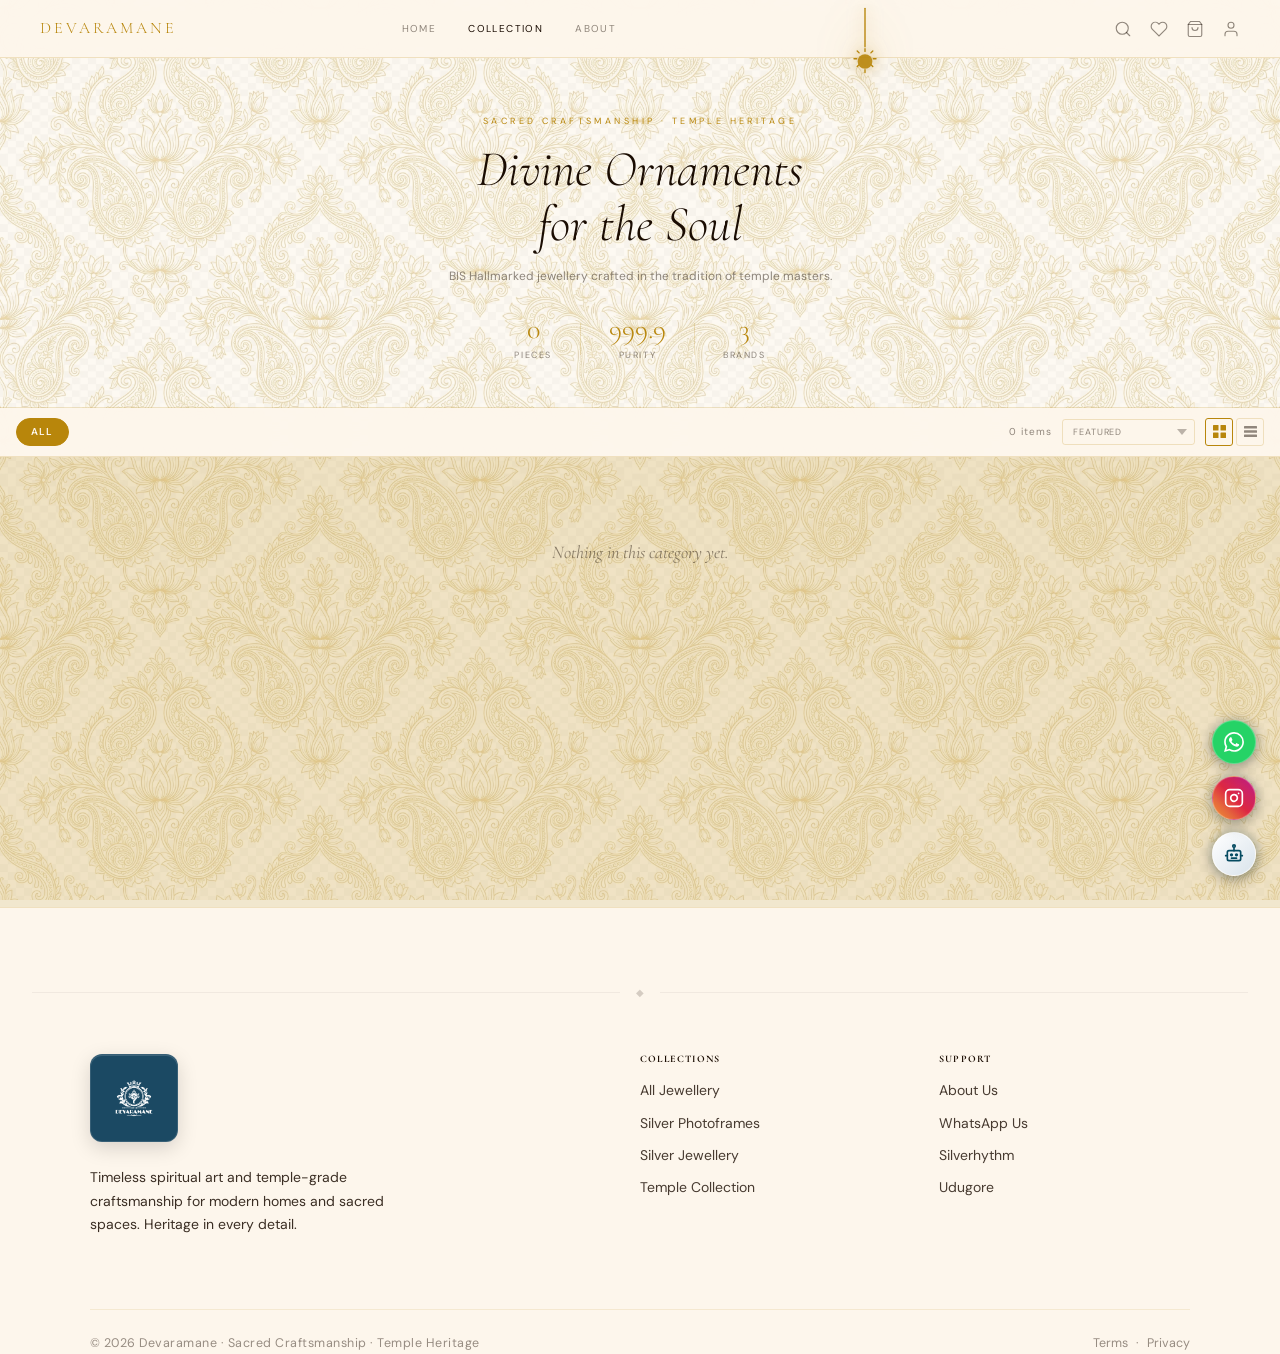
==== devaramane-collections.html @ 3b36b4da "feat: complete luxury redesign of product page, full-width story sections, and mobile UX" ====
<!DOCTYPE html>
<html lang="en">

<head>
  <meta charset="UTF-8">
  <link rel="canonical" href="https://silverhythm.com/devaramane-collections.html">
  <meta name="viewport" content="width=device-width, initial-scale=1.0">
  <title>Devaramane Collection | Sacred Temple Jewellery</title>
  <meta name="description" content="Explore Devaramane sacred temple jewellery, spiritual essentials, and heritage-inspired collections.">
  <meta property="og:title" content="Devaramane Collection | Sacred Temple Jewellery">
  <meta property="og:description" content="Explore Devaramane sacred temple jewellery, spiritual essentials, and heritage-inspired collections.">
  <meta property="og:type" content="website">
  <meta property="og:url" content="https://silverhythm.com/devaramane-collections.html">
  <meta property="og:image" content="https://silverhythm.com/assets/Logo.png">
  <meta name="twitter:card" content="summary_large_image">
  <meta name="twitter:title" content="Devaramane Collection | Sacred Temple Jewellery">
  <meta name="twitter:description" content="Explore Devaramane sacred temple jewellery, spiritual essentials, and heritage-inspired collections.">
  <meta name="twitter:image" content="https://silverhythm.com/assets/Logo.png">
  <link
    href="https://fonts.googleapis.com/css2?family=Cormorant+Garamond:ital,wght@0,300;0,400;0,600;1,300;1,400&family=DM+Sans:wght@200;300;400&display=swap"
    rel="stylesheet">
  <link rel="stylesheet" href="css/styles.css?v=2">
  <link rel="stylesheet" href="css/collections.css?v=3">
  <link rel="stylesheet" href="css/ui/fabs.css?v=2">
  <link rel="stylesheet" href="css/ui/nav.css?v=2">
  <link rel="stylesheet" href="css/ui/drawers.css?v=2">
  <link rel="stylesheet" href="css/ui/utilities.css?v=2">
  <link rel="stylesheet" href="css/ui/enquiry-bot.css?v=1">
  <link rel="icon" href="/assets/Logo.png" type="image/png">
</head>

<body data-brand="devaramane">

  <nav class="coll-nav" id="collNav">
    <a href="index.html?brand=devaramane" class="coll-nav-logo">DEVARAMANE</a>
    <div class="coll-nav-links">
      <a href="index.html?brand=devaramane" class="coll-nav-link">Home</a>
      <a href="#" class="coll-nav-link active">Collection</a>
      <a href="about.html" class="coll-nav-link">About</a>
    </div>

    <!-- ✅ Orb lives here, between links and action icons -->
    <div class="theme-orb-wrap" id="themeToggle" title="Toggle light / dark" aria-label="Toggle theme">
      <svg class="orb-svg" id="orbSvg" viewBox="0 0 48 80" fill="none" xmlns="http://www.w3.org/2000/svg">
        <line class="orb-wire" x1="24" y1="0" x2="24" y2="42" stroke="currentColor" stroke-width="1.5" stroke-linecap="round"/>
        <g class="orb-moon">
          <circle cx="24" cy="58" r="11" fill="currentColor" opacity="0.9"/>
          <circle cx="30" cy="53" r="9.5" fill="var(--nav-bg)"/>
          <circle cx="12" cy="44" r="1.2" fill="currentColor" opacity="0.6" class="star s1"/>
          <circle cx="38" cy="46" r="0.9" fill="currentColor" opacity="0.5" class="star s2"/>
          <circle cx="10" cy="64" r="0.7" fill="currentColor" opacity="0.4" class="star s3"/>
          <circle cx="40" cy="66" r="1"   fill="currentColor" opacity="0.5" class="star s4"/>
          <circle cx="36" cy="40" r="0.8" fill="currentColor" opacity="0.4" class="star s5"/>
        </g>
        <g class="orb-sun">
          <circle cx="24" cy="58" r="8" fill="currentColor" opacity="0.9"/>
          <line x1="24" y1="44" x2="24" y2="47" stroke="currentColor" stroke-width="1.5" stroke-linecap="round" class="ray r0"/>
          <line x1="32.5" y1="46.5" x2="30.4" y2="48.6" stroke="currentColor" stroke-width="1.5" stroke-linecap="round" class="ray r1"/>
          <line x1="36"   y1="55"   x2="33"   y2="55"   stroke="currentColor" stroke-width="1.5" stroke-linecap="round" class="ray r2"/>
          <line x1="32.5" y1="63.5" x2="30.4" y2="61.4" stroke="currentColor" stroke-width="1.5" stroke-linecap="round" class="ray r3"/>
          <line x1="15.5" y1="46.5" x2="17.6" y2="48.6" stroke="currentColor" stroke-width="1.5" stroke-linecap="round" class="ray r4"/>
          <line x1="12"   y1="55"   x2="15"   y2="55"   stroke="currentColor" stroke-width="1.5" stroke-linecap="round" class="ray r5"/>
          <line x1="15.5" y1="63.5" x2="17.6" y2="61.4" stroke="currentColor" stroke-width="1.5" stroke-linecap="round" class="ray r6"/>
          <line x1="24"   y1="70"   x2="24"   y2="67"   stroke="currentColor" stroke-width="1.5" stroke-linecap="round" class="ray r7"/>
        </g>
      </svg>
    </div>
    <div class="coll-nav-actions">
      <!-- Search -->
      <a href="index.html?search=true" class="coll-nav-icon" aria-label="Search">
        <svg width="18" height="18" viewBox="0 0 24 24" fill="none" stroke="currentColor" stroke-width="1.5" stroke-linecap="round"><circle cx="11" cy="11" r="8"/><line x1="21" y1="21" x2="16.65" y2="16.65"/></svg>
      </a>
      <!-- Wishlist -->
      <button class="coll-nav-icon" id="collNavWishBtn" aria-label="Wishlist">
        <svg width="18" height="18" viewBox="0 0 24 24" fill="none" stroke="currentColor" stroke-width="1.5" stroke-linecap="round"><path d="M20.84 4.61a5.5 5.5 0 0 0-7.78 0L12 5.67l-1.06-1.06a5.5 5.5 0 0 0-7.78 7.78l1.06 1.06L12 21.23l7.78-7.78 1.06-1.06a5.5 5.5 0 0 0 0-7.78z"/></svg>
      </button>
      <!-- Cart -->
      <button class="coll-nav-icon" id="collNavCartBtn" aria-label="Cart">
        <svg width="18" height="18" viewBox="0 0 24 24" fill="none" stroke="currentColor" stroke-width="1.5" stroke-linecap="round"><path d="M6 2L3 6v14a2 2 0 0 0 2 2h14a2 2 0 0 0 2-2V6l-3-4z"/><line x1="3" y1="6" x2="21" y2="6"/><path d="M16 10a4 4 0 0 1-8 0"/></svg>
        <span id="nav-bag-count"></span>
      </button>
      <!-- Account -->
      <button class="coll-nav-icon" id="collNavAccountBtn" aria-label="Account">
        <svg width="18" height="18" viewBox="0 0 24 24" fill="none" stroke="currentColor" stroke-width="1.5" stroke-linecap="round"><path d="M20 21v-2a4 4 0 0 0-4-4H8a4 4 0 0 0-4 4v2"/><circle cx="12" cy="7" r="4"/></svg>
      </button>
    </div>
  </nav>

  <header class="coll-header">
    <span class="eyebrow">Sacred Craftsmanship · Temple Heritage</span>
    <h1 class="coll-title">Divine Ornaments<br>for the Soul</h1>
    <p class="coll-sub">BIS Hallmarked jewellery crafted in the tradition of temple masters.</p>
    <div class="hero-stats">
      <div class="hero-stat">
        <span class="hero-stat-num" id="heroCount">—</span>
        <span class="hero-stat-label">Pieces</span>
      </div>
      <div class="hero-stat-divider"></div>
      <div class="hero-stat">
        <span class="hero-stat-num">999.9</span>
        <span class="hero-stat-label">Purity</span>
      </div>
      <div class="hero-stat-divider"></div>
      <div class="hero-stat">
        <span class="hero-stat-num">3</span>
        <span class="hero-stat-label">Brands</span>
      </div>
    </div>
  </header>

  <!-- Filters -->
  <div class="coll-toolbar" id="filtersBar">
    <div class="chips-row">
      <button class="chip active" data-cat="all">All</button>
    </div>
    <div class="toolbar-right">
      <span class="filter-count" id="filterCount"></span>
      <div class="sort-wrap">
        <select class="sort-select" id="sortSelect">
          <option value="default">Featured</option>
          <option value="price-asc">Price: Low → High</option>
          <option value="price-desc">Price: High → Low</option>
          <option value="newest">Newest</option>
        </select>
        <svg class="sort-chevron" width="10" height="6" viewBox="0 0 10 6"><path d="M0 0l5 6 5-6z" fill="currentColor"/></svg>
      </div>
      <div class="view-toggle">
        <button class="vt-btn active" data-view="grid" aria-label="Grid view">
          <svg width="13" height="13" viewBox="0 0 13 13"><rect x="0" y="0" width="5.5" height="5.5" rx="0.5" fill="currentColor"/><rect x="7.5" y="0" width="5.5" height="5.5" rx="0.5" fill="currentColor"/><rect x="0" y="7.5" width="5.5" height="5.5" rx="0.5" fill="currentColor"/><rect x="7.5" y="7.5" width="5.5" height="5.5" rx="0.5" fill="currentColor"/></svg>
        </button>
        <button class="vt-btn" data-view="list" aria-label="List view">
          <svg width="13" height="13" viewBox="0 0 13 13"><rect x="0" y="1" width="13" height="2.5" rx="0.5" fill="currentColor"/><rect x="0" y="5.25" width="13" height="2.5" rx="0.5" fill="currentColor"/><rect x="0" y="9.5" width="13" height="2.5" rx="0.5" fill="currentColor"/></svg>
        </button>
      </div>
    </div>
  </div>

  <!-- Grid -->
  <main>
    <div class="product-grid" id="grid"></div>
  </main>

  <!-- Toast container -->
  <div id="toast-wrap"></div>

  <footer class="site-footer">
    <div class="coll-footer-rule"><span class="cfr-line"></span><span class="cfr-diamond">◆</span><span class="cfr-line"></span></div>
    <div class="coll-footer-grid">
      <div class="coll-footer-brand">
        <a href="index.html?brand=devaramane" class="coll-footer-logo-link"><img src="assets/images/devaramane_logo.webp" alt="Devaramane" class="coll-footer-logo"></a>
        <p class="coll-footer-tagline">Timeless spiritual art and temple-grade craftsmanship for modern homes and sacred spaces. Heritage in every detail.</p>
      </div>
      <div class="coll-footer-col">
        <h4 class="coll-footer-col-title">Collections</h4>
        <a href="devaramane-collections.html" class="coll-footer-link">All Jewellery</a>
        <a href="devaramane-collections.html" class="coll-footer-link">Silver Photoframes</a>
        <a href="devaramane-collections.html" class="coll-footer-link">Silver Jewellery</a>
        <a href="devaramane-collections.html" class="coll-footer-link">Temple Collection</a>
      </div>
      <div class="coll-footer-col">
        <h4 class="coll-footer-col-title">Support</h4>
        <a href="about.html" class="coll-footer-link">About Us</a>
        <a href="https://wa.me/916364051237" target="_blank" class="coll-footer-link">WhatsApp Us</a>
        <a href="index.html?brand=silverythm" class="coll-footer-link">Silverhythm</a>
        <a href="index.html?brand=udugore" class="coll-footer-link">Udugore</a>
      </div>
    </div>
    <div class="coll-footer-bottom">
      <span class="coll-footer-copy">© 2026 Devaramane · Sacred Craftsmanship · Temple Heritage</span>
      <div class="coll-footer-legal"><a href="#" class="coll-footer-legal-link">Terms</a><span class="coll-footer-sep">·</span><a href="#" class="coll-footer-legal-link">Privacy</a></div>
    </div>
  </footer>


  <!-- Instagram FAB -->
    <a id="instagram-fab" href="https://www.instagram.com/silverhythm"
     target="_blank" rel="noopener" aria-label="Instagram">
    <svg width="22" height="22" viewBox="0 0 24 24" fill="none" stroke="currentColor" 
         stroke-width="2" stroke-linecap="round" stroke-linejoin="round">
      <rect x="2" y="2" width="20" height="20" rx="5" ry="5"/>
      <circle cx="12" cy="12" r="4"/>
      <circle cx="17.5" cy="6.5" r="1" fill="currentColor" stroke="none"/>
    </svg>
  </a>

  <!-- WhatsApp FAB -->
  <a id="wa-fab" href="https://wa.me/916364051237" target="_blank" rel="noopener" aria-label="WhatsApp">
    <svg width="22" height="22" viewBox="0 0 24 24" fill="currentColor">
      <path
        d="M17.472 14.382c-.297-.149-1.758-.867-2.03-.967-.273-.099-.471-.148-.67.15-.197.297-.767.966-.94 1.164-.173.199-.347.223-.644.075-.297-.15-1.255-.463-2.39-1.475-.883-.788-1.48-1.761-1.653-2.059-.173-.297-.018-.458.13-.606.134-.133.298-.347.446-.52.149-.174.198-.298.298-.497.099-.198.05-.371-.025-.52-.075-.149-.669-1.612-.916-2.207-.242-.579-.487-.5-.669-.51-.173-.008-.371-.01-.57-.01-.198 0-.52.074-.792.372-.272.297-1.04 1.016-1.04 2.479 0 1.462 1.065 2.875 1.213 3.074.149.198 2.096 3.2 5.077 4.487.709.306 1.262.489 1.694.625.712.227 1.36.195 1.871.118.571-.085 1.758-.719 2.006-1.413.248-.694.248-1.289.173-1.413-.074-.124-.272-.198-.57-.347m-5.421 7.403h-.004a9.87 9.87 0 01-5.031-1.378l-.361-.214-3.741.982.998-3.648-.235-.374a9.86 9.86 0 01-1.51-5.26c.001-5.45 4.436-9.884 9.888-9.884 2.64 0 5.122 1.03 6.988 2.898a9.825 9.825 0 012.893 6.994c-.003 5.45-4.437 9.884-9.885 9.884m8.413-18.297A11.815 11.815 0 0012.05 0C5.495 0 .16 5.335.157 11.892c0 2.096.547 4.142 1.588 5.945L.057 24l6.305-1.654a11.882 11.882 0 005.683 1.448h.005c6.554 0 11.89-5.335 11.893-11.893a11.821 11.821 0 00-3.48-8.413z" />
    </svg>
  </a>

  <!-- Bottom nav -->
  <nav id="bottom-nav">
    <a href="index.html" class="bottom-nav-item">
      <div class="bottom-nav-icon">
        <svg width="20" height="20" viewBox="0 0 24 24" fill="none" stroke="currentColor" stroke-width="2" stroke-linecap="round"><path d="M3 9l9-7 9 7v11a2 2 0 0 1-2 2H5a2 2 0 0 1-2-2z"/><polyline points="9 22 9 12 15 12 15 22"/></svg>
      </div>
      <span>Home</span>
    </a>
    <button class="bottom-nav-item" id="bnSearch">
      <div class="bottom-nav-icon">
        <svg width="20" height="20" viewBox="0 0 24 24" fill="none" stroke="currentColor" stroke-width="2" stroke-linecap="round"><circle cx="11" cy="11" r="8"/><line x1="21" y1="21" x2="16.65" y2="16.65"/></svg>
      </div>
      <span>Search</span>
    </button>
    <button class="bottom-nav-item" id="bnCart">
      <div class="bottom-nav-icon">
        <svg width="20" height="20" viewBox="0 0 24 24" fill="none" stroke="currentColor" stroke-width="2" stroke-linecap="round"><path d="M6 2L3 6v14a2 2 0 0 0 2 2h14a2 2 0 0 0 2-2V6l-3-4z"/><line x1="3" y1="6" x2="21" y2="6"/><path d="M16 10a4 4 0 0 1-8 0"/></svg>
        <span class="cart-badge-bottom" id="bag-count"></span>
      </div>
      <span>Bag</span>
    </button>
    <button class="bottom-nav-item" id="bnWishlist">
      <div class="bottom-nav-icon">
        <svg width="20" height="20" viewBox="0 0 24 24" fill="none" stroke="currentColor" stroke-width="2" stroke-linecap="round"><path d="M20.84 4.61a5.5 5.5 0 0 0-7.78 0L12 5.67l-1.06-1.06a5.5 5.5 0 0 0-7.78 7.78l1.06 1.06L12 21.23l7.78-7.78 1.06-1.06a5.5 5.5 0 0 0 0-7.78z"/></svg>
      </div>
      <span>Saved</span>
    </button>
  </nav>

  <!-- Full-Screen Search Modal -->
  <div id="search-modal" class="search-modal">
    <div class="search-header">
      <input type="text" id="searchInput" class="search-input" placeholder="Search for products...">
      <button id="closeSearchBtn" aria-label="Close search">
        <svg width="24" height="24" viewBox="0 0 24 24" fill="none" stroke="currentColor" stroke-width="2" stroke-linecap="round"><line x1="18" y1="6" x2="6" y2="18"/><line x1="6" y1="6" x2="18" y2="18"/></svg>
      </button>
    </div>
    <div id="searchResults" class="search-results"></div>
  </div>

  <div id="modal-root"></div>

  <script type="module" src="js/ui/collections.js?v=6"></script>
</body>

</html>
---- css/styles.css ----
/* =============================================
   MULTI-BRAND PORTAL — Mobile-First Design System v2
   ============================================= */

/* === CSS VARIABLES === */
@import "ui/themes.css";

:root {
  --primary: #1B4963;
  --primary-dark: #0F2D3F;
  --primary-light: #2A6A8F;
  --secondary: #C0C0C0;
  --accent: #4DA3FF;
  --bg-hero: linear-gradient(135deg, #0F2D3F 0%, #1B4963 100%);
  --bg-body: #F5F7FA;
  --bg-card: #FFFFFF;
  --bg-dark: #0C0A09;
  --bg-section-alt: #F0F4F8;
  --gradient-text: linear-gradient(135deg, #D9D9D9, #fff, #BFBFBF);
  --text-primary: #1A1A1A;
  --text-secondary: #6B7280;
  --text-on-dark: #E2E8F0;
  --text-on-primary: #FFFFFF;
  --border-color: #E5E7EB;
  --border-light: rgba(255, 255, 255, 0.1);
  --radius-sm: 6px;
  --radius-md: 10px;
  --radius-lg: 16px;
  --radius-xl: 24px;
  --radius-pill: 50px;
  --shadow-sm: 0 1px 3px rgba(0, 0, 0, 0.05);
  --shadow-md: 0 4px 12px rgba(0, 0, 0, 0.08);
  --shadow-lg: 0 12px 32px rgba(0, 0, 0, 0.12);
  --shadow-xl: 0 24px 48px rgba(0, 0, 0, 0.16);
  --shadow-card: 0 2px 8px rgba(0, 0, 0, 0.06);
  --font-sans: 'Inter', system-ui, -apple-system, sans-serif;
  --font-serif: 'Cormorant Garamond', Georgia, serif;
  --ease-out: cubic-bezier(0.16, 1, 0.3, 1);
  --ease-spring: cubic-bezier(0.34, 1.56, 0.64, 1);
  --transition: 0.3s var(--ease-out);
  --transition-fast: 0.2s ease;
  --transition-slow: 0.5s var(--ease-out);
  --header-height: 56px;
  --brand-bar-height: 48px;
  --bottom-nav-height: 56px;
  --top-offset: 104px;
  --safe-bottom: env(safe-area-inset-bottom, 0px);
}

/* === RESET === */
*,
*::before,
*::after {
  box-sizing: border-box;
  margin: 0;
  padding: 0;
}

html {
  scroll-behavior: smooth;
  -webkit-text-size-adjust: 100%;
  scroll-padding-top: var(--top-offset);
}

body {
  font-family: var(--font-sans);
  background: var(--bg-body);
  color: var(--text-primary);
  line-height: 1.6;
  -webkit-font-smoothing: antialiased;
  -moz-osx-font-smoothing: grayscale;
  overflow-x: hidden;
  padding-bottom: 0;
  opacity: 0;
  animation: pageReveal 0.4s ease-out 0.05s forwards;
}

@media (max-width: 768px) {
  body {
    padding-bottom: calc(var(--bottom-nav-height) + var(--safe-bottom));
  }
}

body.no-scroll {
  overflow: hidden;
}

img {
  max-width: 100%;
  display: block;
}

a {
  text-decoration: none;
  color: inherit;
  -webkit-tap-highlight-color: transparent;
}

button {
  cursor: pointer;
  border: none;
  background: none;
  font: inherit;
  color: inherit;
  -webkit-tap-highlight-color: transparent;
}

ul,
ol {
  list-style: none;
}

input,
textarea,
select {
  font: inherit;
  -webkit-appearance: none;
  appearance: none;
}

/* === TYPOGRAPHY === */
h1,
h2,
h3,
h4 {
  font-family: var(--font-serif);
  font-weight: 500;
  line-height: 1.15;
}

.line-clamp-1 {
  display: -webkit-box;
  -webkit-line-clamp: 1;
  line-clamp: 1;
  -webkit-box-orient: vertical;
  overflow: hidden;
}

.line-clamp-2 {
  display: -webkit-box;
  -webkit-line-clamp: 2;
  line-clamp: 2;
  -webkit-box-orient: vertical;
  overflow: hidden;
}

.gradient-text {
  background: var(--gradient-text);
  -webkit-background-clip: text;
  -webkit-text-fill-color: transparent;
  background-clip: text;
}

/* === SCROLLBAR === */
::-webkit-scrollbar {
  width: 4px;
}

::-webkit-scrollbar-track {
  background: transparent;
}

::-webkit-scrollbar-thumb {
  background: rgba(0, 0, 0, 0.15);
  border-radius: 2px;
}

::selection {
  background: rgba(27, 73, 99, 0.15);
}

:focus-visible {
  outline: 2px solid var(--accent);
  outline-offset: 2px;
  border-radius: 4px;
}

/* === LAYOUT === */
.container {
  width: 100%;
  max-width: 1400px;
  margin: 0 auto;
  padding: 0 24px;
}

.container-narrow {
  max-width: 800px;
}

.hidden {
  display: none !important;
}

.sr-only {
  position: absolute;
  width: 1px;
  height: 1px;
  padding: 0;
  margin: -1px;
  overflow: hidden;
  clip: rect(0, 0, 0, 0);
  border: 0;
}



.main-nav {
  position: fixed;
  top: 0;
  left: 0;
  right: 0;
  z-index: 60;
  background: var(--primary);
  box-shadow: none;
  border-bottom: none;
  display: block;
  /* stack rows */
  transition: background 0.3s ease, box-shadow 0.3s ease;
}

#nav-content-wrap {
  height: var(--header-height);
  position: relative;
  display: flex;
  align-items: center;
}

/* Unified Brand Pills System (Global) */
.nav-brand-pills {
  display: flex;
  align-items: center;
  gap: 2px;
  background: rgba(255, 255, 255, 0.07);
  border: 1px solid rgba(255, 255, 255, 0.1);
  border-radius: 24px;
  padding: 3px;
}

.brand-bar-inner {
  display: flex;
  align-items: center;
  width: 100%;
  background: transparent;
  border: none;
  border-radius: 0;
  padding: 0;
}

.nav-brand-pill {
  font-size: 9px;
  font-weight: 700;
  letter-spacing: 0.12em;
  color: rgba(255, 255, 255, 0.45);
  padding: 6px 16px;
  border-radius: 20px;
  border: none;
  background: transparent;
  cursor: pointer;
  transition: all 0.2s ease;
  white-space: nowrap;
}

.nav-brand-pill.active,
.nav-brand-pill:hover {
  background: rgba(255, 255, 255, 0.13);
  color: #fff;
  border: 1px solid rgba(255, 255, 255, 0.12);
}

.main-nav-inner {
  width: 100%;
  display: flex;
  align-items: center;
  justify-content: center;
  position: relative;
  max-width: 1400px;
  padding: 0 24px;
  margin: 0 auto;
}


.menu-btn {
  position: absolute;
  left: 8px;
  background: transparent;
  border: none;
  color: #fff;
  cursor: pointer;
  padding: 8px;
  display: flex;
  align-items: center;
  justify-content: center;
  top: 50%;
  transform: translateY(-50%);
  -webkit-tap-highlight-color: transparent;
}

.nav-logo {
  display: flex;
  justify-content: center;
  align-items: center;
  height: 100%;
  top: 50%;
  transform: translateY(-50%);
  position: absolute;
}

.nav-logo img {
  height: 32px;
  width: auto;
  object-fit: contain;
}

.brand-bar {
  height: var(--brand-bar-height);
  display: flex;
  align-items: center;
  justify-content: center;
  padding: 0;
  transition: background 0.3s ease;
  border-top: none;
  border-bottom: none;
}

@media (min-width: 768px) {
  .brand-bar {
    display: none;
    /* Hide separate bar on desktop since pills are inline */
  }
}

.brand-bar-inner {
  display: flex;
  align-items: center;
  justify-content: center;
  width: 100%;
}


.brand-tab.active {
  color: #fff;
  box-shadow: none;
}

.brand-tab::after {
  content: '';
  position: absolute;
  bottom: 0;
  left: 15%;
  right: 15%;
  height: 2px;
  background: #fff;
  transform: scaleX(0);
  transition: transform 0.3s ease;
  transform-origin: center;
}

.brand-tab.active::after {
  transform: scaleX(1);
}

/* =======================================
   BOTTOM NAVIGATION
   ======================================= */
#bottom-nav {
  position: fixed;
  bottom: 0;
  left: 0;
  right: 0;
  z-index: 60;
  height: calc(var(--bottom-nav-height) + env(safe-area-inset-bottom));
  background: #fff;
  border-top: 1px solid #E5E7EB;
  display: flex;
  align-items: stretch;
  padding: 0;
  padding-bottom: env(safe-area-inset-bottom);
}

.bottom-nav-item {
  flex: 1;
  display: flex;
  flex-direction: column;
  align-items: center;
  justify-content: center;
  height: var(--bottom-nav-height);
  color: #6B7280;
  background: none;
  border: none;
  border-right: 1px solid #E5E7EB;
  font-size: 9px;
  font-weight: 600;
  text-transform: uppercase;
  letter-spacing: 0.08em;
  gap: 5px;
  cursor: pointer;
  -webkit-tap-highlight-color: transparent;
  position: relative;
  border-radius: 0;
  transition: color 0.2s ease, background 0.2s ease;
}

.bottom-nav-item:last-child {
  border-right: none;
}

.bottom-nav-item.active {
  color: var(--primary);
  background: rgba(var(--accent-rgb, 27, 73, 99), 0.04);
}

.bottom-nav-icon {
  position: relative;
  display: flex;
  align-items: center;
  justify-content: center;
}

.bottom-nav-item svg {
  width: 20px;
  height: 20px;
  transition: transform 0.2s cubic-bezier(0.175, 0.885, 0.32, 1.275);
}

.bottom-nav-item:active svg {
  transform: scale(0.9);
}

.cart-badge-bottom {
  position: absolute;
  top: -6px;
  right: -8px;
  background: var(--accent);
  color: #fff;
  font-size: 9px;
  font-weight: 700;
  height: 16px;
  min-width: 16px;
  border-radius: 8px;
  display: flex;
  align-items: center;
  justify-content: center;
  padding: 0 4px;
  padding-top: 1px;
  border: 2px solid #fff;
}

.cart-badge-bottom.hidden {
  display: none;
}

@keyframes bounce-scale {
  0% {
    transform: scale(1);
  }

  50% {
    transform: scale(1.3);
  }

  100% {
    transform: scale(1);
  }
}

.cart-bounce .cart-badge-bottom {
  animation: bounce-scale 0.4s ease forwards;
}

/* =======================================
   SEARCH MODAL
   ======================================= */
.search-modal {
  position: fixed;
  top: 60px;
  /* matches --header-height for desktop nav */
  left: 0;
  right: 0;
  z-index: 100;
  background: #fff;
  display: flex;
  flex-direction: column;
  transform: translateY(-110%);
  transition: transform 0.35s cubic-bezier(0.4, 0, 0.2, 1),
    opacity 0.35s ease;
  opacity: 0;
  pointer-events: none;
  box-shadow: 0 8px 32px rgba(0, 0, 0, 0.12);
  border-bottom: 1px solid #E5E7EB;
  max-height: 480px;
}

.search-modal.open {
  transform: translateY(0);
  opacity: 1;
  pointer-events: all;
}

.search-header {
  display: flex;
  align-items: center;
  gap: 12px;
  padding: 16px;
  border-bottom: 1px solid #E5E7EB;
  padding-top: calc(16px + env(safe-area-inset-top));
}

.search-input {
  flex: 1;
  border: none;
  background: #F3F4F6;
  border-radius: 8px;
  padding: 12px 16px;
  font-size: 16px;
  outline: none;
  appearance: none;
}

#closeSearchBtn {
  background: none;
  border: none;
  color: #374151;
  padding: 4px;
  display: flex;
  justify-content: center;
  align-items: center;
  cursor: pointer;
}

/* =======================================
   MOBILE MENU (Slide Panel)
   ======================================= */
.mobile-overlay {
  position: fixed;
  inset: 0;
  z-index: 100;
  pointer-events: none;
  visibility: hidden;
  transition: visibility 0s 0.35s;
}

.mobile-overlay.open {
  pointer-events: auto;
  visibility: visible;
  transition-delay: 0s;
}

.mobile-backdrop {
  position: absolute;
  inset: 0;
  background: rgba(0, 0, 0, 0);
  backdrop-filter: blur(0);
  transition: all 0.35s ease;
}

.mobile-overlay.open .mobile-backdrop {
  background: rgba(0, 0, 0, 0.5);
  backdrop-filter: blur(4px);
}

.mobile-panel {
  position: absolute;
  top: 0;
  left: 0;
  height: 100%;
  width: 82%;
  max-width: 340px;
  background: #fff;
  box-shadow: 10px 0 40px rgba(0, 0, 0, 0.2);
  transform: translateX(-100%);
  transition: transform 0.35s var(--ease-out);
  display: flex;
  flex-direction: column;
  overflow-y: auto;
  -webkit-overflow-scrolling: touch;
}

.mobile-overlay.open .mobile-panel {
  transform: translateX(0);
}

.mobile-panel-header {
  height: 56px;
  padding: 0 16px;
  display: flex;
  align-items: center;
  justify-content: space-between;
  background: var(--primary) !important;
  flex-shrink: 0;
}

.mobile-panel-header img {
  height: 28px;
}

.mobile-panel-header button {
  color: #fff;
  padding: 8px;
  min-width: 44px;
  min-height: 44px;
  display: flex;
  align-items: center;
  justify-content: center;
}

.mobile-nav-links {
  padding: 16px;
  display: flex;
  flex-direction: column;
  gap: 2px;
}

.mobile-nav-link {
  display: flex;
  align-items: center;
  gap: 12px;
  padding: 14px 12px;
  font-size: 15px;
  font-weight: 500;
  color: var(--text-primary);
  border-radius: var(--radius-md);
  transition: background var(--transition-fast);
  min-height: 48px;
}

.mobile-nav-link:active {
  background: var(--bg-section-alt);
}

.mobile-nav-link svg {
  width: 20px;
  height: 20px;
  color: var(--primary);
  flex-shrink: 0;
}

.mobile-brands {
  padding: 0 16px;
  margin-top: 8px;
}

.mobile-brands-title {
  font-size: 10px;
  font-weight: 700;
  letter-spacing: 0.15em;
  text-transform: uppercase;
  color: var(--text-secondary);
  padding: 0 12px;
  margin-bottom: 8px;
}

.mobile-brand-btn {
  display: flex;
  align-items: center;
  gap: 12px;
  width: 100%;
  padding: 12px;
  font-size: 14px;
  font-weight: 500;
  color: var(--text-primary);
  border-radius: var(--radius-md);
  transition: all var(--transition-fast);
  min-height: 48px;
}

.mobile-brand-btn:active {
  background: var(--bg-section-alt);
}

.mobile-brand-btn.active {
  background: var(--primary);
  color: #fff;
  border-radius: var(--radius-md);
}

.mobile-brand-dot {
  width: 10px;
  height: 10px;
  border-radius: 50%;
  border: 2px solid var(--text-secondary);
  flex-shrink: 0;
}

.mobile-brand-btn.active .mobile-brand-dot {
  background: #fff;
  border-color: #fff;
}

.mobile-wa-btn {
  margin: 24px 16px 16px;
  padding: 14px;
  background: #25D366;
  color: #fff;
  border-radius: var(--radius-lg);
  font-size: 14px;
  font-weight: 600;
  display: flex;
  align-items: center;
  justify-content: center;
  gap: 8px;
  min-height: 48px;
  transition: transform var(--transition-fast);
}

.mobile-wa-btn:active {
  transform: scale(0.97);
}

/* =======================================
   BUTTONS
   ======================================= */
.btn {
  display: inline-flex;
  align-items: center;
  justify-content: center;
  gap: 8px;
  padding: 14px 24px;
  font-size: 12px;
  font-weight: 700;
  letter-spacing: 0.08em;
  text-transform: uppercase;
  border-radius: var(--radius-md);
  transition: all var(--transition);
  cursor: pointer;
  white-space: nowrap;
  min-height: 48px;
  position: relative;
  overflow: hidden;
}

.btn:active {
  transform: scale(0.97);
}

.btn-primary {
  background: var(--secondary);
  color: var(--primary-dark);
}

.btn-primary:hover {
  background: #fff;
  box-shadow: var(--shadow-md);
}

.btn-outline {
  background: transparent;
  border: 1px solid rgba(255, 255, 255, 0.25);
  color: #fff;
}

.btn-outline:hover {
  background: rgba(255, 255, 255, 0.08);
}

.btn-accent {
  background: var(--primary);
  color: #fff;
}

.btn-accent:hover {
  background: var(--primary-light);
}

.btn-whatsapp {
  background: #25D366;
  color: #fff;
  border-radius: var(--radius-lg);
}

.btn-whatsapp:hover {
  background: #1ebe5d;
}

.btn-cart {
  background: var(--accent);
  color: #fff;
  border-radius: var(--radius-lg);
  font-weight: 800;
}

.btn-full {
  width: 100%;
}

/* =======================================
   SKELETON LOADING
   ======================================= */
.skeleton {
  background: linear-gradient(90deg, #e8e8e8 25%, #f5f5f5 50%, #e8e8e8 75%);
  background-size: 600px 100%;
  animation: skeleton-shimmer 1.4s ease infinite;
  border-radius: var(--radius-md);
}

.skeleton-card {
  background: var(--bg-card);
  border-radius: var(--radius-lg);
  border: 1px solid var(--border-color);
  overflow: hidden;
}

.skeleton-img {
  width: 100%;
  aspect-ratio: 3/4;
}

.skeleton-body {
  padding: 14px 16px 18px;
  display: flex;
  flex-direction: column;
  gap: 8px;
}

.skeleton-line {
  height: 12px;
  border-radius: 4px;
}

.skeleton-line-short {
  width: 55%;
}

.skeleton-line-med {
  width: 75%;
}

.skeleton-line-price {
  width: 40%;
  height: 16px;
  margin-top: 4px;
}

/* =======================================
   PRODUCT MODAL — Bottom Sheet (Mobile)
   ======================================= */
.modal-overlay {
  position: fixed;
  inset: 0;
  z-index: 999;
  background: rgba(0, 0, 0, 0);
  display: flex;
  align-items: flex-end;
  justify-content: center;
  pointer-events: none;
  transition: background 0.3s ease;
}

.modal-overlay.open {
  background: rgba(0, 0, 0, 0.55);
  pointer-events: auto;
}

/* Bottom sheet handle */
.sheet-handle {
  width: 36px;
  height: 4px;
  background: rgba(255, 255, 255, 0.3);
  border-radius: 2px;
  margin: 0 auto 12px;
  flex-shrink: 0;
}

.modal-content {
  width: 100%;
  max-width: 100%;
  max-height: 92vh;
  background: var(--bg-dark);
  border-radius: var(--radius-xl) var(--radius-xl) 0 0;
  border: 1px solid rgba(255, 255, 255, 0.06);
  border-bottom: none;
  box-shadow: 0 -10px 40px rgba(0, 0, 0, 0.3);
  overflow-y: auto;
  -webkit-overflow-scrolling: touch;
  transform: translateY(100%);
  transition: transform 0.4s var(--ease-out);
  display: flex;
  flex-direction: column;
  padding: 16px 16px calc(16px + var(--safe-bottom));
}

.modal-overlay.open .modal-content {
  transform: translateY(0);
}

.modal-close {
  position: absolute;
  top: 12px;
  right: 12px;
  z-index: 10;
  width: 36px;
  height: 36px;
  border-radius: 50%;
  background: rgba(255, 255, 255, 0.08);
  color: rgba(255, 255, 255, 0.7);
  display: flex;
  align-items: center;
  justify-content: center;
  min-width: 44px;
  min-height: 44px;
  transition: all var(--transition-fast);
}

.modal-close:active {
  background: rgba(255, 255, 255, 0.15);
  transform: scale(0.9);
}

/* Modal product image */
.modal-img-wrap {
  width: 100%;
  aspect-ratio: 1;
  max-height: 280px;
  background: radial-gradient(circle at center, rgba(255, 255, 255, 0.04), transparent 70%);
  border-radius: var(--radius-lg);
  overflow: hidden;
  display: flex;
  justify-content: center;
  align-items: center;
  flex-shrink: 0;
  position: relative;
}

.modal-img-wrap img {
  width: 100%;
  height: 100%;
  object-fit: contain;
}

/* Modal info */
.modal-info {
  color: #fff;
  padding: 16px 0;
  flex: 1;
}

.modal-info h2 {
  font-family: var(--font-serif);
  font-size: 20px;
  font-weight: 500;
}

.modal-info .modal-subtitle {
  font-size: 12px;
  opacity: 0.5;
  margin-top: 4px;
  text-transform: uppercase;
  letter-spacing: 0.06em;
}

.modal-info .modal-price {
  font-size: 22px;
  font-weight: 700;
  margin-top: 12px;
  color: var(--accent);
}

.modal-info .modal-desc {
  font-size: 13px;
  line-height: 1.6;
  opacity: 0.7;
  margin-top: 12px;
}

/* Sticky CTA at bottom */
.modal-actions {
  padding: 16px 0 0;
  margin-top: auto;
  flex-shrink: 0;
  border-top: 1px solid rgba(255, 255, 255, 0.06);
}

.modal-actions .btn {
  min-height: 52px;
  font-size: 14px;
  border-radius: var(--radius-lg);
}

/* =======================================
   AUTH MODAL — Full Screen (Mobile)
   ======================================= */
.auth-modal {
  background: #fff !important;
  color: var(--text-primary) !important;
  border-radius: var(--radius-xl) var(--radius-xl) 0 0 !important;
  padding: 32px 20px calc(32px + var(--safe-bottom)) !important;
  max-height: 95vh !important;
}

.auth-modal h3 {
  font-size: 1.75rem;
  color: var(--primary);
  margin-bottom: 4px;
}

.auth-modal p {
  font-size: 13px;
  color: var(--text-secondary);
  margin-bottom: 28px;
}

.auth-form {
  display: flex;
  flex-direction: column;
  gap: 12px;
}

.auth-input {
  width: 100%;
  padding: 14px 16px;
  background: #F9FAFB;
  border: 1.5px solid var(--border-color);
  border-radius: var(--radius-lg);
  font-size: 15px;
  min-height: 50px;
  transition: border-color var(--transition-fast), box-shadow var(--transition-fast);
}

.auth-input:focus {
  outline: none;
  border-color: var(--primary);
  box-shadow: 0 0 0 3px rgba(27, 73, 99, 0.1);
}

.auth-submit {
  width: 100%;
  padding: 16px;
  background: var(--primary);
  color: #fff;
  border-radius: var(--radius-lg);
  font-weight: 700;
  font-size: 14px;
  letter-spacing: 0.1em;
  text-transform: uppercase;
  min-height: 52px;
  transition: all var(--transition-fast);
  margin-top: 4px;
}

.auth-submit:active {
  transform: scale(0.98);
  opacity: 0.9;
}

.auth-switch {
  text-align: center;
  margin-top: 24px;
  font-size: 14px;
  color: var(--text-secondary);
}

.auth-switch button {
  color: var(--primary);
  font-weight: 700;
  min-height: 44px;
  padding: 8px;
}

/* =======================================
   CART DRAWER — Bottom Sheet (Mobile)
   ======================================= */
.cart-overlay {
  position: fixed;
  inset: 0;
  z-index: 20000 !important;
  /* Force to top of all elements */
  opacity: 0;
  pointer-events: none;
  transition: opacity 0.3s ease;
}

.cart-overlay.open {
  opacity: 1;
  pointer-events: auto;
}

.cart-backdrop {
  position: absolute;
  inset: 0;
  background: rgba(0, 0, 0, 0.5);
  backdrop-filter: blur(4px);
}

.cart-panel {
  position: absolute;
  bottom: 0;
  left: 0;
  right: 0;
  max-height: 85vh;
  height: auto;
  background: #fff;
  border-radius: var(--radius-xl) var(--radius-xl) 0 0;
  box-shadow: 0 -10px 40px rgba(0, 0, 0, 0.2);
  display: flex;
  flex-direction: column;
  transform: translateY(100%);
  transition: transform 0.4s var(--ease-out);
}

.cart-overlay.open .cart-panel {
  transform: translateY(0);
}

.cart-handle {
  width: 36px;
  height: 4px;
  background: #D1D5DB;
  border-radius: 2px;
  margin: 10px auto 0;
  flex-shrink: 0;
}

.cart-header {
  padding: 16px 20px 12px;
  display: flex;
  align-items: center;
  justify-content: space-between;
  flex-shrink: 0;
}

.cart-header h3 {
  font-family: var(--font-serif);
  font-size: 1.5rem;
  color: var(--text-primary);
}

.cart-header button {
  padding: 8px;
  color: var(--text-secondary);
  min-width: 44px;
  min-height: 44px;
  display: flex;
  align-items: center;
  justify-content: center;
}

.cart-items {
  flex: 1;
  overflow-y: auto;
  -webkit-overflow-scrolling: touch;
  padding: 0 20px;
  display: flex;
  flex-direction: column;
  gap: 16px;
  min-height: 80px;
  max-height: 45vh;
}

.cart-item {
  display: flex;
  gap: 12px;
  padding-bottom: 16px;
  border-bottom: 1px solid var(--border-color);
}

.cart-item-img {
  width: 72px;
  height: 72px;
  border-radius: var(--radius-md);
  overflow: hidden;
  flex-shrink: 0;
  background: var(--bg-section-alt);
}

.cart-item-img img {
  width: 100%;
  height: 100%;
  object-fit: cover;
}

.cart-item-info {
  flex: 1;
  min-width: 0;
}

.cart-item-name {
  font-weight: 600;
  font-size: 14px;
  color: var(--text-primary);
}

.cart-item-brand {
  font-size: 10px;
  color: var(--text-secondary);
  text-transform: uppercase;
  letter-spacing: 0.04em;
  margin-top: 2px;
}

.cart-item-row {
  display: flex;
  justify-content: space-between;
  align-items: center;
  margin-top: 8px;
}

.cart-item-price {
  font-family: var(--font-sans);
  font-weight: 700;
  font-size: 14px;
}

.cart-item-remove {
  color: #EF4444;
  font-size: 11px;
  font-weight: 700;
  text-transform: uppercase;
  letter-spacing: 0.06em;
  padding: 8px;
  min-height: 36px;
  min-width: 36px;
  display: flex;
  align-items: center;
  justify-content: center;
  border-radius: var(--radius-sm);
}

.cart-item-remove:active {
  background: rgba(239, 68, 68, 0.08);
}

.cart-footer {
  padding: 16px 20px calc(16px + var(--safe-bottom));
  border-top: 1px solid var(--border-color);
  background: #F9FAFB;
  flex-shrink: 0;
}

.cart-total-row {
  display: flex;
  justify-content: space-between;
  align-items: center;
  margin-bottom: 16px;
}

.cart-total-label {
  font-size: 11px;
  font-weight: 700;
  letter-spacing: 0.12em;
  text-transform: uppercase;
  color: var(--text-secondary);
}

.cart-total-value {
  font-family: var(--font-sans);
  letter-spacing: -0.02em;
  font-size: 1.5rem;
  font-weight: 700;
  color: var(--accent);
}

.cart-checkout-btn {
  width: 100%;
  padding: 16px;
  background: var(--accent);
  color: var(--bg);
  border: none;
  border-radius: 2px;
  font-weight: 700;
  font-size: 13px;
  letter-spacing: 0.15em;
  text-transform: uppercase;
  min-height: 52px;
  transition: all 0.25s ease;
  cursor: pointer;
}

.cart-checkout-btn:hover {
  filter: brightness(1.05);
}

.cart-checkout-btn:active {
  transform: scale(0.98);
  filter: brightness(0.9);
}

.cart-empty {
  text-align: center;
  padding: 48px 0;
  color: var(--text-secondary);
  display: flex;
  flex-direction: column;
  align-items: center;
  gap: 8px;
}

.cart-empty svg {
  opacity: 0.15;
}

.cart-empty-text {
  font-size: 14px;
}

.cart-empty-sub {
  font-size: 12px;
  opacity: 0.6;
}

/* =======================================
   TOAST
   ======================================= */
.toast-container {
  position: fixed;
  top: calc(var(--top-offset) + 8px);
  left: 16px;
  right: 16px;
  z-index: 9999;
  display: flex;
  flex-direction: column;
  gap: 8px;
  pointer-events: none;
}

.toast {
  padding: 12px 16px;
  border-radius: var(--radius-md);
  color: #fff;
  font-size: 13px;
  font-weight: 600;
  box-shadow: var(--shadow-lg);
  transform: translateY(-20px);
  opacity: 0;
  transition: all 0.35s var(--ease-out);
  pointer-events: auto;
  max-width: 100%;
}

.toast.show {
  transform: translateY(0);
  opacity: 1;
}

.toast-success {
  background: #059669;
}

.toast-error {
  background: #DC2626;
}

.toast-info {
  background: var(--primary);
}

/* =======================================
   ANIMATIONS
   ======================================= */
@keyframes pageReveal {
  to {
    opacity: 1;
  }
}

@keyframes shimmer {
  0% {
    background-position: -200% 0;
  }

  100% {
    background-position: 200% 0;
  }
}

@keyframes skeleton-shimmer {
  0% {
    background-position: -600px 0;
  }

  100% {
    background-position: 600px 0;
  }
}

@keyframes marquee {
  0% {
    transform: translateX(0);
  }

  100% {
    transform: translateX(-50%);
  }
}

@keyframes scrollCarousel {
  0% {
    transform: translateX(0);
  }

  100% {
    transform: translateX(calc(-50% - 8px));
  }
}

@keyframes pulse {

  0%,
  100% {
    opacity: 0.5;
    transform: translate(-50%, -50%) scale(1);
  }

  50% {
    opacity: 1;
    transform: translate(-50%, -50%) scale(1.08);
  }
}

@keyframes waPulse {
  0% {
    box-shadow: 0 0 0 0 rgba(37, 211, 102, 0.4);
  }

  70% {
    box-shadow: 0 0 0 12px rgba(37, 211, 102, 0);
  }

  100% {
    box-shadow: 0 0 0 0 rgba(37, 211, 102, 0);
  }
}

@keyframes badgePop {
  0% {
    transform: scale(0);
  }

  50% {
    transform: scale(1.3);
  }

  100% {
    transform: scale(1);
  }
}

@keyframes fadeInUp {
  from {
    opacity: 0;
    transform: translateY(16px);
  }

  to {
    opacity: 1;
    transform: translateY(0);
  }
}

@keyframes slideUp {
  from {
    transform: translateY(100%);
  }

  to {
    transform: translateY(0);
  }
}

/* =======================================
   RESPONSIVE — TABLET (768px+)
   ======================================= */
@media (min-width: 768px) {
  :root {
    --header-height: 64px;
  }

  .container {
    padding: 0 24px;
  }

  body {
    padding-bottom: 0;
  }

  /* Hide bottom nav on tablet+ */
  #bottom-nav {
    display: none !important;
  }

  /* Nav: transparent, overlaid on hero */
  .main-nav {
    background: transparent !important;
    box-shadow: none !important;
    border-bottom: none !important;
  }

  /* Brand bar: also transparent, seamlessly part of hero */
  .brand-bar {
    background: transparent !important;
    border-bottom: none !important;
  }

  /* Logo larger and left-aligned */
  .nav-logo {
    position: static;
    transform: none;
    margin-right: auto;
  }

  .nav-logo img {
    height: 40px;
  }

  .main-nav-inner {
    max-width: 1400px;
    width: 100%;
    padding: 0 24px;
    justify-content: flex-start;
    gap: 40px;
  }

  /* Hero */
  .hero {
    padding-top: calc(var(--header-height) + var(--brand-bar-height) + 48px);
    padding-bottom: 80px;
    min-height: 100vh;
    display: flex;
    align-items: center;
  }

  .hero-grid {
    flex-direction: row;
    align-items: center;
    gap: 40px;
    width: 100%;
  }

  .hero-content {
    flex: 1;
  }

  .hero-img-wrap {
    height: auto;
    flex: 0 0 40%;
    max-width: 420px;
    aspect-ratio: 3/4;
    margin-top: 0;
    position: relative;
  }

  .hero-desc {
    font-size: 15px;
  }

  /* Products */
  .products-section {
    padding: 64px 0;
  }

  .product-grid {
    grid-template-columns: repeat(3, 1fr);
    gap: 20px;
  }

  .product-card-name {
    font-size: 17px;
  }

  .product-card-desc {
    display: block;
  }

  .product-card-body {
    padding: 14px 16px 18px;
  }

  .product-card:hover {
    transform: translateY(-4px);
    box-shadow: var(--shadow-lg);
    border-color: var(--primary);
  }

  .product-card:hover .product-card-img img {
    transform: scale(1.04);
  }

  .product-card-overlay {
    display: block;
    position: absolute;
    inset: 0;
    z-index: 2;
    opacity: 0;
    background: linear-gradient(180deg, transparent 50%, rgba(0, 0, 0, 0.3) 100%);
    transition: opacity 0.4s ease;
  }

  .product-card:hover .product-card-overlay {
    opacity: 1;
  }

  .product-card-img {
    height: 260px;
  }
  /* Cart panel - right drawer on tablet+ */
  .cart-panel {
    position: absolute;
    right: 0;
    top: 0;
    bottom: 0;
    left: auto;
    width: 420px;
    max-height: none;
    border-radius: 0;
    transform: translateX(100%);
  }

  .cart-overlay.open .cart-panel {
    transform: translateX(0);
  }

  .cart-handle {
    display: none;
  }

  .cart-items {
    max-height: none;
  }

  /* Modal - centered on tablet */
  .modal-overlay {
    align-items: center;
  }

  .modal-content {
    max-width: 440px;
    border-radius: var(--radius-xl);
    border-bottom: 1px solid rgba(255, 255, 255, 0.06);
    max-height: 85vh;
  }

  /* Auth modal */
  .auth-modal {
    border-radius: var(--radius-xl) !important;
    padding: 40px !important;
  }

  .modal-content {
    opacity: 0;
    transform: translateY(20px) scale(0.97);
    transition: transform 0.3s ease, opacity 0.3s ease;
  }

  .modal-overlay.open .modal-content {
    opacity: 1;
    transform: translateY(0) scale(1);
  }

  .modal-overlay:not(.open) {
    visibility: hidden;
    transition: background 0.3s ease, visibility 0s linear 0.3s;
  }

  .modal-overlay.open {
    visibility: visible;
    transition: background 0.3s ease;
  }

  /* Story: Full viewport split */
  .story-section {
    padding: 0;
    overflow: hidden;
  }

  .story-grid {
    display: flex;
    flex-direction: row;
    align-items: stretch;
    min-height: 100vh;
    width: 100%;
    gap: 0;
    padding: 0;
  }

  .story-grid.story-grid--reverse {
    flex-direction: row-reverse;
  }

  .story-img {
    flex: 0 0 45%;
    position: relative;
    overflow: hidden;
    min-height: 100vh;
    aspect-ratio: unset;
  }

  .story-img img {
    position: absolute;
    inset: 0;
    width: 100%;
    height: 100%;
    object-fit: cover;
    object-position: center;
    display: block;
  }

  .story-content {
    flex: 1;
    min-width: 0;
    display: flex;
    flex-direction: column;
    justify-content: center;
    padding: 80px 64px;
    background: var(--bg-dark);
    align-self: stretch;
  }

  .story-section {
    background: transparent !important;
  }

  /* Features */
  .features-section {
    padding: 48px 0;
  }

  .features-grid {
    grid-template-columns: repeat(3, 1fr);
  }

  .feature-item {
    flex-direction: column;
    text-align: center;
    padding: 32px 24px;
  }

  /* Testimonials: compact scrolling strip */
  .testimonials-section {
    padding: 56px 0;
  }

  .testimonials-track {
    display: flex;
    gap: 16px;
    overflow-x: auto;
    scroll-snap-type: x mandatory;
    -webkit-overflow-scrolling: touch;
    scrollbar-width: none;
    padding-bottom: 4px;
  }

  .testimonials-track::-webkit-scrollbar {
    display: none;
  }

  .testimonial-card {
    flex: 0 0 320px;
    scroll-snap-align: start;
  }

  /* Testimonials Staggered Grid (Desktop Only Fix) */
  .testimonials-section {
    overflow: visible;
  }

  .testimonial-track {
    display: grid;
    grid-template-columns: repeat(3, 1fr);
    gap: 24px;
    width: 100%;
    animation: none;
    padding: 0;
  }

  /* Only show first 3 cards on desktop */
  .testimonial-card:nth-child(n+4) {
    display: none;
  }

  .testimonial-card {
    width: 100%;
    flex-shrink: unset;
  }

  /* Only show first 3 cards on desktop */
  .testimonial-card:nth-child(n+4) {
    display: none;
  }

  .testimonial-card:nth-child(2) {
    box-shadow: var(--shadow-lg);
  }

  /* Nav scrolled state — solid background restored after hero */
  .main-nav.nav-scrolled {
    background: var(--primary) !important;
    box-shadow: 0 1px 12px rgba(0, 0, 0, 0.15) !important;
  }

  .brand-bar.nav-scrolled {
    background: var(--primary) !important;
    border-bottom: 1px solid rgba(0, 0, 0, 0.08) !important;
  }







  /* Footer */
  .site-footer {
    padding: 48px 0 56px;
  }

  .footer-grid {
    flex-direction: row;
    gap: 48px;
  }

  .footer-grid>div:first-child {
    flex: 2;
  }

  .footer-grid>div:not(:first-child) {
    flex: 1;
  }

  .footer-bottom {
    flex-direction: row;
    justify-content: space-between;
  }

  /* WAB fab */
  .wa-fab {
    bottom: 20px;
    right: 20px;
    width: 56px;
    height: 56px;
  }

  .wa-fab svg {
    width: 28px;
    height: 28px;
  }

  /* Toast */
  .toast-container {
    left: auto;
    right: 24px;
    max-width: 380px;
  }
}

@media (min-width: 1024px) {
  .hero .container {
    max-width: 1400px;
    padding-left: 24px;
    padding-right: 24px;
    margin: 0 auto;
  }

  .hero-content {
    padding-left: 0;
    max-width: 580px;
  }
}
---- css/collections.css ----
@import "ui/themes.css";
/* css/collections.css — Shared styles for all brand collection pages */

*,
*::before,
*::after {
  box-sizing: border-box;
  margin: 0;
  padding: 0;
}

html {
  scroll-behavior: smooth;
  overflow-x: hidden;
}

body {
  background: var(--bg);
  color: var(--text);
  font-family: var(--sans);
  overflow-x: hidden;
  padding-bottom: 0;
  transition: background 0.45s ease, color 0.45s ease;
}

@media (max-width: 767px) {
  body {
    padding-bottom: 0; /* Removed to fix bottom gap */
  }
}

/* —— LIGHT SWITCH —— */
.bulb-wrap {
  position: fixed;
  top: 0;
  right: 24px;
  z-index: 200;
  display: flex;
  flex-direction: column;
  align-items: center;
  cursor: pointer;
  user-select: none;
  -webkit-tap-highlight-color: transparent;
}
.bulb-wire {
  width: 2px;
  height: 52px;
  background: linear-gradient(to bottom,
    rgba(180,150,100,0.0) 0%,
    rgba(180,150,100,0.5) 40%,
    rgba(200,168,124,0.85) 100%);
  transform-origin: top center;
  animation: swing 4s ease-in-out infinite;
  border-radius: 1px;
  box-shadow: 1px 0 2px rgba(0,0,0,0.2);
}
body.light .bulb-wire {
  background: linear-gradient(to bottom,
    rgba(120,90,40,0.0) 0%,
    rgba(120,90,40,0.4) 40%,
    rgba(120,90,40,0.75) 100%);
}
.bulb-icon {
  width: 34px;
  height: 34px;
  display: flex;
  align-items: center;
  justify-content: center;
  animation: swing 4s ease-in-out infinite;
  animation-delay: 0.07s;
  transition: filter 0.5s ease;
  filter: drop-shadow(0 0 0px transparent);
  position: relative;
  color: rgba(200,168,124,0.5);
}
body.light .bulb-icon {
  color: #E8A800;
  filter:
    drop-shadow(0 0 6px rgba(255,210,80,0.9))
    drop-shadow(0 0 14px rgba(255,180,0,0.5))
    drop-shadow(0 0 28px rgba(255,160,0,0.25));
}
@keyframes swing {
  0%,100% { transform: rotate(-6deg); }
  50%      { transform: rotate(6deg); }
}
@keyframes flicker-on {
  0%   { opacity: 0; }
  20%  { opacity: 1; }
  35%  { opacity: 0.15; }
  50%  { opacity: 1; }
  65%  { opacity: 0.5; }
  80%  { opacity: 1; }
  90%  { opacity: 0.8; }
  100% { opacity: 1; }
}
@keyframes flicker-off {
  0%   { opacity: 1; }
  20%  { opacity: 0.4; }
  40%  { opacity: 0.9; }
  60%  { opacity: 0.2; }
  80%  { opacity: 0.6; }
  100% { opacity: 0; }
}

/* —— FILTERS BAR (acts as sticky top) —— */
.filters-bar {
  position: sticky;
  top: 0;
  z-index: 40;
  padding: 10px 16px;
  display: flex;
  align-items: center;
  gap: 8px;
  overflow-x: auto;
  scrollbar-width: none;
  background: var(--nav-bg);
  border-bottom: 1px solid var(--border);
  backdrop-filter: blur(18px);
  -webkit-backdrop-filter: blur(18px);
  transition: background 0.45s ease, border-color 0.45s ease;
}

.filters-bar::-webkit-scrollbar {
  display: none;
}

.chip {
  flex-shrink: 0;
  padding: 5px 14px;
  border-radius: 100px;
  border: 1px solid var(--border);
  color: var(--muted);
  font-size: 10px;
  letter-spacing: 0.12em;
  text-transform: uppercase;
  background: transparent;
  cursor: pointer;
  font-family: var(--sans);
  white-space: nowrap;
  transition: all 0.2s;
}

.chip:hover {
  border-color: var(--accent);
  color: var(--accent);
}

.chip.active {
  background: var(--accent);
  border-color: var(--accent);
  color: var(--bg);
  font-weight: 600;
}

.filter-count {
  margin-left: auto;
  flex-shrink: 0;
  font-size: 10px;
  color: var(--muted);
  letter-spacing: 0.1em;
}

/* —— COLLECTION HEADER —— */
.coll-header {
  padding: 40px 20px 32px;
  border-bottom: 1px solid var(--border);
  transition: border-color 0.45s ease;
}

.eyebrow {
  display: block;
  font-size: 9px;
  letter-spacing: 0.38em;
  text-transform: uppercase;
  color: var(--accent);
  margin-bottom: 10px;
  transition: color 0.45s ease;
}

.coll-title {
  font-family: var(--serif);
  font-size: clamp(26px, 5vw, 50px);
  font-weight: 300;
  font-style: italic;
  color: var(--text);
  line-height: 1.1;
  margin-bottom: 10px;
  transition: color 0.45s ease;
}

.coll-sub {
  font-size: 12px;
  color: var(--muted);
  line-height: 1.75;
  max-width: 420px;
  transition: color 0.45s ease;
}

.coll-highlight-span {
  display: inline-block;
  font-weight: 700;
  color: #F8FAFC;
  background: linear-gradient(135deg, rgba(255, 255, 255, 0.22) 0%, rgba(203, 213, 225, 0.15) 50%, rgba(148, 163, 184, 0.22) 100%);
  border: 1px solid rgba(226, 232, 240, 0.7);
  border-radius: 4px;
  padding: 2px 8px;
  margin: 0 2px;
  box-shadow: 0 0 12px rgba(226, 232, 240, 0.35);
  letter-spacing: 0.02em;
  white-space: nowrap;
}

/* —— PRODUCT GRID —— */
.product-grid {
  display: grid;
  grid-template-columns: repeat(2, 1fr);
  gap: 1px;
  background: var(--border);
  padding: 1px;
  min-height: 50vh;
  transition: background 0.45s ease;
  max-width: 100%;
}

@media(min-width: 640px) {
  .product-grid {
    grid-template-columns: repeat(3, 1fr);
  }
}

@media(min-width: 1100px) {
  .product-grid {
    grid-template-columns: repeat(4, 1fr);
  }
}

/* —— PRODUCT CARD —— */
.product-card {
  background: var(--bg);
  display: flex;
  flex-direction: column;
  opacity: 0;
  animation: card-in 0.4s ease forwards;
  transition: background 0.45s ease;
  overflow: hidden;
}

body.light .product-card {
  background: var(--surface);
}

@keyframes card-in {
  from {
    opacity: 0;
    transform: translateY(8px);
  }

  to {
    opacity: 1;
    transform: translateY(0);
  }
}

/* image */
.card-img {
  height: 300px;
  position: relative;
  overflow: hidden;
  background: var(--bg-section-alt);
  display: flex;
  align-items: center;
  justify-content: center;
  cursor: pointer;
  transition: background 0.45s ease;
}

.card-img img {
  width: 100%;
  height: 100%;
  object-fit: contain;
  display: block;
  transition: transform 0.5s ease;
}

.product-card:hover .card-img img {
  transform: scale(1.05);
}

/* wishlist */
.wish-btn {
  position: absolute;
  top: 8px;
  right: 8px;
  width: 28px;
  height: 28px;
  border-radius: 50%;
  background: rgba(0, 0, 0, 0.32);
  backdrop-filter: blur(4px);
  border: none;
  cursor: pointer;
  display: flex;
  align-items: center;
  justify-content: center;
  color: rgba(255, 255, 255, 0.65);
  z-index: 2;
  transition: transform 0.2s, color 0.2s;
}

body.light .wish-btn {
  background: rgba(255, 255, 255, 0.82);
  color: #aaa;
}

body .wish-btn.wishlisted {
  color: #ef4444;
}

body .wish-btn.wishlisted svg {
  fill: currentColor;
}

.wish-btn:hover {
  transform: scale(1.12);
}

/* card body */
.card-body {
  padding: 10px 11px 12px;
  display: flex;
  flex-direction: column;
  gap: 3px;
}

.card-name {
  font-family: var(--serif);
  font-size: 13px;
  font-weight: 300;
  color: var(--text);
  line-height: 1.3;
  cursor: pointer;
  display: -webkit-box;
  -webkit-line-clamp: 2;
  line-clamp: 2;
  -webkit-box-orient: vertical;
  overflow: hidden;
  transition: color 0.25s;
}

.card-name:hover {
  color: var(--accent);
}

.card-price {
  font-family: var(--serif);
  font-size: 13px;
  color: var(--muted);
  transition: color 0.45s ease;
}

/* card action buttons */
.card-actions {
  display: flex;
  gap: 6px;
  margin-top: 7px;
}

.btn-add {
  flex: 1;
  padding: 7px 6px;
  font-size: 9px;
  letter-spacing: 0.1em;
  text-transform: uppercase;
  font-family: var(--sans);
  font-weight: 600;
  background: var(--accent);
  color: var(--bg);
  border: none;
  cursor: pointer;
  border-radius: 2px;
  display: flex;
  align-items: center;
  justify-content: center;
  gap: 5px;
  transition: opacity 0.2s;
  white-space: nowrap;
}

.btn-add:hover {
  opacity: 0.82;
}

.btn-view {
  padding: 7px 10px;
  font-size: 9px;
  letter-spacing: 0.1em;
  text-transform: uppercase;
  font-family: var(--sans);
  background: transparent;
  border: 1px solid var(--border);
  color: var(--muted);
  cursor: pointer;
  border-radius: 2px;
  transition: all 0.2s;
  white-space: nowrap;
}

.btn-view:hover {
  border-color: var(--accent);
  color: var(--accent);
}

/* empty state */
.grid-empty {
  grid-column: 1/-1;
  padding: 80px 20px;
  text-align: center;
}

.grid-empty p {
  font-family: var(--serif);
  font-size: 18px;
  font-style: italic;
  color: var(--muted);
}

/* —— FOOTER —— */
/* —— MODERN FOOTER —— */
.site-footer {
  padding: 80px 24px 40px;
  background: transparent; /* Reverted to be theme-aware */
  border-top: 1px solid var(--border);
  color: var(--text);
  transition: all 0.45s ease;
}

.footer-content {
  max-width: 1200px;
  margin: 0 auto;
  display: grid;
  grid-template-columns: 1fr;
  gap: 40px;
}

@media (min-width: 768px) {
  .footer-content {
    grid-template-columns: 2fr 1fr 1fr;
  }
}

.footer-brand {
  display: flex;
  flex-direction: column;
  gap: 24px;
}

.footer-logo {
  font-family: var(--serif);
  font-size: 26px;
  font-weight: 400;
  letter-spacing: 0.18em;
  color: var(--accent);
  text-decoration: none;
  text-transform: uppercase;
}

.footer-tagline {
  font-size: 13px;
  line-height: 1.8;
  color: var(--text);
  opacity: 0.6; /* More subtle */
  max-width: 360px;
}

.footer-links-col h4 {
  font-family: var(--serif);
  font-size: 17px;
  font-weight: 500;
  margin-bottom: 24px;
  color: var(--accent);
  letter-spacing: 0.05em;
}

.footer-links {
  list-style: none;
  display: flex;
  flex-direction: column;
  gap: 12px;
}

.footer-link {
  font-size: 12px;
  color: var(--text);
  opacity: 0.6;
  text-decoration: none;
  transition: all 0.3s ease;
  letter-spacing: 0.03em;
}

.footer-link:hover {
  color: var(--accent);
  opacity: 1;
  transform: translateX(4px);
}

.footer-social {
  display: flex;
  gap: 16px;
  margin-top: 8px;
}

.social-icon {
  width: 36px;
  height: 36px;
  border-radius: 50%;
  border: 1px solid var(--border);
  display: flex;
  align-items: center;
  justify-content: center;
  color: var(--muted);
  transition: all 0.3s ease;
}

.social-icon:hover {
  border-color: var(--accent);
  color: var(--accent);
  background: rgba(var(--accent-rgb), 0.05);
  transform: translateY(-3px);
}

.footer-bottom {
  max-width: 1200px;
  margin: 40px auto 0;
  padding-top: 24px;
  border-top: 1px solid var(--border);
  display: flex;
  flex-direction: column;
  align-items: center;
  gap: 16px;
  text-align: center;
}

@media (min-width: 768px) {
  .footer-bottom {
    flex-direction: row;
    justify-content: space-between;
    text-align: left;
  }
}

.copyright {
  font-size: 11px;
  letter-spacing: 0.08em;
  color: var(--text);
  opacity: 0.6;
  text-transform: uppercase;
}

.legal-links {
  display: flex;
  gap: 20px;
}

/* —— FLOATING ACTION BUTTONS —— */


/* —— BOTTOM NAV —— */
#bottom-nav {
  position: fixed;
  bottom: 0;
  left: 0;
  right: 0;
  height: calc(56px + env(safe-area-inset-bottom));
  background: var(--nav-bg);
  border-top: 1px solid var(--border);
  display: flex;
  align-items: stretch;
  padding: 0;
  padding-bottom: env(safe-area-inset-bottom);
  z-index: 100;
  transition: background 0.45s ease, border-color 0.45s ease;
}

@media(min-width: 768px) {
  #bottom-nav {
    display: none;
  }
}

.bottom-nav-item {
  flex: 1;
  display: flex;
  flex-direction: column;
  align-items: center;
  justify-content: center;
  gap: 4px;
  font-size: 9px;
  font-weight: 600;
  letter-spacing: 0.08em;
  text-transform: uppercase;
  color: var(--muted);
  text-decoration: none;
  background: transparent;
  border: none;
  border-right: 1px solid var(--border);
  cursor: pointer;
  padding: 0;
  position: relative;
  font-family: var(--sans);
  transition: color 0.2s, background 0.2s;
  border-radius: 0;
  height: 56px;
}

.bottom-nav-item:last-child {
  border-right: none;
}

.bottom-nav-item:hover {
  color: var(--accent);
  background: rgba(var(--accent-rgb), 0.04);
}

.bottom-nav-item svg {
  width: 20px;
  height: 20px;
  opacity: 1;
  display: block;
  transition: transform 0.2s;
}

.bottom-nav-item:active svg {
  transform: scale(0.9);
}

.bottom-nav-item span {
  line-height: 1;
}

#bag-count {
  position: absolute;
  top: 0;
  right: 4px;
  background: var(--accent);
  color: var(--bg);
  font-size: 9px;
  font-weight: 900;
  width: 14px;
  height: 14px;
  border-radius: 50%;
  display: none;
  align-items: center;
  justify-content: center;
}

/* —— TOAST —— */
#toast-wrap {
  position: fixed;
  bottom: 68px;
  left: 50%;
  transform: translateX(-50%);
  z-index: 500;
  display: flex;
  flex-direction: column;
  gap: 8px;
  pointer-events: none;
}

.toast {
  background: var(--surface);
  color: var(--text);
  padding: 9px 18px;
  font-size: 11px;
  letter-spacing: 0.1em;
  text-transform: uppercase;
  border: 1px solid var(--border);
  border-radius: 3px;
  white-space: nowrap;
  box-shadow: 0 4px 14px rgba(0, 0, 0, 0.14);
}

/* ============================================================
   REDESIGN ADDITIONS — navbar, centered hero, toolbar, orb
   ============================================================ */

/* —— DESKTOP NAVBAR —— */
.coll-nav {
  display: flex; /* always display flex, handle mobile overlay inside media query */
  height: 58px;
  padding: 0 40px;
  align-items: center;
  justify-content: space-between;
  background: var(--nav-bg);
  border-bottom: 1px solid var(--border);
  position: sticky;
  top: 0;
  z-index: 50;
  backdrop-filter: blur(20px);
  -webkit-backdrop-filter: blur(20px);
  transition: background 0.45s ease, border-color 0.45s ease;
}

@media (max-width: 767px) {
  .coll-nav {
    position: absolute;
    background: transparent;
    border-bottom: none;
    pointer-events: none;
    width: 100%;
    padding: 0 16px;
    backdrop-filter: none;
    -webkit-backdrop-filter: none;
  }
  .coll-nav-logo,
  .coll-nav-links,
  .coll-nav-actions {
    display: none !important;
  }
  .theme-orb-wrap {
    position: absolute !important;
    top: 12px !important;
    right: 16px !important;
    z-index: 5 !important;
    pointer-events: auto !important;
    display: flex !important;
    width: 48px !important;
    height: 58px !important;
  }
}

.coll-nav-logo {
  font-family: var(--serif);
  font-size: 16px;
  font-weight: 300;
  letter-spacing: 0.18em;
  color: var(--accent);
  text-decoration: none;
  transition: opacity 0.2s;
}
.coll-nav-logo:hover { opacity: 0.72; }

.coll-nav-links {
  display: flex;
  gap: 32px;
  align-items: center;
}

.coll-nav-link {
  font-size: 10px;
  letter-spacing: 0.14em;
  text-transform: uppercase;
  color: var(--muted);
  text-decoration: none;
  transition: color 0.2s;
}
.coll-nav-link:hover,
.coll-nav-link.active { color: var(--text); }

.coll-nav-actions {
  display: flex;
  gap: 18px;
  align-items: center;
}

.coll-nav-icon {
  color: var(--muted);
  display: flex;
  align-items: center;
  text-decoration: none;
  transition: color 0.2s;
}
.coll-nav-icon:hover { color: var(--accent); }

/* Cart count badge */
.coll-nav-icon[aria-label="Cart"],
.bn[href*="index.html"] {
  position: relative;
}

#nav-bag-count, #bag-count {
  display: none;
  position: absolute;
  top: -4px;
  right: -4px;
  background: var(--accent);
  color: var(--bg);
  font-size: 8px;
  font-weight: 700;
  width: 14px;
  height: 14px;
  border-radius: 50%;
  align-items: center;
  justify-content: center;
  line-height: 1;
}

/* Mobile bottom nav specifically */
#bag-count {
  top: -2px;
  right: -2px;
}
/* —— CENTERED HERO —— */
.coll-header {
  padding: 56px 24px 44px;
  border-bottom: 1px solid var(--border);
  text-align: center;
  transition: border-color 0.45s ease;
}

.coll-header .eyebrow {
  display: block;
  margin-bottom: 14px;
}

.coll-header .coll-title {
  margin: 0 auto 14px;
}

.coll-header .coll-sub {
  margin: 0 auto 28px;
  max-width: 400px;
}

.hero-stats {
  display: flex;
  align-items: center;
  justify-content: center;
  gap: 0;
  margin-top: 4px;
}

.hero-stat {
  display: flex;
  flex-direction: column;
  align-items: center;
  padding: 0 28px;
}

.hero-stat-num {
  font-family: var(--serif);
  font-size: 28px;
  font-weight: 300;
  color: var(--accent);
  line-height: 1;
  transition: color 0.45s ease;
}

.hero-stat-label {
  font-size: 9px;
  letter-spacing: 0.18em;
  text-transform: uppercase;
  color: var(--muted);
  margin-top: 5px;
  transition: color 0.45s ease;
}

.hero-stat-divider {
  width: 1px;
  height: 32px;
  background: var(--border);
  flex-shrink: 0;
  transition: background 0.45s ease;
}

/* —— TOOLBAR (replaces filters-bar) —— */
.coll-toolbar {
  position: sticky;
  top: 0;
  z-index: 40;
  padding: 10px 16px;
  display: flex;
  align-items: center;
  justify-content: space-between;
  gap: 12px;
  background: var(--nav-bg);
  border-bottom: 1px solid var(--border);
  backdrop-filter: blur(18px);
  -webkit-backdrop-filter: blur(18px);
  transition: background 0.45s ease, border-color 0.45s ease;
  flex-wrap: wrap;
}

/* on desktop with nav visible, push toolbar top to 58px */
@media (min-width: 768px) {
  .coll-toolbar { top: 58px; }
}

.chips-row {
  display: flex;
  gap: 6px;
  flex-shrink: 0;
  overflow-x: auto;
  scrollbar-width: none;
}
.chips-row::-webkit-scrollbar { display: none; }

.toolbar-right {
  display: flex;
  align-items: center;
  gap: 10px;
  flex-shrink: 0;
}

.sort-wrap {
  position: relative;
  display: flex;
  align-items: center;
}

.sort-select {
  appearance: none;
  -webkit-appearance: none;
  background: transparent;
  border: 1px solid var(--border);
  color: var(--muted);
  padding: 5px 26px 5px 10px;
  font-size: 9px;
  letter-spacing: 0.1em;
  text-transform: uppercase;
  font-family: var(--sans);
  border-radius: 3px;
  cursor: pointer;
  outline: none;
  transition: border-color 0.2s, color 0.2s, background 0.45s ease;
}
.sort-select:hover,
.sort-select:focus {
  border-color: var(--accent);
  color: var(--text);
}
/* Fix dark select option background */
.sort-select option {
  background: var(--bg);
  color: var(--text);
}

.sort-chevron {
  position: absolute;
  right: 8px;
  pointer-events: none;
  color: var(--muted);
  opacity: 0.6;
  transition: color 0.45s ease;
}

.view-toggle {
  display: flex;
  gap: 3px;
}

.vt-btn {
  width: 28px;
  height: 28px;
  display: flex;
  align-items: center;
  justify-content: center;
  border: 1px solid var(--border);
  border-radius: 3px;
  cursor: pointer;
  color: var(--muted);
  background: transparent;
  transition: border-color 0.2s, color 0.2s;
}
.vt-btn:hover { border-color: var(--accent); color: var(--accent); }
.vt-btn.active { border-color: var(--accent); color: var(--accent); }

/* list view layout */
.product-grid.list-view {
  grid-template-columns: 1fr !important;
  gap: 16px !important;
  background: transparent !important;
  padding: 16px !important;
}

.product-grid.list-view .product-card {
  flex-direction: row !important;
  height: 130px !important;
  align-items: stretch !important;
  border-radius: 8px !important;
  border: 1px solid var(--border) !important;
  background: var(--bg) !important;
  box-shadow: 0 3px 10px rgba(0, 0, 0, 0.05) !important;
  position: relative !important;
  overflow: hidden !important;
}

body.light .product-grid.list-view .product-card {
  background: var(--surface) !important;
}

.product-grid.list-view .card-img {
  width: 130px !important;
  height: 130px !important;
  flex-shrink: 0 !important;
  background: #ffffff !important;
  border-right: 1px solid var(--border) !important;
}

.product-grid.list-view .card-img img {
  width: 100% !important;
  height: 100% !important;
  object-fit: contain !important;
  padding: 10px !important;
}

.product-grid.list-view .card-body {
  flex: 1 !important;
  display: flex !important;
  flex-direction: column !important;
  justify-content: space-between !important;
  padding: 12px 14px !important;
  min-width: 0 !important;
}

.product-grid.list-view .card-name {
  font-size: 13px !important;
  font-weight: 500 !important;
  margin-bottom: 2px !important;
  display: -webkit-box !important;
  -webkit-line-clamp: 2 !important;
  line-clamp: 2 !important;
  -webkit-box-orient: vertical !important;
  overflow: hidden !important;
}

.product-grid.list-view .card-price {
  font-size: 13px !important;
  font-weight: 600 !important;
  margin-bottom: 4px !important;
}

.product-grid.list-view .card-actions {
  display: flex !important;
  gap: 8px !important;
  margin-top: auto !important;
  width: 100% !important;
}

.product-grid.list-view .btn-add,
.product-grid.list-view .btn-view {
  height: 30px !important;
  font-size: 8.5px !important;
  padding: 0 8px !important;
  display: inline-flex !important;
  align-items: center !important;
  justify-content: center !important;
  flex: 1 !important;
}

@media (max-width: 480px) {
  .product-grid.list-view {
    padding: 12px !important;
    gap: 12px !important;
  }
  .product-grid.list-view .product-card {
    height: 115px !important;
  }
  .product-grid.list-view .card-img {
    width: 115px !important;
    height: 115px !important;
  }
  .product-grid.list-view .card-body {
    padding: 8px 10px !important;
  }
  .product-grid.list-view .card-name {
    font-size: 12px !important;
  }
  .product-grid.list-view .card-price {
    font-size: 12px !important;
  }
  .product-grid.list-view .btn-add,
  .product-grid.list-view .btn-view {
    height: 28px !important;
    font-size: 8px !important;
  }
}


/* —— ANIMATED THEME ORB —— */
/* Remove old bulb-wrap if it exists anywhere */
.bulb-wrap { display: none !important; }

.theme-orb-wrap {
  /* No longer fixed — lives inside the nav flow */
  position: relative;
  display: flex;
  align-items: flex-end;    /* orb hangs down from nav bottom */
  justify-content: center;
  cursor: pointer;
  user-select: none;
  -webkit-tap-highlight-color: transparent;
  width: 48px;
  height: 58px;             /* matches nav height exactly */
  overflow: visible;        /* let the orb hang below nav visually */
}

.orb-svg {
  width: 44px;
  height: 90px;        /* taller so ball hangs well below nav */
  color: var(--accent);
  transition: color 0.45s ease;
  animation: orb-swing 5s ease-in-out infinite;
  transform-origin: 22px 0px;   /* swing from wire top */
  overflow: visible;
  position: absolute;
  top: 0;                       /* wire starts at nav top edge */
  filter: drop-shadow(0 2px 8px rgba(0,0,0,0.15));
}

body.light .orb-svg {
  filter: drop-shadow(0 0 8px rgba(var(--accent-rgb), 0.5))
          drop-shadow(0 0 20px rgba(var(--accent-rgb), 0.25));
}

@keyframes orb-swing {
  0%, 100% { transform: rotate(-7deg); }
  50%       { transform: rotate(7deg); }
}

/* Moon default = visible, Sun hidden */
.orb-moon { opacity: 1; transition: opacity 0.3s ease; }
.orb-sun  { opacity: 0; transition: opacity 0.3s ease; }

body.light .orb-moon { opacity: 0; }
body.light .orb-sun  { opacity: 1; }

/* Twinkling stars in dark mode */
.star { animation: twinkle 3s ease-in-out infinite; }
.s1 { animation-delay: 0s; }
.s2 { animation-delay: 0.7s; }
.s3 { animation-delay: 1.4s; }
.s4 { animation-delay: 0.4s; }
.s5 { animation-delay: 1.9s; }

@keyframes twinkle {
  0%, 100% { opacity: 0.4; transform: scale(1); }
  50%       { opacity: 1;   transform: scale(1.4); }
}

/* Spinning rays on sun in light mode */
body.light .orb-sun .ray {
  animation: ray-spin 8s linear infinite;
  transform-origin: 24px 58px;  /* updated to new sun center */
}
body.light .orb-svg {
  filter: drop-shadow(0 0 8px rgba(var(--accent-rgb), 0.6))
          drop-shadow(0 0 20px rgba(var(--accent-rgb), 0.3));
}

@keyframes ray-spin {
  from { transform: rotate(0deg); }
  to   { transform: rotate(360deg); }
}

/* Transition animations when clicking toggle */
.orb-to-light,
.orb-to-dark {
  animation: orb-swing 5s ease-in-out infinite, orb-pulse 0.35s ease;
}

@keyframes orb-pulse {
  0%   { transform: scale(1); }
  40%  { transform: scale(1.2); }
  70%  { transform: scale(0.93); }
  100% { transform: scale(1); }
}

/*  SITE FOOTER (CSP COMPLIANT)  */
.site-footer,
.coll-footer {
    padding: 5rem 2rem 0;
    background: var(--bg);
    border-top: 1px solid var(--border);
    position: relative;
    z-index: 2; /* Ensure it stays above the texture layers */
}

/* ── PREMIUM FOOTER LAYOUT ── */
.coll-footer-rule {
    display: flex;
    align-items: center;
    gap: 16px;
    margin-bottom: 3.5rem;
    opacity: 0.35;
}
.cfr-line {
    flex: 1;
    height: 1px;
    background: var(--accent);
}
.cfr-diamond {
    font-size: 10px;
    color: var(--accent);
    line-height: 1;
}
.coll-footer-grid {
    max-width: 1100px;
    margin: 0 auto;
    display: grid;
    grid-template-columns: 2fr 1fr 1fr;
    gap: 3rem;
    padding-bottom: 3rem;
}
.coll-footer-logo {
    height: 40px;
    width: auto;
    margin-bottom: 1rem;
    display: block;
}
.coll-footer-tagline {
    font-size: 0.875rem;
    line-height: 1.7;
    color: var(--muted);
    max-width: 340px;
    margin-bottom: 1.5rem;
}
.coll-footer-socials {
    display: flex;
    gap: 10px;
}
.coll-social-btn {
    width: 36px;
    height: 36px;
    border-radius: 3px;
    border: 1px solid var(--border);
    display: flex;
    align-items: center;
    justify-content: center;
    color: var(--muted);
    transition: border-color 0.2s, color 0.2s;
    text-decoration: none;
}
.coll-social-btn:hover {
    border-color: var(--accent);
    color: var(--accent);
}
.coll-footer-col {
    display: flex;
    flex-direction: column;
    gap: 10px;
}
.coll-footer-col-title {
    font-size: 10px;
    font-weight: 700;
    letter-spacing: 0.12em;
    text-transform: uppercase;
    color: var(--accent);
    margin-bottom: 4px;
}
.coll-footer-link {
    font-size: 0.875rem;
    color: var(--muted);
    text-decoration: none;
    transition: color 0.2s;
}
.coll-footer-link:hover {
    color: var(--text);
}
.coll-footer-bottom {
    max-width: 1100px;
    margin: 0 auto;
    padding: 1.5rem 0 0;
    border-top: 1px solid var(--border);
    display: flex;
    align-items: center;
    justify-content: space-between;
    gap: 16px;
    flex-wrap: wrap;
    opacity: 0.6;
}
.coll-footer-copy {
    font-size: 0.78rem;
    color: var(--muted);
    letter-spacing: 0.04em;
}
.coll-footer-legal {
    display: flex;
    align-items: center;
    gap: 8px;
}
.coll-footer-legal-link {
    font-size: 0.78rem;
    color: var(--muted);
    text-decoration: none;
}
.coll-footer-legal-link:hover {
    color: var(--text);
}
.coll-footer-sep {
    font-size: 0.78rem;
    color: var(--muted);
}
@media (max-width: 768px) {
    .coll-footer, .site-footer {
        padding: 4rem 1.5rem calc(68px + env(safe-area-inset-bottom));
    }
    .coll-footer-grid {
        grid-template-columns: 1fr;
        gap: 2rem;
        padding-bottom: 2rem;
    }
    .coll-footer-tagline {
        max-width: 100%;
    }
    .coll-footer-bottom {
        flex-direction: column;
        align-items: flex-start;
        gap: 8px;
    }
}


.footer-divider {
    display: flex;
    align-items: center;
    justify-content: center;
    gap: 2rem;
    margin-bottom: 4rem;
    opacity: 0.15;
}

.divider-line {
    height: 1px;
    flex: 1;
    background: var(--accent);
}

.divider-dot {
    width: 6px;
    height: 6px;
    transform: rotate(45deg);
    border: 1px solid var(--accent);
}

.footer-content {
    max-width: 1200px;
    margin: 0 auto;
    display: grid;
    grid-template-columns: 2fr 1fr 1fr;
    gap: 4rem;
}

.footer-logo-wrap {
    display: inline-block;
    margin-bottom: 1rem;
}

.footer-logo-img {
    height: 44px;
    width: auto;
}

.footer-logo {
    font-size: 1.5rem;
    font-weight: 700;
    color: var(--accent);
    letter-spacing: 0.2em;
}

.footer-tagline {
    font-size: 0.95rem;
    color: var(--text-dim);
    line-height: 1.6;
    max-width: 400px;
    margin-bottom: 2rem;
}

@media (max-width: 768px) {
    .site-footer {
        padding: 4rem 1.5rem 5rem;
    }
    .footer-content {
        grid-template-columns: 1fr;
        gap: 3rem;
        text-align: center;
    }
    .footer-tagline {
        margin: 0 auto 2rem;
    }
    .footer-divider {
        gap: 1rem;
        margin-bottom: 3rem;
    }
}

.footer-bottom-rule {
  height: 1px;
  background: var(--border);
  margin: 3rem 0;
  opacity: 0.5;
}


/* --- MOBILE FOOTER OPTIMIZATION --- */
@media (max-width: 768px) {
    .site-footer {
        padding: 2.5rem 1.5rem 5rem !important;
    }
    .footer-links-col {
        display: none !important;
    }
    .footer-content {
        gap: 1rem !important;
    }
    .footer-tagline {
        margin-bottom: 1.5rem !important;
    }
    .footer-bottom-rule {
        margin: 1.5rem 0 !important;
    }
}

/* --- LIGHT MODE FOOTER HARMONY --- */
body.light .site-footer {
    background: var(--bg) !important;
    border-top: 1px solid var(--border) !important;
}

/* Specific fix for Silverhythm Light Footer - "Oceanix Blue Lighter" */
body[data-brand="silverythm"].light:not(.exclusives-page) .site-footer {
    background: #c0d7e4 !important; /* Oceanix Blue Lighter (darkened slightly for premium contrast) */
}

/* Make logos visible in light mode footers */
body.light .coll-footer-logo,
body.light .footer-logo-img,
body.light .footer-logo img,
body.light .site-footer img {
    filter: brightness(0) opacity(0.9) !important;
}

body.light .footer-logo,
body.light .footer-link,
body.light .copyright,
body.light .footer-tagline,
body.light .footer-bottom,
body.light .footer-links-col h4 {
    color: var(--text) !important;
}
body.light .footer-bottom-rule {
    background: var(--border) !important;
    opacity: 0.3;
}
body.light .social-icon {
    color: var(--text) !important;
    border-color: var(--border) !important;
}

/* Specific overrides for collections footers to use premium high-contrast dark tones in light mode */
body.light:not(.exclusives-page) .site-footer .coll-footer-tagline {
    color: var(--text) !important;
    opacity: 0.85 !important;
}
body.light:not(.exclusives-page) .site-footer .coll-footer-col-title {
    color: var(--text) !important;
    font-weight: 700 !important;
    opacity: 1 !important;
}
body.light:not(.exclusives-page) .site-footer .coll-footer-link {
    color: var(--text) !important;
    opacity: 0.8 !important;
}
body.light:not(.exclusives-page) .site-footer .coll-footer-link:hover {
    color: var(--accent) !important;
    opacity: 1 !important;
}
body.light:not(.exclusives-page) .site-footer .coll-footer-copy,
body.light:not(.exclusives-page) .site-footer .coll-footer-legal-link,
body.light:not(.exclusives-page) .site-footer .coll-footer-sep {
    color: var(--text) !important;
    opacity: 0.75 !important;
}
body.light:not(.exclusives-page) .site-footer .coll-footer-legal-link:hover {
    color: var(--accent) !important;
    opacity: 1 !important;
}
body.light:not(.exclusives-page) .site-footer .coll-social-btn {
    color: var(--text) !important;
    border-color: rgba(var(--accent-rgb), 0.25) !important;
    opacity: 0.8 !important;
}
body.light:not(.exclusives-page) .site-footer .coll-social-btn:hover {
    color: var(--accent) !important;
    border-color: var(--accent) !important;
    opacity: 1 !important;
}
body.light:not(.exclusives-page) .site-footer .cfr-line {
    background: var(--text) !important;
    opacity: 0.15 !important;
}
body.light:not(.exclusives-page) .site-footer .cfr-diamond {
    color: var(--text) !important;
    opacity: 0.5 !important;
}

/* Premium Cubic Contrasting Highlight behind logo in footer */
.coll-footer-brand .coll-footer-logo-link {
    position: relative;
    display: inline-flex;
    align-items: center;
    justify-content: center;
    width: 88px;
    height: 88px;
    background: var(--primary, #1B4963) !important;
    border: 1.5px solid rgba(255, 255, 255, 0.12);
    border-radius: 12px; /* Cubic rounded square */
    box-shadow: 0 6px 20px rgba(0, 0, 0, 0.15), inset 0 1px 0 rgba(255, 255, 255, 0.15);
    padding: 10px;
    margin-bottom: 1.5rem;
    z-index: 1;
    transition: all 0.3s cubic-bezier(0.165, 0.84, 0.44, 1);
}

.coll-footer-brand .coll-footer-logo-link:hover {
    transform: translateY(-4px) scale(1.04);
    box-shadow: 0 10px 28px rgba(0, 0, 0, 0.22);
    border-color: var(--accent);
}

.coll-footer-brand .coll-footer-logo-link .coll-footer-logo {
    margin-bottom: 0 !important;
    max-height: 56px;
    max-width: 100%;
    width: auto;
    display: block;
    filter: brightness(0) invert(1) !important; /* Make the logo white to contrast with theme color bg */
    transition: transform 0.3s ease;
}

.coll-footer-brand .coll-footer-logo-link:hover .coll-footer-logo {
    transform: scale(1.05);
}

/* --- THEME DEFAULT FLIP FIX (LIGHT FIRST) --- */
.bulb-icon {
  color: #E8A800 !important;
  filter:
    drop-shadow(0 0 6px rgba(255,210,80,0.9))
    drop-shadow(0 0 14px rgba(255,180,0,0.5))
    drop-shadow(0 0 28px rgba(255,160,0,0.25)) !important;
}
body:not(.light) .bulb-icon {
  color: rgba(200,168,124,0.5) !important;
  filter: drop-shadow(0 0 0px transparent) !important;
}

/* Silverhythm enquire button  WhatsApp style */
.btn-add.btn-enquire {
    display: inline-flex;
    align-items: center;
    justify-content: center;
    gap: 5px;
    text-decoration: none;
    /* Do NOT override color/background/border/padding/font — 
       let btn-add's values apply cleanly */
    cursor: pointer;
}
.btn-add.btn-enquire:hover {
    opacity: 0.85;
}


/* —— VIEW TRANSITION SWEEP —— */
::view-transition-old(root),
::view-transition-new(root) {
  animation: none;
  mix-blend-mode: normal;
}

::view-transition-old(root) {
  z-index: 1;
}

::view-transition-new(root) {
  z-index: 999;
  animation: sweep 0.5s ease-in forwards;
  clip-path: circle(0% at var(--x) var(--y));
}


@keyframes sweep {
  from { clip-path: circle(0% at var(--x) var(--y)); }
  to   { clip-path: circle(150% at var(--x) var(--y)); }
}

/* ── Collection Page Background & Texture Layering ── */
body[data-brand] {
  background: transparent !important;
}

body::before,
body::after {
  content: '';
  position: fixed;
  inset: 0;
  pointer-events: none;
  opacity: 0;
  transition: opacity 0.6s ease, background-color 0.45s ease;
}

/* Layer -2: Solid brand background color */
body::after {
  z-index: -2;
  background-color: var(--bg);
}

/* Layer -1: Subtle brand texture */
body::before {
  z-index: -1;
  background-repeat: repeat;
  background-size: 320px 320px;
}

/* Show layers when brand is active */
body[data-brand]::after {
  opacity: 1;
}

body[data-brand="silverythm"]::before {
  background-image: url('../assets/images/texture-silverythm.webp');
  opacity: 0.32;
}

body[data-brand="devaramane"]::before {
  background-image: url('../assets/images/texture-devaramane.webp');
  opacity: 0.30;
}

body[data-brand="udugore"]::before {
  background-image: url('../assets/images/texture-udugore.webp');
  opacity: 0.30;
}
---- css/ui/fabs.css ----
/* =======================================
   FLOATING ACTION BUTTONS (Brand Unified)
   ======================================= */
@import "themes.css";

#wa-fab, #instagram-fab, #enq-bubble {
  position: fixed !important;
  right: 20px !important;
  width: 44px !important;
  height: 44px !important;
  border-radius: 50% !important;
  display: flex !important;
  align-items: center !important;
  justify-content: center !important;
  text-decoration: none !important;
  transition: transform 0.25s cubic-bezier(0.175, 0.885, 0.32, 1.275), box-shadow 0.25s ease !important;
  box-shadow: 
    0 4px 16px rgba(0, 0, 0, 0.3),
    0 0 12px rgba(27, 73, 99, 0.2) !important;
}

#wa-fab {
  z-index: 9002 !important;
  display: flex !important;
}
#instagram-fab {
  z-index: 9001 !important;
  display: flex !important;
}
#enq-bubble {
  z-index: 9000 !important;
}

#wa-fab {
  background: #25D366 !important;
  border: 1.5px solid rgba(255, 255, 255, 0.25) !important;
  color: #ffffff !important;
}

#instagram-fab {
  background: linear-gradient(45deg, #f09433 0%, #e6683c 25%, #dc2743 50%, #cc2366 75%, #bc1888 100%) !important;
  border: 1.5px solid rgba(255, 255, 255, 0.25) !important;
  color: #ffffff !important;
}

#wa-fab svg, #instagram-fab svg, #enq-bubble svg {
  width: 20px !important;
  height: 20px !important;
}

#wa-fab svg {
  fill: #ffffff !important;
  stroke: none !important;
}

#instagram-fab svg {
  stroke: #ffffff !important;
  fill: none !important;
}

#enq-bubble svg {
  stroke: currentColor !important;
  fill: none !important;
}

/* Mobile Positions */
#enq-bubble {
  bottom: calc(var(--bottom-nav-height, 56px) + var(--safe-bottom, 0px) + 20px) !important;
}
#instagram-fab {
  bottom: calc(var(--bottom-nav-height, 56px) + var(--safe-bottom, 0px) + 74px) !important;
}
#wa-fab {
  bottom: calc(var(--bottom-nav-height, 56px) + var(--safe-bottom, 0px) + 128px) !important;
}

/* Desktop Positions */
@media (min-width: 768px) {
  #wa-fab, #instagram-fab, #enq-bubble {
    right: 24px !important;
  }
  #enq-bubble {
    bottom: 24px !important;
  }
  #instagram-fab {
    bottom: 80px !important;
  }
  #wa-fab {
    bottom: 136px !important;
  }
}

#wa-fab:hover {
  transform: scale(1.15) translateY(-3px) !important;
  box-shadow: 
    0 8px 24px rgba(0, 0, 0, 0.4),
    0 0 20px rgba(37, 211, 102, 0.55) !important;
}

#instagram-fab:hover {
  transform: scale(1.15) translateY(-3px) !important;
  box-shadow: 
    0 8px 24px rgba(0, 0, 0, 0.4),
    0 0 20px rgba(220, 39, 67, 0.55) !important;
}

#enq-bubble:hover {
  transform: scale(1.15) translateY(-3px) !important;
  box-shadow: 
    0 8px 24px rgba(0, 0, 0, 0.4),
    0 0 20px rgba(6, 75, 97, 0.45) !important;
}

/* ── FAB OVERLAP FIX ──
   The collection animation section (#brand-specific-section)
   gets a higher z-index so it paints above the FABs.
   FABs (z-index: 50) sit below it (z-index: 51) when in that section.
   On all other sections, FABs are visible normally since those
   sections don't have a z-index set.
── */
#brand-specific-section {
  position: relative;
  z-index: 51;
}
---- css/ui/nav.css ----
/* Unified Floating Action Button styles removed from nav.css; managed in fabs.css instead. */
@media (min-width: 768px) {
    .desktop-nav-link {
        font-size: 10px;
        font-weight: 700;
        letter-spacing: 0.15em;
        text-transform: uppercase;
        color: rgba(255, 255, 255, 0.7);
        margin-bottom: 20px;
      }
}

@media (min-width: 768px) {
    /* Hide old brand bar completely on desktop */
      .brand-bar {
        display: none !important;
      }
    /* New single nav bar */
      .main-nav {
        background: transparent;
        box-shadow: none;
        border-bottom: none;
        height: 60px;
        transition: background 0.4s ease, box-shadow 0.4s ease;
        position: fixed;
        top: 0;
        left: 0;
        right: 0;
        z-index: 1000;
      }
    .main-nav.nav-scrolled {
        background: var(--primary) !important;
        box-shadow: 0 2px 20px rgba(0, 0, 0, 0.2) !important;
      }
    /* Nav inner: flex row, space-between */
      .main-nav-inner {
        display: flex;
        align-items: center;
        height: 60px;
        padding: 0 40px;
        position: relative;
      }
    /* LEFT: brand pills */
      .nav-brand-pills {
        display: flex;
        align-items: center;
        gap: 4px;
        background: rgba(10, 18, 28, 0.72);
        backdrop-filter: blur(14px);
        -webkit-backdrop-filter: blur(14px);
        border: 1px solid rgba(255, 255, 255, 0.25);
        border-radius: 999px;
        padding: 4px;
        box-shadow: 0 4px 20px rgba(0, 0, 0, 0.4), inset 0 1px 1px rgba(255, 255, 255, 0.15);
      }
    .nav-brand-pill {
        font-size: 10.5px;
        font-weight: 600;
        letter-spacing: 0.10em;
        color: rgba(255, 255, 255, 0.80);
        padding: 7px 18px;
        border-radius: 999px;
        border: 1px solid transparent;
        background: transparent;
        cursor: pointer;
        transition: all 0.25s cubic-bezier(0.16, 1, 0.3, 1);
        white-space: nowrap;
      }
    .nav-brand-pill:hover {
        background: rgba(255, 255, 255, 0.14);
        color: #FFFFFF;
        border-color: rgba(255, 255, 255, 0.25);
      }
    .nav-brand-pill.active {
        background: rgba(255, 255, 255, 0.22);
        color: #FFFFFF;
        font-weight: 700;
        border: 1px solid rgba(255, 255, 255, 0.55);
        box-shadow: 0 2px 10px rgba(0, 0, 0, 0.3), 0 0 14px rgba(255, 255, 255, 0.25);
      }
    /* CENTER: logo */
      .nav-logo-center {
        position: absolute;
        left: 50%;
        transform: translateX(-50%);
        display: flex;
        align-items: center;
      }
    .nav-logo-center img {
        height: 38px;
        width: auto;
        filter: brightness(0) invert(1);
        opacity: 0.9;
      }
    /* RIGHT: page links + icons */
      .nav-right-group {
        display: flex;
        align-items: center;
        gap: 4px;
        margin-left: auto;
      }
    .nav-page-link {
        font-size: 9px;
        font-weight: 700;
        letter-spacing: 0.12em;
        color: rgba(255, 255, 255, 0.65);
        padding: 6px 12px;
        border-radius: 8px;
        transition: color 0.2s, background 0.2s;
        text-decoration: none;
      }
    .nav-page-link:hover {
        color: #fff;
        background: rgba(255, 255, 255, 0.08);
      }
    .nav-icon-btns {
        display: flex;
        gap: 4px;
        margin-left: 12px;
        padding-left: 12px;
        border-left: 1px solid rgba(255, 255, 255, 0.12);
      }
    .nav-icon-btn {
        width: 34px;
        height: 34px;
        border-radius: 8px;
        background: rgba(255, 255, 255, 0.07);
        border: 1px solid rgba(255, 255, 255, 0.1);
        color: rgba(255, 255, 255, 0.75);
        display: flex;
        align-items: center;
        justify-content: center;
        cursor: pointer;
        transition: background 0.2s, color 0.2s;
      }
    .nav-icon-btn:hover {
        background: rgba(255, 255, 255, 0.14);
        color: #fff;
      }
    /* Hide old mobile logo in desktop nav */
      .nav-logo {
        display: none;
      }
}

@media (min-width: 1024px) {
    .brand-bar {
        display: flex;
        align-items: center;
        justify-content: flex-start;
      }
    .brand-bar-inner {
        max-width: 1400px !important;
        width: 100% !important;
        padding: 0 24px !important;
        margin: 0 auto !important;
        justify-content: flex-start !important;
      }
    .main-nav-inner {
        max-width: 1400px !important;
        width: 100% !important;
        padding: 0 24px !important;
        margin: 0 auto !important;
      }
}

@media (max-width: 767px) {
    /* ── BRAND TAB BAR ── */
      .brand-bar {
        height: 44px;
        -webkit-overflow-scrolling: touch;
      }
    /* ── NAVIGATION ── */
      .main-nav {
        height: 52px;
      }
    .nav-logo img {
        height: 28px !important;
      }
    /* ── BOTTOM NAV ── */
      #bottom-nav {
        padding-bottom: env(safe-area-inset-bottom);
      }
    .bottom-nav-item {
        min-height: 44px;
        font-size: 10px;
      }
}

@media (max-width: 767px) {
    /* Right side action buttons */
      .mobile-nav-actions {
        display: flex;
        align-items: center;
        gap: 2px;
      }
    .mobile-nav-icon-btn {
        position: relative;
        width: 40px;
        height: 40px;
        display: flex;
        align-items: center;
        justify-content: center;
        background: transparent;
        border: none;
        color: rgba(255, 255, 255, 0.85);
        cursor: pointer;
        -webkit-tap-highlight-color: transparent;
        border-radius: 8px;
      }
    .mobile-nav-icon-btn:active {
        background: rgba(255, 255, 255, 0.1);
      }
    /* Hide the old separate brand-bar on mobile completely —
         brand switching lives in the hamburger menu */
      #brand-bar {
        display: none !important;
      }
}

@media (max-width: 767px) {
    .nav-logo-mobile {
        grid-column: 2;
        justify-self: center;
        position: static !important;
        transform: none !important;
      }
    .nav-logo-mobile img {
        height: 28px;
        width: auto;
      }
    .mobile-nav-icon-btn {
        grid-column: 3;
        justify-self: end;
        width: 40px;
        height: 40px;
        display: flex;
        align-items: center;
        justify-content: center;
        background: transparent;
        border: none;
        color: rgba(255, 255, 255, 0.85);
        -webkit-tap-highlight-color: transparent;
        border-radius: 8px;
      }
    /* ── BRAND BAR: restore as slim visible row below nav ── */
      #brand-bar {
        display: flex !important;
        height: 38px;
        padding: 0;
      }
    .brand-bar-inner {
        display: flex;
        width: 100%;
        padding: 0;
      }
}

@media (max-width: 767px) {
    /* ── NAV ── */
      .nav-logo-mobile img,
      #nav-logo-img {
        height: 40px !important;
      }
}

@media (max-width: 767px) {
    /* ── NAV ── */
      .nav-logo-mobile img,
      #nav-logo-img {
        height: 40px !important;
      }
    /* ── BRAND BAR ── */
      #brand-bar {
        display: flex !important;
        height: 38px;
        padding: 0;
        margin-top: 0 !important;
        box-shadow: none !important;
        border-top: none !important;
        border-bottom: none !important;
        background: rgba(0, 0, 0, 0.18) !important;
        backdrop-filter: blur(8px) !important;
        -webkit-backdrop-filter: blur(8px) !important;
      }
    .brand-bar-inner {
        justify-content: center !important;
        gap: 8px !important;
        padding: 0 16px !important;
      }
}

@media (max-width: 767px) {
    #brand-bar {
        background: rgba(0, 0, 0, 0.12) !important;
        backdrop-filter: blur(6px) !important;
        -webkit-backdrop-filter: blur(6px) !important;
      }
}

@media (max-width: 767px) {
    /* ── BRAND BAR ── */
      #brand-bar,
      .brand-bar {
        background: var(--primary) !important;
        backdrop-filter: none !important;
        -webkit-backdrop-filter: none !important;
        border-bottom: none !important;
      }
}

@media (max-width: 767px) {
    /* ── SILVERHYTHM ── */
      [data-brand="silverythm"] .main-nav.nav-scrolled,
      [data-brand="silverythm"] #main-nav.nav-scrolled {
        background: #064b61 !important;
      }
    [data-brand="silverythm"] #brand-bar.bar-scrolled,
      [data-brand="silverythm"] .brand-bar.bar-scrolled {
        background: #064b61 !important;
      }
    /* ── DEVARAMANE ── */
      [data-brand="devaramane"] .main-nav.nav-scrolled,
      [data-brand="devaramane"] #main-nav.nav-scrolled {
        background: #B8860B !important;
      }
    [data-brand="devaramane"] #brand-bar.bar-scrolled,
      [data-brand="devaramane"] .brand-bar.bar-scrolled {
        background: #B8860B !important;
      }
    /* ── UDUGORE ── */
      [data-brand="udugore"] .main-nav.nav-scrolled,
      [data-brand="udugore"] #main-nav.nav-scrolled {
        background: #0D1B4B !important;
      }
    [data-brand="udugore"] #brand-bar.bar-scrolled,
      [data-brand="udugore"] .brand-bar.bar-scrolled {
        background: #0D1B4B !important;
      }
}

@media (max-width: 767px) {
    /* ── NAV: transparent over hero ── */
      #main-nav:not(.nav-scrolled) {
        background: transparent !important;
        box-shadow: none !important;
        border-bottom: none !important;
      }
    /* brand-bar inherits from #main-nav — no separate rule needed */
      #main-nav:not(.nav-scrolled) #brand-bar {
        background: transparent !important;
        border: none !important;
        box-shadow: none !important;
      }
    #main-nav:not(.nav-scrolled) .menu-btn,
      #main-nav:not(.nav-scrolled) .mobile-nav-icon-btn {
        color: #fff !important;
      }
    #main-nav:not(.nav-scrolled) .nav-logo-mobile img {
        filter: brightness(0) invert(1) !important;
      }
    #main-nav:not(.nav-scrolled) .brand-seg-btn {
        color: rgba(255, 255, 255, 0.60) !important;
      }
    #main-nav:not(.nav-scrolled) .brand-seg-btn.active {
        color: #fff !important;
      }
    /* ── NAV SCROLLED: full brand color ── */
      #main-nav.nav-scrolled {
        background: var(--primary) !important;
        transition: background 0.3s ease, box-shadow 0.3s ease !important;
        box-shadow: 0 2px 12px rgba(0, 0, 0, 0.18) !important;
      }
    [data-brand="silverythm"] #main-nav.nav-scrolled {
        background: #064b61 !important;
      }
    [data-brand="devaramane"] #main-nav.nav-scrolled {
        background: #B8860B !important;
      }
    [data-brand="udugore"] #main-nav.nav-scrolled {
        background: #0D1B4B !important;
      }
    #main-nav #brand-bar {
        transition: background 0.3s ease !important;
      }
}

@media (max-width: 767px) {
    /* ── BOTTOM NAV ── */
      [data-brand="silverythm"] #bottom-nav {
        background: #064b61 !important;
        border-top: 1px solid rgba(255, 255, 255, 0.08) !important;
      }
    [data-brand="silverythm"] .bottom-nav-item {
        color: rgba(255, 255, 255, 0.45) !important;
        border-right-color: rgba(255, 255, 255, 0.1) !important;
      }
    [data-brand="silverythm"] .bottom-nav-item.active {
        color: #fff !important;
        background: rgba(255, 255, 255, 0.06) !important;
      }
    [data-brand="devaramane"] #bottom-nav {
        background: #B8860B !important;
        border-top: 1px solid rgba(254, 193, 1, 0.25) !important;
      }
    [data-brand="devaramane"] .bottom-nav-item {
        color: rgba(255, 255, 255, 0.55) !important;
        border-right-color: rgba(255, 255, 255, 0.15) !important;
      }
    [data-brand="devaramane"] .bottom-nav-item.active {
        color: #FEC101 !important;
        background: rgba(254, 193, 1, 0.12) !important;
      }
    [data-brand="udugore"] #bottom-nav {
        background: #0D1B4B !important;
        border-top: 1px solid rgba(201, 168, 76, 0.15) !important;
      }
    [data-brand="udugore"] .bottom-nav-item {
        color: rgba(255, 255, 255, 0.45) !important;
        border-right-color: rgba(255, 255, 255, 0.08) !important;
      }
    [data-brand="udugore"] .bottom-nav-item.active {
        color: #C9A84C !important;
        background: rgba(201, 168, 76, 0.08) !important;
      }


@media (max-width: 767px) {
    #instagram-fab {
        bottom: 128px;
      }
}

[data-brand="udugore"] .bottom-nav-item.active {
  color: #fff !important;
}



/* Navigation Restoration */
.nav-icon-wrap {
  position: relative;
}

.nav-badge {
  position: absolute;
  background: var(--accent);
  color: #fff;
  font-size: 9px;
  font-weight: 700;
  border-radius: 50%;
  display: flex;
  align-items: center;
  justify-content: center;
  pointer-events: none;
}

.nav-badge--wish {
  top: -6px;
  right: -6px;
  background: #ef4444;
  width: 14px;
  height: 14px;
}

.nav-badge--cart {
  top: -4px;
  right: -4px;
  width: 16px;
  height: 16px;
}



/* --- SEARCH MODAL (Collections) --- */
/* --- SEARCH MODAL (Collections & Universal Premium Upgrade) --- */
.search-modal {
  position: fixed;
  inset: 0;
  background: color-mix(in srgb, var(--bg) 94%, transparent) !important;
  backdrop-filter: blur(24px) !important;
  -webkit-backdrop-filter: blur(24px) !important;
  z-index: 2000;
  display: flex;
  flex-direction: column;
  opacity: 0;
  pointer-events: none;
  transition: opacity 0.35s cubic-bezier(0.16, 1, 0.3, 1), transform 0.35s cubic-bezier(0.16, 1, 0.3, 1) !important;
  transform: translateY(-8px);
}

.search-modal.open {
  opacity: 1;
  pointer-events: auto;
  transform: translateY(0);
}

.search-header {
  display: flex;
  align-items: center;
  gap: 16px;
  padding: 16px 20px;
  border-bottom: 1px solid var(--border) !important;
  background: transparent !important;
  padding-top: calc(20px + env(safe-area-inset-top)) !important;
  width: 100%;
}

.search-input {
  flex: 1;
  border: 1px solid var(--border) !important;
  background: var(--surface) !important;
  border-radius: 30px !important;
  padding: 14px 20px 14px 46px !important;
  font-size: 15px !important;
  color: var(--text) !important;
  outline: none !important;
  appearance: none !important;
  transition: all 0.3s cubic-bezier(0.16, 1, 0.3, 1) !important;
  font-family: var(--sans) !important;
  background-image: url("data:image/svg+xml,%3Csvg xmlns='http://www.w3.org/2000/svg' width='18' height='18' viewBox='0 0 24 24' fill='none' stroke='%23B8860B' stroke-width='2' stroke-linecap='round' stroke-linejoin='round'%3E%3Ccircle cx='11' cy='11' r='8'/%3E%3Cline x1='21' y1='21' x2='16.65' y2='16.65'/%3E%3C/svg%3E") !important;
  background-repeat: no-repeat !important;
  background-position: 16px center !important;
}

.search-input:focus {
  border-color: var(--accent) !important;
  box-shadow: 0 0 0 3px color-mix(in srgb, var(--accent) 20%, transparent) !important;
  background-color: var(--surface) !important;
}

#closeSearchBtn {
  background: var(--surface) !important;
  border: 1px solid var(--border) !important;
  color: var(--text) !important;
  width: 42px !important;
  height: 42px !important;
  border-radius: 50% !important;
  display: flex !important;
  align-items: center !important;
  justify-content: center !important;
  cursor: pointer !important;
  transition: all 0.25s ease !important;
  flex-shrink: 0;
  padding: 0 !important;
}

#closeSearchBtn:hover, #closeSearchBtn:active {
  background: var(--accent) !important;
  color: var(--bg) !important;
  border-color: var(--accent) !important;
  transform: rotate(90deg);
}

.search-results {
  flex: 1 !important;
  overflow-y: auto !important;
  padding: 24px 20px !important;
  width: 100%;
  -webkit-overflow-scrolling: touch;
}

/* Suggestions Container */
.search-suggestions-container {
  display: flex;
  flex-direction: column;
  gap: 28px;
  padding-bottom: 40px;
}

.search-suggest-section {
  display: flex;
  flex-direction: column;
  gap: 12px;
}

.search-suggest-title {
  font-family: var(--sans);
  font-size: 11px !important;
  font-weight: 700 !important;
  letter-spacing: 0.12em !important;
  text-transform: uppercase !important;
  color: var(--accent) !important;
  opacity: 0.8;
  margin: 0 !important;
}

.search-suggest-tags {
  display: flex;
  flex-wrap: wrap;
  gap: 10px;
}

.search-suggest-tag {
  display: inline-block;
  padding: 10px 18px;
  border-radius: 20px;
  background: var(--surface);
  border: 1px solid var(--border);
  color: var(--text);
  font-size: 13px;
  font-family: var(--sans);
  cursor: pointer;
  transition: all 0.25s cubic-bezier(0.16, 1, 0.3, 1);
}

.search-suggest-tag:hover, .search-suggest-tag:active {
  background: var(--accent) !important;
  color: var(--bg) !important;
  border-color: var(--accent) !important;
  transform: translateY(-2px);
  box-shadow: 0 4px 12px color-mix(in srgb, var(--accent) 20%, transparent);
}

.search-suggest-brands {
  display: flex;
  flex-direction: column;
  gap: 12px;
}

.search-brand-card {
  display: flex;
  justify-content: space-between;
  align-items: center;
  padding: 16px 20px;
  border-radius: 14px;
  background: var(--surface);
  border: 1px solid var(--border);
  color: var(--text);
  text-decoration: none;
  transition: all 0.25s cubic-bezier(0.16, 1, 0.3, 1);
}

.search-brand-card:hover, .search-brand-card:active {
  transform: translateY(-2px);
  box-shadow: 0 6px 16px color-mix(in srgb, var(--accent) 15%, transparent);
  border-color: var(--accent);
  background: color-mix(in srgb, var(--surface) 97%, var(--accent));
}

.brand-card-content {
  display: flex;
  flex-direction: column;
  gap: 4px;
}

.brand-card-title {
  font-family: var(--serif);
  font-size: 18px;
  font-weight: 600;
  letter-spacing: 0.02em;
}

.brand-card-desc {
  font-size: 11px;
  color: var(--muted);
  font-family: var(--sans);
}

.brand-card-arrow {
  font-size: 20px;
  color: var(--accent);
  transition: transform 0.25s ease;
}

.search-brand-card:hover .brand-card-arrow {
  transform: translateX(6px);
}

/* Unifying Search Result Items to look extremely premium */
.search-result-item-wrap, .search-item {
  display: flex !important;
  align-items: center !important;
  gap: 16px !important;
  padding: 14px 18px !important;
  background: var(--surface) !important;
  border: 1px solid var(--border) !important;
  border-radius: 14px !important;
  margin-bottom: 12px !important;
  cursor: pointer !important;
  text-decoration: none !important;
  color: var(--text) !important;
  transition: all 0.25s cubic-bezier(0.16, 1, 0.3, 1) !important;
}

.search-result-item-wrap:hover, .search-item:hover,
.search-result-item-wrap:active, .search-item:active {
  border-color: var(--accent) !important;
  transform: translateY(-3px) !important;
  box-shadow: 0 6px 16px color-mix(in srgb, var(--accent) 12%, transparent) !important;
}

.search-result-img, .search-item img {
  width: 52px !important;
  height: 52px !important;
  object-fit: cover !important;
  border-radius: 8px !important;
  border: 1px solid var(--border) !important;
  background: var(--bg) !important;
  flex-shrink: 0;
}

.search-result-info-box, .search-item-info {
  flex: 1 !important;
  min-width: 0 !important;
  display: flex !important;
  flex-direction: column !important;
  gap: 4px !important;
}

.search-result-name-text, .search-item-name {
  font-size: 14px !important;
  font-weight: 600 !important;
  color: var(--text) !important;
  white-space: nowrap !important;
  overflow: hidden !important;
  text-overflow: ellipsis !important;
  font-family: var(--sans) !important;
}

.search-result-meta-text, .search-item-price {
  font-size: 12px !important;
  color: var(--accent) !important;
  font-weight: 500 !important;
  font-family: var(--sans) !important;
}

.search-empty-container, .search-empty {
  padding: 60px 24px !important;
  text-align: center !important;
  color: var(--muted) !important;
  font-family: var(--sans) !important;
}

.search-empty-title {
  font-size: 16px !important;
  font-weight: 500 !important;
  color: var(--text) !important;
  margin-bottom: 8px !important;
}

.search-empty-sub {
  font-size: 13px !important;
}

/* Responsiveness and Centering on Desktop */
@media (min-width: 768px) {
  .search-header {
    max-width: 720px !important;
    width: 100% !important;
    margin: 0 auto !important;
    padding: 60px 0 24px 0 !important;
    border-bottom: none !important;
  }
  .search-results {
    max-width: 720px !important;
    width: 100% !important;
    margin: 0 auto !important;
    padding: 24px 0 !important;
  }
}

.brand-bg-nav.nav-scrolled,
.brand-bg-nav.bar-scrolled {
  background: var(--nav-bg-color, var(--primary)) !important;
  box-shadow: 0 2px 10px rgba(0, 0, 0, 0.1) !important;
}

/* #brand-bar is always inside #main-nav — never has its own background */
#brand-bar.brand-bg-nav,
#brand-bar.brand-bg-nav.bar-scrolled {
  background: transparent !important;
  box-shadow: none !important;
}



/* --- FOOLPROOF LAYER & VISIBILITY FIX --- */
body.no-scroll .wa-fab,
body.no-scroll #wa-fab,
body.no-scroll #instagram-fab {
  display: none !important;
}

/* Brand bar container — part of unified #main-nav block, no separate fixed */
.brand-bar {
  display: flex;
  align-items: center;
  justify-content: center;
  height: 40px;
  background: transparent;
  border: none;
  /* Position is handled by #main-nav — do NOT set position:fixed here */
}
@media (max-width: 767px) {
    /* brand-bar stays inside #main-nav flow — main-nav is the fixed element */
      #main-nav #brand-bar {
        position: relative !important;
        top: auto !important;
        left: auto !important;
        right: auto !important;
        height: 40px;
        background: transparent;
        box-shadow: none;
        border: none;
      }
}

/* ═══════════════════════════════════════════════════════
   ROYAL MOBILE MENU (RECTANGULAR)
   Brand-aware drawer with sharp edges, metallic accents,
   and refined typography.
═══════════════════════════════════════════════════════ */

/* ── Panel & Structure ── */
.mobile-panel {
  width: 85%;
  max-width: 320px;
  background: #fff;
  border-radius: 0;
  /* Pure rectangular */
}

.mobile-panel-header {
  height: 64px;
  /* Slightly taller for premium feel */
  border-bottom: 2px solid transparent;
}

/* ── Nav Links ── */
.mobile-nav-link {
  border-radius: 2px;
  margin: 2px 0;
  font-weight: 600;
  letter-spacing: 0.02em;
  transition: all 0.25s ease;
  border-left: 3px solid transparent;
}

.mobile-nav-link svg {
  transition: transform 0.25s ease;
}

.mobile-nav-link:hover,
.mobile-nav-link:active {
  background: rgba(var(--accent-rgb), 0.05);
  transform: translateX(4px);
}

/* ════════════════════════════════════════
   BRAND-SPECIFIC ROYAL THEMES
════════════════════════════════════════ */

/* SILVERHYTHM THEME */
.mobile-overlay[data-brand="silverythm"] .mobile-panel-header {
  background: #064b61 !important;
  border-bottom-color: #C0C0C0;
}

.mobile-overlay[data-brand="silverythm"] .mobile-brand-btn.active {
  background: #064b61 !important;
  color: #fff !important;
}

.mobile-overlay[data-brand="silverythm"] .mobile-nav-link:hover svg {
  color: #064b61;
}

.mobile-overlay[data-brand="silverythm"] .mobile-nav-link:hover {
  border-left-color: #064b61;
}

/* DEVARAMANE THEME */
.mobile-overlay[data-brand="devaramane"] .mobile-panel-header {
  background: #2A1604 !important;
  border-bottom-color: #B8860B;
}

.mobile-overlay[data-brand="devaramane"] .mobile-brand-btn.active {
  background: #B8860B !important;
  color: #fff !important;
}

.mobile-overlay[data-brand="devaramane"] .mobile-nav-link:hover svg {
  color: #B8860B;
}

.mobile-overlay[data-brand="devaramane"] .mobile-nav-link:hover {
  border-left-color: #B8860B;
}

/* UDUGORE THEME */
.mobile-overlay[data-brand="udugore"] .mobile-panel-header {
  background: #080F28 !important;
  border-bottom-color: #C9A84C;
}

.mobile-overlay[data-brand="udugore"] .mobile-brand-btn.active {
  background: #080F28 !important;
  color: #fff !important;
}

.mobile-overlay[data-brand="udugore"] .mobile-nav-link:hover svg {
  color: #C9A84C;
}

.mobile-overlay[data-brand="udugore"] .mobile-nav-link:hover {
  border-left-color: #C9A84C;
}

/* ═══════════════════════════════════════════════════════
   PREMIUM ROYAL MOBILE MENU (ENHANCED)
   Glassmorphism + Metallic Details + Refined Footer
═══════════════════════════════════════════════════════ */

/* ── Panel (Glassmorphism) ── */
.mobile-panel {
  background: rgba(255, 255, 255, 0.94) !important;
  backdrop-filter: blur(12px) !important;
  -webkit-backdrop-filter: blur(12px) !important;
  border-right: 1px solid rgba(255, 255, 255, 0.3);
}

/* Fix for possible layout overlap */
.mobile-nav-links {
  padding-top: 24px !important;
}
---- css/ui/drawers.css ----
/* --- WISHLIST DRAWER --- */
.wishlist-drawer {
  position: fixed;
  inset: 0;
  z-index: 20000 !important;
  pointer-events: none;
  visibility: hidden;
  transition: visibility 0.35s ease;
}

.wishlist-drawer.open {
  pointer-events: auto;
  visibility: visible;
}

.wishlist-backdrop {
  position: absolute;
  inset: 0;
  background: rgba(0, 0, 0, 0.4);
  opacity: 0;
  transition: opacity 0.35s ease;
  backdrop-filter: blur(4px);
}

.wishlist-drawer.open .wishlist-backdrop {
  opacity: 1;
}

.wishlist-panel {
  position: absolute;
  top: 0;
  right: 0;
  width: 100%;
  max-width: 380px;
  height: 100%;
  background: var(--bg-card);
  transform: translateX(100%);
  transition: transform 0.35s var(--ease-out);
  display: flex;
  flex-direction: column;
  box-shadow: var(--shadow-xl);
}

.wishlist-drawer.open .wishlist-panel {
  transform: translateX(0);
}
@media (max-width: 767px) {
  .wishlist-panel {
    top: auto;
    bottom: 0;
    left: 0;
    right: 0;
    width: 100%;
    max-width: 100%;
    height: auto;
    max-height: 85vh;
    border-radius: 20px 20px 0 0;
    transform: translateY(100%);
  }
  .wishlist-drawer.open .wishlist-panel {
    transform: translateY(0);
  }
}

.support-modal-body {
  padding: 24px 20px;
  overflow-y: auto;
  font-size: 13px;
  line-height: 1.8;
  color: #444;
  -webkit-overflow-scrolling: touch;
}

.legal-modal-overlay {
  display: none;
  position: fixed;
  inset: 0;
  z-index: 500;
  background: rgba(7, 24, 32, 0.92);
  backdrop-filter: blur(8px);
  align-items: center;
  justify-content: center;
  padding: 20px;
}

.legal-modal-panel {
  background: #0D2B3E;
  border: 1px solid rgba(200, 168, 124, 0.15);
  border-radius: 16px;
  width: 100%;
  max-width: 640px;
  max-height: 85vh;
  overflow-y: auto;
  position: relative;
  padding: 40px;
}

/* --- SUPPORT MODAL & LEGAL UTILITIES --- */
.support-modal-overlay {
  position: fixed;
  inset: 0;
  z-index: 2000;
  display: flex;
  align-items: flex-end;
  justify-content: center;
  background: rgba(0, 0, 0, 0.55);
  backdrop-filter: blur(2px);
  opacity: 0;
  visibility: hidden;
  pointer-events: none;
  transition: opacity 0.3s ease, visibility 0.3s ease;
}

.support-modal-overlay[data-brand="silverythm"] {
  --brand-primary: #1B4963;
  --brand-accent: #C0C0C0;
  --brand-bg: #F5F7FA;
}

.support-modal-overlay[data-brand="devaramane"] {
  --brand-primary: #C67C0D;
  --brand-accent: #F5C842;
  --brand-bg: #FFFDF5;
}

.support-modal-overlay[data-brand="udugore"] {
  --brand-primary: #0D1B4B;
  --brand-accent: #C9A84C;
  --brand-bg: #F4F6FB;
}

.support-modal-overlay.open {
  opacity: 1;
  visibility: visible;
  pointer-events: auto;
}

.support-modal-panel {
  width: 100% !important;
  max-width: 560px !important;
  max-height: 80vh !important;
  border-radius: 20px 20px 0 0 !important;
  overflow: hidden !important;
  display: flex !important;
  flex-direction: column !important;
  background: var(--brand-bg) !important;
}

.support-modal-header {
  padding: 16px 20px 12px !important;
  display: flex !important;
  align-items: center !important;
  justify-content: space-between !important;
  border-bottom: 1px solid rgba(0, 0, 0, 0.08) !important;
  background: var(--brand-primary) !important;
}

.support-modal-header-left {
  display: flex !important;
  align-items: center !important;
  gap: 10px !important;
}

.support-modal-accent-bar {
  width: 4px !important;
  height: 20px !important;
  background: var(--brand-accent) !important;
  border-radius: 2px !important;
  display: inline-block !important;
}

.support-modal-title {
  font-family: var(--serif) !important;
  font-size: 18px !important;
  color: #fff !important;
  font-weight: 500 !important;
}

.support-modal-body h3 {
  font-family: var(--serif) !important;
  font-size: 15px !important;
  font-weight: 500 !important;
  color: var(--brand-primary) !important;
  margin: 16px 0 6px !important;
}

.support-modal-body p {
  margin: 0 0 12px !important;
}

.cart-overlay,
.wishlist-drawer,
.auth-modal-overlay,
.product-modal-overlay,
.legal-modal-overlay,
.support-modal-overlay {
  z-index: 20000 !important;
}

#authModalOverlay {
  z-index: 30000 !important;
}

/* ═══════════════════════════════════════════════════════
   ROYAL ACCOUNT DRAWER (RECTANGULAR)
   Premium card-based layout with sharp edges and 
   brand-aware metallic accents.
═══════════════════════════════════════════════════════ */

/* ── Modal Structure ── */
.auth-modal {
  border-radius: 2px !important;
  border-top: 4px solid var(--brand-primary);
  box-shadow: 0 20px 60px rgba(0, 0, 0, 0.3) !important;
  }

.wish-btn {
  position: absolute;
  top: 12px;
  right: 12px;
  width: 34px;
  height: 34px;
  border-radius: 50%;
  background: rgba(255, 255, 255, 0.88);
  backdrop-filter: blur(8px);
  -webkit-backdrop-filter: blur(8px);
  border: none;
  display: flex;
  align-items: center;
  justify-content: center;
  cursor: pointer;
  z-index: 10;
  transition: all 0.3s var(--ease-out);
  color: #666;
  box-shadow: 0 4px 12px rgba(0,0,0,0.1);
}

.wish-btn:hover {
  transform: scale(1.1) rotate(5deg);
  background: #fff;
  color: #333;
}

body .wish-btn.wishlisted {
  color: #ef4444;
}

body .wish-btn.wishlisted svg {
  fill: currentColor;
}

.product-badge {
  display: inline-block;
  padding: 2px 8px;
  font-size: 9px;
  font-weight: 800;
  letter-spacing: 0.06em;
  text-transform: uppercase;
  background: var(--primary);
  color: #fff;
  border-radius: 3px;
  margin-bottom: 6px;
}

.modal-close-btn {
  position: absolute;
  top: 16px;
  right: 16px;
  background: var(--bg-section-alt);
  color: var(--text-primary);
  width: 32px;
  height: 32px;
  border-radius: 50%;
  display: flex;
  align-items: center;
  justify-content: center;
  transition: background 0.2s;
}

.modal-close-btn:hover {
  background: var(--border-color);
}

/* Profile Actions Restoration */
.profile-actions {
  display: grid;
  grid-template-columns: 1fr 1fr;
  gap: 12px;
  margin-bottom: 24px;
}

.profile-action-btn {
  display: flex;
  flex-direction: column;
  align-items: flex-start;
  padding: 14px;
  border-radius: 10px;
  border: 1.5px solid var(--border-color);
  background: var(--bg-section-alt);
  cursor: pointer;
  transition: all 0.2s ease;
}

.profile-action-btn:hover {
  border-color: var(--primary) !important;
  background: #fff;
  box-shadow: 0 4px 12px rgba(0, 0, 0, 0.05);
}

.profile-action-btn strong,
.profile-action-btn .btn-title {
  font-size: 14px;
  color: var(--text-primary);
  margin-bottom: 4px;
  font-weight: 600;
}

.profile-action-btn span,
.profile-action-btn .btn-sub {
  font-size: 12px;
  color: var(--text-secondary);
}

.wishlist-header {
  padding: 16px 20px;
  border-bottom: 1px solid var(--border-color);
  display: flex;
  align-items: center;
  justify-content: space-between;
}

.wishlist-header h3 {
  font-family: var(--font-serif);
  font-size: 20px;
  font-weight: 500;
}

.wishlist-close-btn {
  color: #888;
  padding: 4px;
}

.wishlist-items {
  flex: 1;
  overflow-y: auto;
  padding: 16px 20px;
}

/* Wishlist Item */
.wishlist-item {
  display: flex;
  gap: 12px;
  margin-bottom: 20px;
  padding-bottom: 20px;
  border-bottom: 1px solid var(--border-color);
}

.wishlist-item-img {
  width: 70px;
  height: 90px;
  background: var(--bg-section-alt);
  border-radius: var(--radius-sm);
  overflow: hidden;
  flex-shrink: 0;
}

.wishlist-item-img img {
  width: 100%;
  height: 100%;
  object-fit: cover;
}

.wishlist-item-info {
  flex: 1;
}

.wishlist-item-name {
  font-size: 14px;
  font-weight: 500;
  margin-bottom: 4px;
}

.wishlist-item-price {
  font-size: 13px;
  color: var(--text-secondary);
  margin-bottom: 8px;
}

.wishlist-item-actions {
  display: flex;
  gap: 8px;
  align-items: center;
}

.wish-whatsapp-btn {
  background: #25D366;
  color: #fff;
  padding: 6px 10px;
  border-radius: 4px;
  font-size: 11px;
  font-weight: 600;
  display: inline-flex;
  align-items: center;
  gap: 4px;
}

.wish-add-cart {
  background: #111;
  color: #fff;
  padding: 6px 10px;
  border-radius: 4px;
  font-size: 11px;
  font-weight: 600;
}

.wish-remove-btn {
  font-size: 11px;
  color: #ef4444;
  font-weight: 500;
}

/* Empty State */
.wishlist-empty {
  text-align: center;
  padding: 60px 20px;
}

.wishlist-empty-icon {
  margin-bottom: 16px;
  color: var(--border-color);
}

.wishlist-empty-title {
  font-size: 15px;
  font-weight: 500;
  margin-bottom: 4px;
}

.wishlist-empty-sub {
  font-size: 12px;
  color: var(--text-secondary);
}

.wish-btn.wishlisted svg,
.wish-btn svg.active {
  fill: #ef4444;
  stroke: #ef4444;
}

@media (max-width: 767px) {

  .wishlist-header {
        padding-top: 12px;
      }
  .wishlist-header::before {
        content: '';
        position: absolute;
        top: 8px;
        left: 50%;
        transform: translateX(-50%);
        width: 36px;
        height: 4px;
        background: var(--border-color);
        border-radius: 2px;
      }
  .wishlist-header {
        position: relative;
      }
}

/* --- CART DRAWER UPDATES --- */
.cart-item-qty-controls {
  display: flex;
  align-items: center;
  gap: 6px;
}

.cart-item-qty-controls .qty-btn {
  width: 24px;
  height: 24px;
  border-radius: 50%;
  border: 0.5px solid var(--border-color);
  background: transparent;
  cursor: pointer;
  font-size: 14px;
  display: flex;
  align-items: center;
  justify-content: center;
  color: var(--text-primary);
}

.cart-item-qty-controls .qty-val {
  font-size: 13px;
  font-weight: 500;
  min-width: 16px;
  text-align: center;
}

.wa-btn-premium {
  background: linear-gradient(135deg, #1e3a5f, #4da3ff) !important;
  color: #fff !important;
  font-size: 14px !important;
  box-shadow: 0 8px 24px rgba(77, 163, 255, 0.2) !important;
  border-radius: var(--radius-lg) !important;
  min-height: 52px !important;
}

.cart-btn-premium {
  font-size: 14px !important;
  border-radius: var(--radius-lg) !important;
  min-height: 52px !important;
}

.cart-label-sec {
  font-size: 11px !important;
  letter-spacing: 0.1em !important;
  text-transform: uppercase !important;
  font-weight: 600 !important;
  margin-bottom: 10px !important;
  color: var(--text-primary) !important;
}

.cart-summary-row {
  display: flex !important;
  justify-content: space-between !important;
  font-size: 13px !important;
  margin-bottom: 6px !important;
  color: var(--text-secondary) !important;
}

.cart-total-row-summary {
  display: flex !important;
  justify-content: space-between !important;
  font-size: 15px !important;
  font-weight: 700 !important;
  margin-top: 10px !important;
  padding-top: 10px !important;
  border-top: 1px solid var(--border-color) !important;
}

.cart-confirm-body {
  padding: 32px 24px !important;
  text-align: center !important;
  flex: 1 !important;
  overflow-y: auto !important;
}

.confirm-title {
  font-family: var(--serif) !important;
  font-size: 28px !important;
  margin-bottom: 4px !important;
  color: var(--text-primary) !important;
}

.confirm-card {
  background: var(--bg-section-alt) !important;
  border-radius: 12px !important;
  padding: 16px !important;
  margin-bottom: 24px !important;
  text-align: left !important;
}

.confirm-summary-label {
  font-size: 11px !important;
  letter-spacing: 0.1em !important;
  text-transform: uppercase !important;
  font-weight: 600 !important;
  margin-bottom: 12px !important;
  color: var(--text-secondary) !important;
  opacity: 0.8 !important;
}

.confirm-item-row {
  display: flex !important;
  justify-content: space-between !important;
  font-size: 13px !important;
  margin-bottom: 8px !important;
  color: var(--text-primary) !important;
}

.confirm-total-row {
  display: flex !important;
  justify-content: space-between !important;
  font-size: 16px !important;
  font-weight: 700 !important;
  margin-top: 12px !important;
  padding-top: 12px !important;
  border-top: 1px solid var(--border-color) !important;
  color: var(--text-primary) !important;
}

.confirm-thanks-msg {
  font-size: 13px !important;
  line-height: 1.6 !important;
  color: var(--text-secondary) !important;
  margin-bottom: 8px !important;
}

.auth-close-btn {
  position: absolute !important;
  top: 16px !important;
  right: 16px !important;
  background: var(--bg-section-alt) !important;
  color: var(--text-primary) !important;
}

.brand-top-bar {
  height: 4px !important;
  border-radius: 4px 4px 0 0 !important;
  margin: -1px -1px 0 !important;
  background: var(--brand-primary) !important;
}

.profile-header-pad {
  padding: 24px 20px 16px !important;
  border-bottom: 1px solid rgba(0, 0, 0, 0.06) !important;
  background: var(--brand-light) !important;
}

.profile-avatar {
  width: 56px !important;
  height: 56px !important;
  border-radius: 50% !important;
  background: var(--brand-primary) !important;
  color: #fff !important;
  display: flex !important;
  align-items: center !important;
  justify-content: center !important;
  font-family: var(--serif) !important;
  font-size: 24px !important;
  font-weight: 500 !important;
  flex-shrink: 0 !important;
  border: 3px solid var(--brand-accent-alpha) !important;
}

.profile-meta-wrap {
  flex: 1 !important;
  min-width: 0 !important;
}

.profile-name-text {
  font-family: var(--serif) !important;
  font-size: 20px !important;
  font-weight: 500 !important;
  color: var(--text-primary) !important;
  overflow: hidden !important;
  text-overflow: ellipsis !important;
  white-space: nowrap !important;
}

.profile-email-text {
  font-size: 12px !important;
  color: var(--text-secondary) !important;
  margin-top: 3px !important;
  overflow: hidden !important;
  text-overflow: ellipsis !important;
  white-space: nowrap !important;
}

.profile-phone-text {
  font-size: 11px !important;
  color: var(--brand-primary) !important;
  margin-top: 4px !important;
  font-weight: 500 !important;
}

.profile-close-round {
  width: 34px !important;
  height: 34px !important;
  border-radius: 50% !important;
  border: 1px solid var(--border-color) !important;
  background: rgba(255, 255, 255, 0.8) !important;
  display: flex !important;
  align-items: center !important;
  justify-content: center !important;
  cursor: pointer !important;
  flex-shrink: 0 !important;
  color: var(--text-secondary) !important;
}

.profile-body-pad {
  padding: 16px 20px !important;
}

.profile-section-min {
  min-height: 80px !important;
  margin-bottom: 12px !important;
}

.logout-btn-premium {
  width: 100% !important;
  padding: 12px !important;
  border-radius: 8px !important;
  border: 1px solid #FCA5A5 !important;
  background: #FFF5F5 !important;
  color: #DC2626 !important;
  font-size: 12px !important;
  font-weight: 600 !important;
  letter-spacing: 0.08em !important;
  text-transform: uppercase !important;
  cursor: pointer !important;
  display: flex !important;
  align-items: center !important;
  justify-content: center !important;
  gap: 8px !important;
}

.order-card-compact {
  border: 1px solid var(--border-color) !important;
  border-radius: 10px !important;
  padding: 14px !important;
  margin-bottom: 8px !important;
}

.order-header-row {
  display: flex !important;
  justify-content: space-between !important;
  align-items: flex-start !important;
}

.order-id-text {
  font-size: 13px !important;
  font-weight: 600 !important;
}

.order-meta-sub {
  font-size: 11px !important;
  color: var(--text-secondary) !important;
}

.order-footer-row {
  margin-top: 10px !important;
  padding-top: 10px !important;
  border-top: 1px solid var(--border-color) !important;
  display: flex !important;
  justify-content: space-between !important;
}

.order-total-text {
  font-size: 15px !important;
  font-weight: 600 !important;
  font-family: var(--serif) !important;
}

/* Typography */
.profile-name-text {
  font-family: var(--font-serif) !important;
  font-size: 1.5rem !important;
  font-weight: 700 !important;
  color: var(--text-primary) !important;
}

.profile-avatar {
  border-radius: 2px !important;
  font-family: var(--font-serif) !important;
  background: var(--brand-primary) !important;
  color: #fff !important;
  width: 52px !important;
  height: 52px !important;
  font-size: 20px !important;
}

/* Action Cards */
.profile-action-btn {
  border-radius: 2px !important;
  border: 1px solid var(--border-color) !important;
  background: #fff !important;
  transition: all 0.3s cubic-bezier(0.4, 0, 0.2, 1) !important;
  padding: 20px 16px !important;
}

.profile-action-btn:hover {
  transform: translateY(-4px) !important;
  box-shadow: 0 10px 25px rgba(0, 0, 0, 0.08) !important;
  border-color: var(--brand-primary) !important;
}

.profile-action-btn .btn-title {
  font-family: var(--font-serif) !important;
  font-size: 16px !important;
  letter-spacing: 0.01em !important;
}

.auth-submit,
.logout-btn-premium {
  border-radius: 2px !important;
}

.logout-btn-premium {
  background: #fff !important;
  border: 1px solid #ff4d4d !important;
  color: #ff4d4d !important;
  transition: all 0.3s ease !important;
}

.logout-btn-premium:hover {
  background: #fff5f5 !important;
  transform: scale(0.99) !important;
}

/* Order Cards */
.order-card-compact {
  border-radius: 2px !important;
  background: #fff !important;
  border-left: 3px solid var(--brand-primary) !important;
  transition: transform 0.2s ease !important;
}

.order-card-compact:hover {
  transform: translateX(4px) !important;
}

/* --- PROMOTION AD MODAL --- */
.promo-modal-overlay {
  position: fixed;
  inset: 0;
  z-index: 22000 !important; /* Above other drawers/modals */
  display: flex;
  align-items: center;
  justify-content: center;
  background: rgba(7, 24, 32, 0.6);
  opacity: 0;
  visibility: hidden;
  pointer-events: none;
  transition: opacity 0.4s cubic-bezier(0.25, 0.46, 0.45, 0.94),
              visibility 0.4s cubic-bezier(0.25, 0.46, 0.45, 0.94);
}

.promo-modal-overlay.open {
  opacity: 1;
  visibility: visible;
  pointer-events: auto;
}

.promo-modal-panel {
  background: #fff;
  box-shadow: 0 30px 70px rgba(0, 0, 0, 0.5), 0 0 0 1px rgba(0, 0, 0, 0.05);
  width: 90%;
  max-width: 540px; /* Perfect width for vertical poster */
  max-height: 90vh;
  border-radius: 8px; /* Slightly rounded edges for poster frame */
  overflow-y: auto;
  position: relative;
  transform: scale(0.92);
  opacity: 0;
  transition: transform 0.45s cubic-bezier(0.34, 1.56, 0.64, 1),
              opacity 0.4s ease;
  -webkit-overflow-scrolling: touch;
}

.promo-modal-overlay.open .promo-modal-panel {
  transform: scale(1);
  opacity: 1;
}

.promo-close-btn {
  position: absolute;
  top: 14px;
  right: 14px;
  background: rgba(7, 24, 32, 0.7);
  border: 1px solid rgba(255, 255, 255, 0.15);
  color: #fff;
  width: 32px;
  height: 32px;
  border-radius: 50%;
  display: flex;
  align-items: center;
  justify-content: center;
  cursor: pointer;
  z-index: 10;
  transition: all 0.2s ease;
}

.promo-close-btn:hover {
  background: rgba(7, 24, 32, 0.95);
  color: #fff;
  border-color: rgba(255, 255, 255, 0.35);
  transform: scale(1.05);
}

.promo-poster-container {
  width: 100%;
  display: block;
  line-height: 0;
}

.promo-poster-img {
  width: 100%;
  height: auto;
  display: block;
}

@media (max-width: 576px) {
  .promo-modal-panel {
    max-width: 92%;
    max-height: 85vh;
  }
}

/* --- HOMEPAGE WALL PREVIEW SECTION (MOBILE ONLY) --- */
#wall-preview-section {
  display: none;
  background-color: var(--bg);
  background-image: 
    radial-gradient(circle at top center, rgba(255, 255, 255, 0.03) 0%, var(--bg) 95%),
    url("data:image/svg+xml,%3Csvg xmlns='http://www.w3.org/2000/svg' width='80' height='80' viewBox='0 0 80 80' fill='none'%3E%3Ccircle cx='40' cy='40' r='6' stroke='rgba%28255,255,255,0.012%29' stroke-width='0.8'/%3E%3Ccircle cx='40' cy='40' r='12' stroke='rgba%28255,255,255,0.008%29' stroke-width='0.8'/%3E%3Ccircle cx='40' cy='40' r='20' stroke='rgba%28255,255,255,0.005%29' stroke-width='0.5' stroke-dasharray='2,2'/%3E%3Cpath d='M40 10 L40 70 M10 40 L70 40 M19 19 L61 61 M19 61 L61 19' stroke='rgba%28255,255,255,0.006%29' stroke-width='0.5'/%3E%3C/svg%3E");
  background-blend-mode: normal;
  color: #fff;
  border-top: 1px solid rgba(255, 255, 255, 0.08);
  border-bottom: 1px solid rgba(255, 255, 255, 0.08);
  padding: 36px 16px;
  position: relative;
  overflow: hidden;
}

@media (max-width: 767px) {
  #wall-preview-section {
    display: block !important;
  }
}

.wall-preview-intro-container {
  display: flex;
  flex-direction: row; /* Content on left, mobile on right */
  align-items: center;
  gap: 16px;
}

.wp-intro-left {
  flex: 1.35;
  min-width: 0;
  display: flex;
  flex-direction: column;
}

.wp-intro-badge {
  font-family: var(--sans);
  font-size: 8px;
  font-weight: 700;
  letter-spacing: 0.12em;
  color: #C9A84C; /* Gold badge */
  text-transform: uppercase;
  margin-bottom: 6px;
}

.wp-intro-title {
  font-family: var(--serif);
  font-size: 21px; /* Slightly smaller for mobile row layout */
  font-weight: 500;
  color: #fff;
  line-height: 1.25;
  margin-bottom: 10px;
  letter-spacing: -0.01em;
}

.wp-intro-text {
  font-family: var(--sans);
  font-size: 11.5px;
  line-height: 1.5;
  color: rgba(255, 255, 255, 0.7);
  margin: 0 0 16px;
}

.wp-intro-steps {
  display: flex;
  flex-direction: column;
  gap: 12px;
}

.wp-intro-step {
  display: flex;
  align-items: flex-start;
  gap: 10px;
}

.wp-intro-step-num {
  width: 20px;
  height: 20px;
  background: rgba(201, 168, 76, 0.1);
  border: 1px solid #C9A84C;
  color: #C9A84C;
  border-radius: 50%;
  display: flex;
  align-items: center;
  justify-content: center;
  font-family: var(--sans);
  font-size: 9px;
  font-weight: 700;
  flex-shrink: 0;
}

.wp-intro-step-content {
  display: flex;
  flex-direction: column;
  gap: 1px;
}

.wp-intro-step-content strong {
  font-family: var(--sans);
  font-size: 11.5px;
  font-weight: 600;
  color: #fff;
}

.wp-intro-step-content span {
  font-family: var(--sans);
  font-size: 10.5px;
  color: rgba(255, 255, 255, 0.55);
  line-height: 1.35;
}

.wp-intro-right {
  flex: 0.65;
  display: flex;
  justify-content: flex-end;
  align-items: center;
}

/* Luxury Phone Mockup - Reduced Size */
.wp-phone-mockup {
  position: relative;
  width: 124px;
  height: 202px;
  background: #111;
  border: 4px solid #222;
  border-radius: 18px;
  box-shadow: 0 12px 30px rgba(0, 0, 0, 0.6), inset 0 0 0 1px rgba(255, 255, 255, 0.1);
  overflow: hidden;
  flex-shrink: 0;
}

.wp-phone-notch {
  position: absolute;
  top: 0;
  left: 50%;
  transform: translateX(-50%);
  width: 52px;
  height: 8px;
  background: #222;
  border-bottom-left-radius: 5px;
  border-bottom-right-radius: 5px;
  z-index: 10;
}

.wp-phone-screen {
  width: 100%;
  height: 100%;
  background: #fff;
  overflow: hidden;
  position: relative;
}

/* Crop the first product screenshot from the poster to sit inside the phone frame */
.wp-phone-poster-crop {
  position: absolute;
  width: 242%;
  height: auto;
  max-width: none;
  left: -20%; /* focus on the first screen */
  top: -51.5%; /* shift up to hide text and show status bar / product details */
}

@media (max-width: 350px) {
  .wall-preview-intro-container {
    flex-direction: column;
    gap: 20px;
  }
  .wp-intro-right {
    justify-content: center;
  }
}

/* --- CHECKOUT PAYMENT OPTIONS --- */
.payment-option {
  flex: 1 !important;
  border: 1px solid var(--border-color) !important;
  border-radius: 8px !important;
  padding: 12px !important;
  display: flex !important;
  align-items: center !important;
  gap: 8px !important;
  cursor: pointer !important;
  font-size: 13px !important;
}

.payment-option.disabled {
  opacity: 0.45 !important;
  pointer-events: none !important;
  cursor: not-allowed !important;
}

.accent-radio {
  -webkit-appearance: auto !important;
  appearance: auto !important;
  accent-color: var(--primary) !important;
  width: 16px !important;
  height: 16px !important;
  margin: 0 !important;
  cursor: pointer !important;
}

/* Active / Selected Payment Option — :has() for modern browsers */
.payment-option:has(input:checked) {
  border-color: var(--primary) !important;
  background: color-mix(in srgb, var(--primary) 8%, transparent) !important;
  color: var(--primary) !important;
  font-weight: 600 !important;
  box-shadow: 0 0 0 1px var(--primary) !important;
}

/* JS-driven fallback for browsers that don't support :has() */
.payment-option.selected {
  border-color: var(--primary) !important;
  background: color-mix(in srgb, var(--primary) 8%, transparent) !important;
  color: var(--primary) !important;
  font-weight: 600 !important;
  box-shadow: 0 0 0 1px var(--primary) !important;
}
---- css/ui/utilities.css ----
/* Only animate when element is visible */
.anim-hidden {
  opacity: 0 !important;
  transform: translateY(20px);
  transition: opacity 0.7s var(--ease-out),
    transform 0.7s var(--ease-out);
}

.anim-hidden.in-view {
  opacity: 1 !important;
  transform: translateY(0);
}

/* Product card stagger entrance */
.product-card.anim-hidden {
  transform: translateY(16px) scale(0.98);
}

.product-card.anim-hidden.in-view {
  transform: translateY(0) scale(1);
}
@media (prefers-reduced-motion: reduce) {
    .anim-hidden,
      .anim-fadeup,
      .anim-fadein-left,
      .anim-fadein-right,
      .anim-scalein,
      .hero-badge,
      .hero-title,
      .hero-desc,
      .hero-actions,
      .hero-img-wrap {
        animation: none !important;
        opacity: 1 !important;
        transform: none !important;
      }
}

@media (max-width: 767px) {
    .cart-badge-mobile.hidden {
        display: none;
      }
}

@media (max-width: 767px) {
    .cart-badge-mobile.hidden {
        display: none;
      }
}

/* === UTILITIES === */
.sr-only {
  position: absolute;
  width: 1px;
  height: 1px;
  padding: 0;
  margin: -1px;
  overflow: hidden;
  clip: rect(0, 0, 0, 0);
  white-space: nowrap;
  border-width: 0;
}

.hidden {
  display: none !important;
}

/* --- BRAND CLOSING TEXTURES --- */
.peacock-texture {
  background-image: url('../../assets/images/peacock-texture.webp');
  background-size: cover;
  background-position: right center;
  background-repeat: no-repeat;
  position: relative;
}

.no-bg {
  background-image: none !important;
  background: transparent !important;
}

.brand-bg-nav {
  background: transparent !important;
  box-shadow: none !important;
}

/* --- TOAST & ACCESSIBILITY UTILITIES --- */
.sr-only {
  position: absolute !important;
  width: 1px !important;
  height: 1px !important;
  padding: 0 !important;
  margin: -1px !important;
  overflow: hidden !important;
  clip: rect(0, 0, 0, 0) !important;
  white-space: nowrap !important;
  border: 0 !important;
}

.badge-blur-9 {
  background: rgba(0, 0, 0, 0.5) !important;
  backdrop-filter: blur(8px) !important;
  font-size: 9px !important;
  padding: 4px 10px !important;
}

.badge-amber {
  font-size: 10px !important;
  background: #FEF3C7 !important;
  color: #92400E !important;
  padding: 2px 6px !important;
  border-radius: 4px !important;
  margin-left: 4px !important;
}

.status-pill {
  font-size: 10px !important;
  font-weight: 600 !important;
  padding: 3px 9px !important;
  border-radius: 20px !important;
  text-transform: uppercase !important;
}

/* --- STATUS PILLS --- */
.status-pill {
  padding: 4px 10px !important;
  border-radius: 20px !important;
  font-size: 11px !important;
  font-weight: 600 !important;
  display: inline-block !important;
  text-transform: capitalize !important;
}

.status-pill[data-status="delivered"] {
  background: #f0fdf4 !important;
  color: #16a34a !important;
}

.status-pill[data-status="pending"] {
  background: #fffbeb !important;
  color: #d97706 !important;
}

.status-pill[data-status="processing"] {
  background: #eff6ff !important;
  color: #2563eb !important;
}

.status-pill[data-status="cancelled"] {
  background: #fef2f2 !important;
  color: #dc2626 !important;
}

.status-pill[data-status="confirmed"] {
  background: #f0f9ff !important;
  color: #0369a1 !important;
}

.status-pill[data-status="shipped"] {
  background: #f5f3ff !important;
  color: #7c3aed !important;
}

.hidden {
  display: none !important;
}

/* --- VISIBILITY UTILITIES (At the end for maximum precedence) --- */
.hidden-section {
  display: none !important;
}

.visible-section {
  display: block !important;
}

.flex-section {
  display: flex !important;
}
---- css/ui/enquiry-bot.css ----
#enq-bubble {
  position: fixed !important;
  bottom: calc(var(--bottom-nav-height, 56px) + var(--safe-bottom, 0px) + 20px) !important;
  right: 20px !important;
  z-index: 9000 !important;
  width: 44px !important;
  height: 44px !important;
  border-radius: 50% !important;
  border: 1.5px solid rgba(255, 255, 255, 0.55) !important;
  background: linear-gradient(135deg, #ffffff, #d9e3eb) !important;
  color: #064b61 !important;
  display: flex !important;
  align-items: center !important;
  justify-content: center !important;
  cursor: pointer !important;
  box-shadow: 
    0 4px 16px rgba(0, 0, 0, 0.3),
    0 0 12px rgba(6, 75, 97, 0.25) !important;
  transition: transform 0.25s cubic-bezier(0.175, 0.885, 0.32, 1.275), box-shadow 0.25s ease !important;
}

#enq-bubble svg {
  width: 20px !important;
  height: 20px !important;
}

#enq-bubble:active {
  transform: scale(0.93) translateY(0) !important;
}

#enq-panel {
  position: fixed;
  bottom: calc(var(--bottom-nav-height, 56px) + var(--safe-bottom, 0px) + 80px); /* Aligned with raised bubble position */
  right: 20px;
  width: 300px;
  max-width: calc(100vw - 36px);
  height: 440px;
  max-height: calc(100vh - 140px);
  z-index: 20000 !important;
  background: var(--surface); /* Reverted to elegant brand surface background */
  border: 1px solid var(--border);
  border-radius: 12px;
  display: flex;
  flex-direction: column;
  overflow: hidden;
  box-shadow: 0 12px 48px rgba(0,0,0,0.35);
  opacity: 0;
  pointer-events: none;
  transform: translateY(12px) scale(0.97);
  transition: opacity 0.25s ease, transform 0.25s cubic-bezier(0.22,1,0.36,1);
}

#enq-panel.open {
  opacity: 1;
  pointer-events: all;
  transform: translateY(0) scale(1);
}

#enq-header {
  position: relative;
  display: flex;
  align-items: center;
  justify-content: center;
  padding: 12px 40px;
  background: var(--accent);
  color: var(--bg);
  flex-shrink: 0;
}

#enq-header-info {
  display: flex;
  align-items: center;
  justify-content: center;
  width: 100%;
  text-align: center;
}

#enq-title {
  font-family: var(--serif);
  font-size: 14.5px;
  font-weight: 600;
  color: var(--bg);
  letter-spacing: 0.03em;
}

#enq-subtitle {
  font-family: var(--sans);
  font-size: 10px;
  opacity: 0.65;
  color: var(--bg);
  letter-spacing: 0.02em;
  margin-top: 1px;
}

#enq-close {
  position: absolute !important;
  right: 14px !important;
  top: 50% !important;
  transform: translateY(-50%) !important;
  margin: 0 !important;
  background: none;
  border: none;
  color: var(--bg);
  cursor: pointer;
  padding: 4px;
  display: flex;
  align-items: center;
  justify-content: center;
  opacity: 0.7;
  transition: opacity 0.15s;
}

#enq-close:hover {
  opacity: 1;
}

#enq-messages {
  flex: 1;
  overflow-y: auto;
  padding: 14px 12px;
  display: flex;
  flex-direction: column;
  gap: 6px;
  scroll-behavior: smooth;
  background: var(--surface); /* Reverted to brand surface background */
}

#enq-messages::-webkit-scrollbar {
  width: 3px;
}

#enq-messages::-webkit-scrollbar-track {
  background: transparent;
}

#enq-messages::-webkit-scrollbar-thumb {
  background: var(--border);
  border-radius: 3px;
}

.enq-msg {
  max-width: 80%;
  padding: 8px 12px;
  border-radius: 10px;
  font-family: var(--sans);
  font-size: 12.5px;
  line-height: 1.55;
  word-break: break-word;
}

.enq-msg-bot {
  background: var(--bg); /* Highly readable contrasting bot bubbles */
  color: var(--text);
  border: 1px solid var(--border);
  align-self: flex-start;
  border-bottom-left-radius: 2px;
}

.enq-msg-user {
  background: var(--accent);
  color: var(--bg);
  align-self: flex-end;
  border-bottom-right-radius: 2px;
  border: none;
}

#enq-input-row {
  display: flex;
  align-items: center;
  gap: 8px;
  padding: 8px 10px;
  border-top: 1px solid var(--border);
  flex-shrink: 0;
  background: var(--surface); /* Reverted to brand surface background */
}

#enq-input {
  flex: 1;
  background: var(--bg); /* Flat input integrated beautifully */
  border: 1px solid var(--border);
  border-radius: 20px;
  padding: 8px 14px;
  font-family: var(--sans);
  font-size: 12.5px;
  color: var(--text);
  outline: none;
  transition: border-color 0.2s;
}

#enq-input::placeholder {
  color: var(--muted);
  font-size: 12px;
}

#enq-input:focus {
  border-color: var(--accent);
}

#enq-send {
  width: 34px;
  height: 34px;
  border-radius: 50%;
  border: none;
  background: var(--accent);
  color: var(--bg);
  display: flex;
  align-items: center;
  justify-content: center;
  cursor: pointer;
  flex-shrink: 0;
  transition: opacity 0.2s, transform 0.15s;
}

#enq-send:active {
  opacity: 0.8;
  transform: scale(0.93);
}

@media (min-width: 768px) {
  #enq-bubble {
    bottom: 24px !important;
    right: 24px !important;
  }

  #enq-panel {
    bottom: 76px !important;
    right: 24px !important;
  }
}

/* --- INTERACTIVE CHOICES & SUBMIT BUTTONS --- */
.enq-msg-choices {
  display: flex !important;
  flex-direction: column !important;
  gap: 8px !important;
  background: var(--bg) !important;
  border: 1.5px solid var(--border) !important;
  color: var(--text) !important;
  padding: 12px !important;
  border-radius: 12px !important;
  border-bottom-left-radius: 2px !important;
  width: 90% !important;
  max-width: 90% !important;
  align-self: flex-start !important;
}

.enq-choices-text {
  font-weight: 600 !important;
  font-size: 13px !important;
  color: var(--text) !important;
  margin-bottom: 4px !important;
}

.enq-choices-list {
  display: flex !important;
  flex-direction: column !important;
  gap: 6px !important;
}

.enq-choice-label {
  display: flex !important;
  align-items: center !important;
  gap: 8px !important;
  cursor: pointer !important;
  padding: 8px 10px !important;
  background: var(--surface) !important;
  border: 1px solid var(--border) !important;
  border-radius: 6px !important;
  font-size: 12px !important;
  color: var(--text) !important;
  transition: border-color 0.2s, background 0.2s !important;
}

.enq-choice-label:hover {
  border-color: var(--accent) !important;
  background: rgba(0, 0, 0, 0.02) !important;
}

.enq-choice-radio {
  accent-color: var(--accent) !important;
  cursor: pointer !important;
  margin: 0 !important;
}

.enq-choices-submit-btn {
  background: var(--accent) !important;
  color: var(--bg) !important;
  border: none !important;
  border-radius: 6px !important;
  padding: 8px 14px !important;
  font-weight: 600 !important;
  font-size: 12px !important;
  cursor: pointer !important;
  align-self: flex-start !important;
  margin-top: 4px !important;
  transition: opacity 0.2s, transform 0.1s !important;
}

.enq-choices-submit-btn:hover {
  opacity: 0.95 !important;
}

.enq-choices-submit-btn:active {
  transform: scale(0.96) !important;
}

.enq-send-wa-btn {
  background: #25D366 !important;
  color: #fff !important;
  border: none !important;
  border-radius: 6px !important;
  padding: 10px 16px !important;
  font-weight: 700 !important;
  font-size: 12.5px !important;
  cursor: pointer !important;
  transition: opacity 0.2s, transform 0.15s !important;
  display: inline-flex !important;
  align-items: center !important;
  justify-content: center !important;
  gap: 8px !important;
  margin-top: 4px !important;
}

.enq-send-wa-btn:hover {
  opacity: 0.9 !important;
}

.enq-send-wa-btn:active {
  transform: scale(0.96) !important;
}
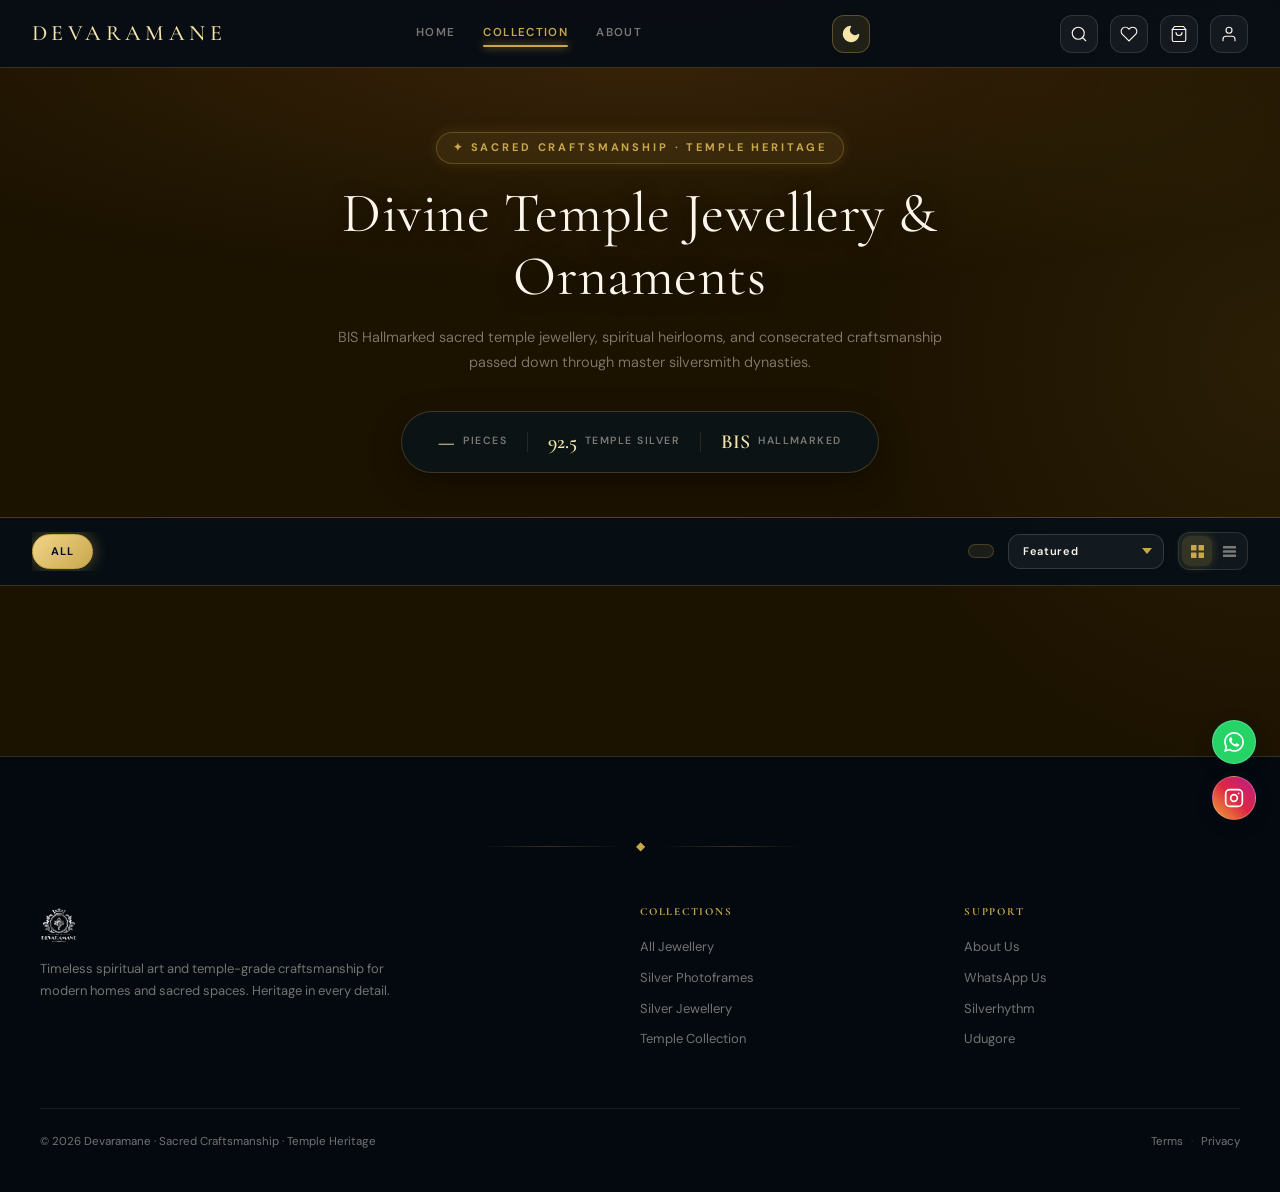
==== commit 9f345d39: "Redesign collections pages with clean luxury glassmorphism, dynamic category filters, and aesthetic " ====
--- a/devaramane-collections.html
+++ b/devaramane-collections.html
@@ -20,7 +20,7 @@
     href="https://fonts.googleapis.com/css2?family=Cormorant+Garamond:ital,wght@0,300;0,400;0,600;1,300;1,400&family=DM+Sans:wght@200;300;400&display=swap"
     rel="stylesheet">
   <link rel="stylesheet" href="css/styles.css?v=2">
-  <link rel="stylesheet" href="css/collections.css?v=3">
+  <link rel="stylesheet" href="css/collections.css?v=4">
   <link rel="stylesheet" href="css/ui/fabs.css?v=2">
   <link rel="stylesheet" href="css/ui/nav.css?v=2">
   <link rel="stylesheet" href="css/ui/drawers.css?v=2">
@@ -39,32 +39,23 @@
       <a href="about.html" class="coll-nav-link">About</a>
     </div>
 
-    <!-- ✅ Orb lives here, between links and action icons -->
-    <div class="theme-orb-wrap" id="themeToggle" title="Toggle light / dark" aria-label="Toggle theme">
-      <svg class="orb-svg" id="orbSvg" viewBox="0 0 48 80" fill="none" xmlns="http://www.w3.org/2000/svg">
-        <line class="orb-wire" x1="24" y1="0" x2="24" y2="42" stroke="currentColor" stroke-width="1.5" stroke-linecap="round"/>
-        <g class="orb-moon">
-          <circle cx="24" cy="58" r="11" fill="currentColor" opacity="0.9"/>
-          <circle cx="30" cy="53" r="9.5" fill="var(--nav-bg)"/>
-          <circle cx="12" cy="44" r="1.2" fill="currentColor" opacity="0.6" class="star s1"/>
-          <circle cx="38" cy="46" r="0.9" fill="currentColor" opacity="0.5" class="star s2"/>
-          <circle cx="10" cy="64" r="0.7" fill="currentColor" opacity="0.4" class="star s3"/>
-          <circle cx="40" cy="66" r="1"   fill="currentColor" opacity="0.5" class="star s4"/>
-          <circle cx="36" cy="40" r="0.8" fill="currentColor" opacity="0.4" class="star s5"/>
-        </g>
+    <!-- Modern Theme Toggle -->
+    <button class="theme-orb-wrap" id="themeToggle" title="Toggle Light / Dark Mode" aria-label="Toggle theme">
+      <svg class="orb-svg" id="orbSvg" viewBox="0 0 24 24" fill="none" stroke="currentColor" stroke-width="2" stroke-linecap="round" stroke-linejoin="round">
+        <path class="orb-moon" d="M21 12.79A9 9 0 1 1 11.21 3 7 7 0 0 0 21 12.79z" fill="currentColor"/>
         <g class="orb-sun">
-          <circle cx="24" cy="58" r="8" fill="currentColor" opacity="0.9"/>
-          <line x1="24" y1="44" x2="24" y2="47" stroke="currentColor" stroke-width="1.5" stroke-linecap="round" class="ray r0"/>
-          <line x1="32.5" y1="46.5" x2="30.4" y2="48.6" stroke="currentColor" stroke-width="1.5" stroke-linecap="round" class="ray r1"/>
-          <line x1="36"   y1="55"   x2="33"   y2="55"   stroke="currentColor" stroke-width="1.5" stroke-linecap="round" class="ray r2"/>
-          <line x1="32.5" y1="63.5" x2="30.4" y2="61.4" stroke="currentColor" stroke-width="1.5" stroke-linecap="round" class="ray r3"/>
-          <line x1="15.5" y1="46.5" x2="17.6" y2="48.6" stroke="currentColor" stroke-width="1.5" stroke-linecap="round" class="ray r4"/>
-          <line x1="12"   y1="55"   x2="15"   y2="55"   stroke="currentColor" stroke-width="1.5" stroke-linecap="round" class="ray r5"/>
-          <line x1="15.5" y1="63.5" x2="17.6" y2="61.4" stroke="currentColor" stroke-width="1.5" stroke-linecap="round" class="ray r6"/>
-          <line x1="24"   y1="70"   x2="24"   y2="67"   stroke="currentColor" stroke-width="1.5" stroke-linecap="round" class="ray r7"/>
+          <circle cx="12" cy="12" r="5" fill="currentColor"/>
+          <line x1="12" y1="1" x2="12" y2="3"/>
+          <line x1="12" y1="21" x2="12" y2="23"/>
+          <line x1="4.22" y1="4.22" x2="5.64" y2="5.64"/>
+          <line x1="18.36" y1="18.36" x2="19.78" y2="19.78"/>
+          <line x1="1" y1="12" x2="3" y2="12"/>
+          <line x1="21" y1="12" x2="23" y2="12"/>
+          <line x1="4.22" y1="19.78" x2="5.64" y2="18.36"/>
+          <line x1="18.36" y1="5.64" x2="19.78" y2="4.22"/>
         </g>
       </svg>
-    </div>
+    </button>
     <div class="coll-nav-actions">
       <!-- Search -->
       <a href="index.html?search=true" class="coll-nav-icon" aria-label="Search">
@@ -87,23 +78,25 @@
   </nav>
 
   <header class="coll-header">
-    <span class="eyebrow">Sacred Craftsmanship · Temple Heritage</span>
-    <h1 class="coll-title">Divine Ornaments<br>for the Soul</h1>
-    <p class="coll-sub">BIS Hallmarked jewellery crafted in the tradition of temple masters.</p>
-    <div class="hero-stats">
-      <div class="hero-stat">
-        <span class="hero-stat-num" id="heroCount">—</span>
-        <span class="hero-stat-label">Pieces</span>
-      </div>
-      <div class="hero-stat-divider"></div>
-      <div class="hero-stat">
-        <span class="hero-stat-num">999.9</span>
-        <span class="hero-stat-label">Purity</span>
-      </div>
-      <div class="hero-stat-divider"></div>
-      <div class="hero-stat">
-        <span class="hero-stat-num">3</span>
-        <span class="hero-stat-label">Brands</span>
+    <div class="coll-header-container">
+      <span class="eyebrow">✦ SACRED CRAFTSMANSHIP · TEMPLE HERITAGE</span>
+      <h1 class="coll-title">Divine Temple Jewellery &amp; Ornaments</h1>
+      <p class="coll-sub">BIS Hallmarked sacred temple jewellery, spiritual heirlooms, and consecrated craftsmanship passed down through master silversmith dynasties.</p>
+      <div class="hero-stats">
+        <div class="hero-stat">
+          <span class="hero-stat-num" id="heroCount">—</span>
+          <span class="hero-stat-label">Pieces</span>
+        </div>
+        <div class="hero-stat-divider"></div>
+        <div class="hero-stat">
+          <span class="hero-stat-num">92.5</span>
+          <span class="hero-stat-label">Temple Silver</span>
+        </div>
+        <div class="hero-stat-divider"></div>
+        <div class="hero-stat">
+          <span class="hero-stat-num">BIS</span>
+          <span class="hero-stat-label">Hallmarked</span>
+        </div>
       </div>
     </div>
   </header>
@@ -233,7 +226,7 @@
 
   <div id="modal-root"></div>
 
-  <script type="module" src="js/ui/collections.js?v=6"></script>
+  <script type="module" src="js/ui/collections.js?v=7"></script>
 </body>
 
 </html>
--- a/css/collections.css
+++ b/css/collections.css
@@ -1,5 +1,8 @@
 @import "ui/themes.css";
-/* css/collections.css — Shared styles for all brand collection pages */
+
+/* ==========================================================================
+   SILVERHYTHM LUXURY ATELIER — COLLECTIONS SYSTEM
+   ========================================================================== */
 
 *,
 *::before,
@@ -9,1625 +12,1273 @@
   padding: 0;
 }
 
+:root {
+  --font-serif: 'Cormorant Garamond', Georgia, serif;
+  --font-sans: 'DM Sans', -apple-system, BlinkMacSystemFont, 'Segoe UI', Roboto, sans-serif;
+  --gold-glow: #F3E5AB;
+  --gold-accent: #C9A84C;
+  --gold-deep: #8C620A;
+  --border-gold: rgba(201, 168, 76, 0.25);
+  --shadow-lux: 0 20px 50px rgba(0, 0, 0, 0.5), 0 1px 3px rgba(255, 255, 255, 0.05);
+}
+
 html {
   scroll-behavior: smooth;
   overflow-x: hidden;
 }
 
 body {
-  background: var(--bg);
-  color: var(--text);
-  font-family: var(--sans);
+  background-color: var(--bg, #040E17);
+  color: var(--text, #EAEFF5);
+  font-family: var(--font-sans);
   overflow-x: hidden;
-  padding-bottom: 0;
-  transition: background 0.45s ease, color 0.45s ease;
-}
-
-@media (max-width: 767px) {
-  body {
-    padding-bottom: 0; /* Removed to fix bottom gap */
-  }
-}
-
-/* —— LIGHT SWITCH —— */
-.bulb-wrap {
+  min-height: 100vh;
+  transition: background-color 0.4s ease, color 0.4s ease;
+  position: relative;
+}
+
+/* ── Refined Ambient Luxury Lighting (Replaces repetitive tiled textures) ── */
+body::before {
+  content: '';
   position: fixed;
-  top: 0;
-  right: 24px;
-  z-index: 200;
-  display: flex;
-  flex-direction: column;
-  align-items: center;
-  cursor: pointer;
-  user-select: none;
-  -webkit-tap-highlight-color: transparent;
-}
-.bulb-wire {
-  width: 2px;
-  height: 52px;
-  background: linear-gradient(to bottom,
-    rgba(180,150,100,0.0) 0%,
-    rgba(180,150,100,0.5) 40%,
-    rgba(200,168,124,0.85) 100%);
-  transform-origin: top center;
-  animation: swing 4s ease-in-out infinite;
-  border-radius: 1px;
-  box-shadow: 1px 0 2px rgba(0,0,0,0.2);
-}
-body.light .bulb-wire {
-  background: linear-gradient(to bottom,
-    rgba(120,90,40,0.0) 0%,
-    rgba(120,90,40,0.4) 40%,
-    rgba(120,90,40,0.75) 100%);
-}
-.bulb-icon {
-  width: 34px;
-  height: 34px;
-  display: flex;
-  align-items: center;
-  justify-content: center;
-  animation: swing 4s ease-in-out infinite;
-  animation-delay: 0.07s;
-  transition: filter 0.5s ease;
-  filter: drop-shadow(0 0 0px transparent);
-  position: relative;
-  color: rgba(200,168,124,0.5);
-}
-body.light .bulb-icon {
-  color: #E8A800;
-  filter:
-    drop-shadow(0 0 6px rgba(255,210,80,0.9))
-    drop-shadow(0 0 14px rgba(255,180,0,0.5))
-    drop-shadow(0 0 28px rgba(255,160,0,0.25));
-}
-@keyframes swing {
-  0%,100% { transform: rotate(-6deg); }
-  50%      { transform: rotate(6deg); }
-}
-@keyframes flicker-on {
-  0%   { opacity: 0; }
-  20%  { opacity: 1; }
-  35%  { opacity: 0.15; }
-  50%  { opacity: 1; }
-  65%  { opacity: 0.5; }
-  80%  { opacity: 1; }
-  90%  { opacity: 0.8; }
-  100% { opacity: 1; }
-}
-@keyframes flicker-off {
-  0%   { opacity: 1; }
-  20%  { opacity: 0.4; }
-  40%  { opacity: 0.9; }
-  60%  { opacity: 0.2; }
-  80%  { opacity: 0.6; }
-  100% { opacity: 0; }
-}
-
-/* —— FILTERS BAR (acts as sticky top) —— */
-.filters-bar {
+  inset: 0;
+  z-index: -1;
+  pointer-events: none;
+  background: 
+    radial-gradient(ellipse 90% 60% at 50% -10%, rgba(201, 168, 76, 0.12) 0%, transparent 70%),
+    radial-gradient(circle 600px at 100% 40%, rgba(8, 38, 58, 0.25) 0%, transparent 70%),
+    radial-gradient(circle 600px at 0% 80%, rgba(201, 168, 76, 0.06) 0%, transparent 60%),
+    var(--bg, #040E17);
+  transition: background 0.45s ease;
+}
+
+body.light::before {
+  background: 
+    radial-gradient(ellipse 90% 50% at 50% -10%, rgba(201, 168, 76, 0.09) 0%, transparent 70%),
+    radial-gradient(circle 600px at 100% 30%, rgba(220, 235, 245, 0.4) 0%, transparent 70%),
+    radial-gradient(circle 600px at 0% 70%, rgba(201, 168, 76, 0.05) 0%, transparent 60%),
+    #FAF9F6;
+}
+
+/* ── Brand Theme Overrides ── */
+body[data-brand="devaramane"]::before {
+  background: 
+    radial-gradient(ellipse 90% 50% at 50% -10%, rgba(185, 28, 28, 0.12) 0%, transparent 70%),
+    radial-gradient(circle 600px at 100% 40%, rgba(201, 168, 76, 0.08) 0%, transparent 70%),
+    var(--bg, #0D0406);
+}
+
+body[data-brand="udugore"]::before {
+  background: 
+    radial-gradient(ellipse 90% 50% at 50% -10%, rgba(5, 150, 105, 0.10) 0%, transparent 70%),
+    radial-gradient(circle 600px at 100% 40%, rgba(201, 168, 76, 0.08) 0%, transparent 70%),
+    var(--bg, #030F0A);
+}
+
+/* ==========================================================================
+   COLLECTION NAVIGATION BAR
+   ========================================================================== */
+
+.coll-nav {
   position: sticky;
   top: 0;
-  z-index: 40;
-  padding: 10px 16px;
+  z-index: 100;
+  height: 68px;
+  padding: 0 32px;
+  display: flex;
+  align-items: center;
+  justify-content: space-between;
+  background: rgba(4, 14, 23, 0.85);
+  backdrop-filter: blur(20px);
+  -webkit-backdrop-filter: blur(20px);
+  border-bottom: 1px solid var(--border-gold);
+  transition: all 0.3s ease;
+}
+
+body.light .coll-nav {
+  background: rgba(255, 255, 255, 0.90);
+  border-bottom-color: rgba(184, 134, 11, 0.2);
+  box-shadow: 0 4px 20px rgba(0, 0, 0, 0.04);
+}
+
+.coll-nav-logo {
+  font-family: var(--font-serif);
+  font-size: 22px;
+  letter-spacing: 0.2em;
+  font-weight: 500;
+  color: var(--gold-glow);
+  text-decoration: none;
+  transition: color 0.25s ease;
+}
+
+body.light .coll-nav-logo {
+  color: var(--gold-deep);
+}
+
+.coll-nav-links {
+  display: flex;
+  align-items: center;
+  gap: 28px;
+}
+
+.coll-nav-link {
+  font-size: 11.5px;
+  font-weight: 600;
+  letter-spacing: 0.12em;
+  text-transform: uppercase;
+  color: var(--muted, #94A3B8);
+  text-decoration: none;
+  transition: all 0.25s ease;
+  position: relative;
+  padding: 4px 0;
+}
+
+.coll-nav-link:hover,
+.coll-nav-link.active {
+  color: var(--gold-accent);
+}
+
+.coll-nav-link.active::after {
+  content: '';
+  position: absolute;
+  bottom: 0;
+  left: 0;
+  right: 0;
+  height: 1.5px;
+  background: var(--gold-accent);
+  border-radius: 999px;
+  box-shadow: 0 0 8px var(--gold-accent);
+}
+
+body.light .coll-nav-link.active {
+  color: var(--gold-deep);
+}
+
+body.light .coll-nav-link.active::after {
+  background: var(--gold-deep);
+}
+
+.coll-nav-actions {
+  display: flex;
+  align-items: center;
+  gap: 12px;
+}
+
+.coll-nav-icon {
+  width: 38px;
+  height: 38px;
+  border-radius: 12px;
+  display: flex;
+  align-items: center;
+  justify-content: center;
+  background: rgba(255, 255, 255, 0.05);
+  border: 1px solid rgba(255, 255, 255, 0.12);
+  color: var(--text);
+  cursor: pointer;
+  text-decoration: none;
+  position: relative;
+  transition: all 0.25s ease;
+}
+
+body.light .coll-nav-icon {
+  background: #FAF8F5;
+  border-color: rgba(184, 134, 11, 0.2);
+  color: #1E293B;
+}
+
+.coll-nav-icon:hover {
+  background: rgba(201, 168, 76, 0.15);
+  border-color: var(--gold-accent);
+  color: var(--gold-glow);
+  transform: translateY(-2px);
+}
+
+body.light .coll-nav-icon:hover {
+  color: var(--gold-deep);
+}
+
+/* Modern Clean Theme Toggle Button (Replaces clumsy dangling wire) */
+.theme-orb-wrap {
+  width: 38px;
+  height: 38px;
+  border-radius: 12px;
+  background: rgba(201, 168, 76, 0.12);
+  border: 1px solid rgba(201, 168, 76, 0.35);
+  color: var(--gold-glow);
+  display: flex;
+  align-items: center;
+  justify-content: center;
+  cursor: pointer;
+  transition: all 0.25s ease;
+  position: relative;
+  overflow: hidden;
+}
+
+body.light .theme-orb-wrap {
+  background: rgba(184, 134, 11, 0.12);
+  border-color: rgba(184, 134, 11, 0.35);
+  color: var(--gold-deep);
+}
+
+.theme-orb-wrap:hover {
+  transform: scale(1.08);
+  box-shadow: 0 0 16px rgba(201, 168, 76, 0.4);
+}
+
+.orb-svg {
+  width: 20px;
+  height: 20px;
+}
+
+.orb-wire { display: none !important; }
+.orb-moon { opacity: 1; transition: opacity 0.3s; }
+.orb-sun { opacity: 0; transition: opacity 0.3s; }
+
+body.light .orb-moon { opacity: 0; }
+body.light .orb-sun { opacity: 1; }
+
+#nav-bag-count {
+  position: absolute;
+  top: -4px;
+  right: -4px;
+  background: #EF4444;
+  color: #FFF;
+  font-size: 9px;
+  font-weight: 700;
+  width: 16px;
+  height: 16px;
+  border-radius: 50%;
+  display: none;
+  align-items: center;
+  justify-content: center;
+}
+
+#nav-bag-count:not(:empty) {
+  display: flex;
+}
+
+/* ==========================================================================
+   COLLECTION HERO HEADER
+   ========================================================================== */
+
+.coll-header {
+  position: relative;
+  padding: 64px 24px 44px;
+  text-align: center;
+  border-bottom: 1px solid var(--border-gold);
+  background: radial-gradient(ellipse 70% 50% at 50% 0%, rgba(201, 168, 76, 0.1) 0%, transparent 100%);
+  overflow: hidden;
+}
+
+body.light .coll-header {
+  background: radial-gradient(ellipse 70% 50% at 50% 0%, rgba(184, 134, 11, 0.08) 0%, transparent 100%);
+  border-bottom-color: rgba(184, 134, 11, 0.18);
+}
+
+.coll-header-container {
+  max-width: 860px;
+  margin: 0 auto;
+  display: flex;
+  flex-direction: column;
+  align-items: center;
+}
+
+.eyebrow {
+  display: inline-flex;
+  align-items: center;
+  gap: 7px;
+  font-size: 11px;
+  font-weight: 700;
+  letter-spacing: 0.26em;
+  text-transform: uppercase;
+  color: var(--gold-accent);
+  background: rgba(201, 168, 76, 0.1);
+  border: 1px solid rgba(201, 168, 76, 0.3);
+  padding: 6px 16px;
+  border-radius: 999px;
+  margin-bottom: 18px;
+  box-shadow: 0 0 14px rgba(201, 168, 76, 0.15);
+}
+
+body.light .eyebrow {
+  background: rgba(184, 134, 11, 0.08);
+  border-color: rgba(184, 134, 11, 0.25);
+  color: var(--gold-deep);
+}
+
+.coll-title {
+  font-family: var(--font-serif);
+  font-size: clamp(34px, 5.5vw, 56px);
+  font-weight: 400;
+  color: var(--text, #FFFFFF);
+  line-height: 1.14;
+  letter-spacing: 0.01em;
+  margin-bottom: 16px;
+  text-shadow: 0 2px 20px rgba(0, 0, 0, 0.4);
+}
+
+body.light .coll-title {
+  color: #0A1C28;
+  text-shadow: none;
+}
+
+.coll-sub {
+  font-size: 14.5px;
+  color: var(--muted, #94A3B8);
+  line-height: 1.7;
+  max-width: 640px;
+  margin: 0 auto 36px;
+  font-weight: 350;
+}
+
+body.light .coll-sub {
+  color: #4A5D6E;
+}
+
+/* Modern 3-Stat Luxury Strip */
+.hero-stats {
+  display: inline-flex;
+  align-items: center;
+  background: rgba(6, 20, 31, 0.7);
+  backdrop-filter: blur(16px);
+  -webkit-backdrop-filter: blur(16px);
+  border: 1.5px solid var(--border-gold);
+  border-radius: 999px;
+  padding: 8px 16px;
+  box-shadow: 0 10px 30px rgba(0, 0, 0, 0.35);
+  flex-wrap: wrap;
+  justify-content: center;
+}
+
+body.light .hero-stats {
+  background: rgba(255, 255, 255, 0.95);
+  border-color: rgba(184, 134, 11, 0.25);
+  box-shadow: 0 8px 24px rgba(27, 73, 99, 0.06);
+}
+
+.hero-stat {
+  display: flex;
+  align-items: center;
+  gap: 8px;
+  padding: 6px 20px;
+}
+
+.hero-stat-num {
+  font-family: var(--font-serif);
+  font-size: 20px;
+  font-weight: 600;
+  color: var(--gold-glow);
+}
+
+body.light .hero-stat-num {
+  color: var(--gold-deep);
+}
+
+.hero-stat-label {
+  font-size: 10.5px;
+  letter-spacing: 0.14em;
+  text-transform: uppercase;
+  color: var(--muted, #94A3B8);
+  font-weight: 600;
+}
+
+body.light .hero-stat-label {
+  color: #5B6F7A;
+}
+
+.hero-stat-divider {
+  width: 1px;
+  height: 20px;
+  background: var(--border-gold);
+  opacity: 0.6;
+}
+
+/* ==========================================================================
+   STICKY FILTER & SORT TOOLBAR
+   ========================================================================== */
+
+.coll-toolbar {
+  position: sticky;
+  top: 68px;
+  z-index: 90;
+  padding: 14px 32px;
+  display: flex;
+  align-items: center;
+  justify-content: space-between;
+  gap: 16px;
+  background: rgba(4, 14, 23, 0.88);
+  backdrop-filter: blur(20px);
+  -webkit-backdrop-filter: blur(20px);
+  border-bottom: 1px solid var(--border-gold);
+  transition: all 0.3s ease;
+}
+
+body.light .coll-toolbar {
+  background: rgba(250, 249, 246, 0.94);
+  border-bottom-color: rgba(184, 134, 11, 0.2);
+  box-shadow: 0 6px 20px rgba(0, 0, 0, 0.03);
+}
+
+.chips-row {
   display: flex;
   align-items: center;
   gap: 8px;
   overflow-x: auto;
   scrollbar-width: none;
-  background: var(--nav-bg);
-  border-bottom: 1px solid var(--border);
-  backdrop-filter: blur(18px);
-  -webkit-backdrop-filter: blur(18px);
-  transition: background 0.45s ease, border-color 0.45s ease;
-}
-
-.filters-bar::-webkit-scrollbar {
+  padding: 2px 0;
+  flex: 1;
+}
+
+.chips-row::-webkit-scrollbar {
   display: none;
 }
 
 .chip {
   flex-shrink: 0;
-  padding: 5px 14px;
-  border-radius: 100px;
-  border: 1px solid var(--border);
+  padding: 8px 18px;
+  border-radius: 999px;
+  border: 1px solid rgba(255, 255, 255, 0.12);
+  background: rgba(255, 255, 255, 0.04);
+  color: var(--muted, #94A3B8);
+  font-family: var(--font-sans);
+  font-size: 11px;
+  font-weight: 600;
+  letter-spacing: 0.08em;
+  text-transform: uppercase;
+  cursor: pointer;
+  transition: all 0.25s cubic-bezier(0.16, 1, 0.3, 1);
+  white-space: nowrap;
+}
+
+body.light .chip {
+  background: #FFFFFF;
+  border-color: rgba(184, 134, 11, 0.2);
+  color: #475569;
+}
+
+.chip:hover {
+  border-color: var(--gold-accent);
+  color: #FFFFFF;
+  transform: translateY(-1px);
+}
+
+body.light .chip:hover {
+  color: var(--gold-deep);
+  border-color: var(--gold-deep);
+}
+
+.chip.active {
+  background: linear-gradient(135deg, #F0D489 0%, #C9A84C 100%);
+  border-color: var(--gold-accent);
+  color: #04101A;
+  font-weight: 700;
+  box-shadow: 0 0 16px rgba(201, 168, 76, 0.45);
+}
+
+.toolbar-right {
+  display: flex;
+  align-items: center;
+  gap: 14px;
+  flex-shrink: 0;
+}
+
+.filter-count {
+  font-size: 11px;
+  font-weight: 700;
+  letter-spacing: 0.1em;
+  text-transform: uppercase;
+  color: var(--gold-accent);
+  padding: 6px 12px;
+  border-radius: 999px;
+  background: rgba(201, 168, 76, 0.1);
+  border: 1px solid rgba(201, 168, 76, 0.25);
+  white-space: nowrap;
+}
+
+body.light .filter-count {
+  color: var(--gold-deep);
+  background: rgba(184, 134, 11, 0.08);
+  border-color: rgba(184, 134, 11, 0.2);
+}
+
+.sort-wrap {
+  position: relative;
+  display: flex;
+  align-items: center;
+}
+
+.sort-select {
+  appearance: none;
+  -webkit-appearance: none;
+  background: rgba(255, 255, 255, 0.05);
+  border: 1px solid rgba(255, 255, 255, 0.14);
+  color: var(--text);
+  font-family: var(--font-sans);
+  font-size: 11px;
+  font-weight: 600;
+  letter-spacing: 0.06em;
+  padding: 8px 32px 8px 14px;
+  border-radius: 12px;
+  cursor: pointer;
+  transition: all 0.2s ease;
+}
+
+body.light .sort-select {
+  background: #FFFFFF;
+  border-color: rgba(184, 134, 11, 0.22);
+  color: #1E293B;
+}
+
+.sort-select:focus,
+.sort-select:hover {
+  border-color: var(--gold-accent);
+  outline: none;
+}
+
+.sort-chevron {
+  position: absolute;
+  right: 12px;
+  pointer-events: none;
+  color: var(--gold-accent);
+}
+
+.view-toggle {
+  display: flex;
+  align-items: center;
+  background: rgba(255, 255, 255, 0.04);
+  border: 1px solid rgba(255, 255, 255, 0.12);
+  border-radius: 12px;
+  padding: 3px;
+  gap: 2px;
+}
+
+body.light .view-toggle {
+  background: #FFFFFF;
+  border-color: rgba(184, 134, 11, 0.2);
+}
+
+.vt-btn {
+  width: 30px;
+  height: 30px;
+  border-radius: 8px;
+  display: flex;
+  align-items: center;
+  justify-content: center;
+  background: transparent;
+  border: none;
   color: var(--muted);
-  font-size: 10px;
-  letter-spacing: 0.12em;
-  text-transform: uppercase;
-  background: transparent;
   cursor: pointer;
-  font-family: var(--sans);
-  white-space: nowrap;
-  transition: all 0.2s;
-}
-
-.chip:hover {
-  border-color: var(--accent);
-  color: var(--accent);
-}
-
-.chip.active {
-  background: var(--accent);
-  border-color: var(--accent);
-  color: var(--bg);
-  font-weight: 600;
-}
-
-.filter-count {
-  margin-left: auto;
-  flex-shrink: 0;
-  font-size: 10px;
-  color: var(--muted);
-  letter-spacing: 0.1em;
-}
-
-/* —— COLLECTION HEADER —— */
-.coll-header {
-  padding: 40px 20px 32px;
-  border-bottom: 1px solid var(--border);
-  transition: border-color 0.45s ease;
-}
-
-.eyebrow {
-  display: block;
-  font-size: 9px;
-  letter-spacing: 0.38em;
-  text-transform: uppercase;
-  color: var(--accent);
-  margin-bottom: 10px;
-  transition: color 0.45s ease;
-}
-
-.coll-title {
-  font-family: var(--serif);
-  font-size: clamp(26px, 5vw, 50px);
-  font-weight: 300;
-  font-style: italic;
-  color: var(--text);
-  line-height: 1.1;
-  margin-bottom: 10px;
-  transition: color 0.45s ease;
-}
-
-.coll-sub {
-  font-size: 12px;
-  color: var(--muted);
-  line-height: 1.75;
-  max-width: 420px;
-  transition: color 0.45s ease;
-}
-
-.coll-highlight-span {
-  display: inline-block;
-  font-weight: 700;
-  color: #F8FAFC;
-  background: linear-gradient(135deg, rgba(255, 255, 255, 0.22) 0%, rgba(203, 213, 225, 0.15) 50%, rgba(148, 163, 184, 0.22) 100%);
-  border: 1px solid rgba(226, 232, 240, 0.7);
-  border-radius: 4px;
-  padding: 2px 8px;
-  margin: 0 2px;
-  box-shadow: 0 0 12px rgba(226, 232, 240, 0.35);
-  letter-spacing: 0.02em;
-  white-space: nowrap;
-}
-
-/* —— PRODUCT GRID —— */
+  transition: all 0.2s ease;
+}
+
+.vt-btn:hover {
+  color: #FFFFFF;
+}
+
+body.light .vt-btn:hover {
+  color: #0F172A;
+}
+
+.vt-btn.active {
+  background: rgba(201, 168, 76, 0.2);
+  color: var(--gold-accent);
+  box-shadow: 0 0 10px rgba(201, 168, 76, 0.25);
+}
+
+body.light .vt-btn.active {
+  background: rgba(184, 134, 11, 0.15);
+  color: var(--gold-deep);
+}
+
+/* ==========================================================================
+   PRODUCT SHOWCASE GRID & CARDS
+   ========================================================================== */
+
+main {
+  width: 100%;
+}
+
 .product-grid {
+  max-width: 1400px;
+  margin: 0 auto;
+  padding: 40px 32px 90px;
   display: grid;
-  grid-template-columns: repeat(2, 1fr);
-  gap: 1px;
-  background: var(--border);
-  padding: 1px;
-  min-height: 50vh;
-  transition: background 0.45s ease;
-  max-width: 100%;
-}
-
-@media(min-width: 640px) {
+  grid-template-columns: repeat(auto-fill, minmax(310px, 1fr));
+  gap: 36px 30px;
+  transition: all 0.4s ease;
+}
+
+@media (max-width: 768px) {
   .product-grid {
-    grid-template-columns: repeat(3, 1fr);
-  }
-}
-
-@media(min-width: 1100px) {
+    grid-template-columns: repeat(2, 1fr);
+    gap: 16px;
+    padding: 20px 16px 60px;
+  }
+}
+
+@media (max-width: 520px) {
   .product-grid {
-    grid-template-columns: repeat(4, 1fr);
-  }
-}
-
-/* —— PRODUCT CARD —— */
+    grid-template-columns: 1fr;
+    gap: 20px;
+  }
+}
+
+/* ── Luxury Product Card ── */
 .product-card {
-  background: var(--bg);
+  position: relative;
+  background: rgba(7, 21, 33, 0.75);
+  border: 1.5px solid var(--border-gold);
+  border-radius: 22px;
+  overflow: hidden;
   display: flex;
   flex-direction: column;
+  backdrop-filter: blur(16px);
+  -webkit-backdrop-filter: blur(16px);
+  box-shadow: 0 16px 40px rgba(0, 0, 0, 0.4), inset 0 1px 1px rgba(255, 255, 255, 0.1);
+  transition: all 0.35s cubic-bezier(0.16, 1, 0.3, 1);
   opacity: 0;
-  animation: card-in 0.4s ease forwards;
-  transition: background 0.45s ease;
-  overflow: hidden;
+  animation: cardFadeIn 0.5s ease forwards;
+  animation-delay: var(--delay, 0s);
 }
 
 body.light .product-card {
-  background: var(--surface);
-}
-
-@keyframes card-in {
+  background: #FFFFFF;
+  border-color: rgba(184, 134, 11, 0.2);
+  box-shadow: 0 12px 36px rgba(27, 73, 99, 0.07), inset 0 1px 1px #FFFFFF;
+}
+
+@keyframes cardFadeIn {
   from {
     opacity: 0;
-    transform: translateY(8px);
-  }
-
+    transform: translateY(16px);
+  }
   to {
     opacity: 1;
     transform: translateY(0);
   }
 }
 
-/* image */
+.product-card:hover {
+  transform: translateY(-8px);
+  border-color: var(--gold-accent);
+  box-shadow: 0 24px 60px rgba(0, 0, 0, 0.55), 0 0 30px rgba(201, 168, 76, 0.25);
+}
+
+body.light .product-card:hover {
+  border-color: var(--gold-deep);
+  box-shadow: 0 20px 50px rgba(27, 73, 99, 0.12), 0 0 24px rgba(184, 134, 11, 0.15);
+}
+
+/* ── Card Media Frame ── */
+.card-media-wrap {
+  position: relative;
+  width: 100%;
+  padding: 12px 12px 0;
+}
+
 .card-img {
-  height: 300px;
   position: relative;
+  width: 100%;
+  aspect-ratio: 4 / 3.4;
+  max-height: 320px;
+  border-radius: 16px;
   overflow: hidden;
-  background: var(--bg-section-alt);
+  background: radial-gradient(circle at 50% 45%, rgba(255, 255, 255, 0.05) 0%, rgba(3, 12, 19, 0.95) 100%);
+  border: 1px solid rgba(255, 255, 255, 0.08);
   display: flex;
   align-items: center;
   justify-content: center;
   cursor: pointer;
-  transition: background 0.45s ease;
+}
+
+body.light .card-img {
+  background: radial-gradient(circle at 50% 40%, #FFFFFF 0%, #F5F2EC 100%);
+  border-color: rgba(184, 134, 11, 0.14);
 }
 
 .card-img img {
   width: 100%;
   height: 100%;
   object-fit: contain;
+  padding: 16px;
   display: block;
-  transition: transform 0.5s ease;
+  transition: transform 0.6s cubic-bezier(0.16, 1, 0.3, 1);
+  filter: drop-shadow(0 12px 24px rgba(0, 0, 0, 0.6));
+}
+
+body.light .card-img img {
+  filter: drop-shadow(0 10px 20px rgba(0, 0, 0, 0.15));
 }
 
 .product-card:hover .card-img img {
-  transform: scale(1.05);
-}
-
-/* wishlist */
+  transform: scale(1.08);
+}
+
+/* Purity Floating Badge */
+.card-purity-badge {
+  position: absolute;
+  top: 10px;
+  left: 10px;
+  display: inline-flex;
+  align-items: center;
+  gap: 5px;
+  font-size: 9px;
+  font-weight: 800;
+  letter-spacing: 0.08em;
+  text-transform: uppercase;
+  color: #04101A;
+  background: linear-gradient(135deg, #F0D489 0%, #C9A84C 100%);
+  padding: 4px 10px;
+  border-radius: 999px;
+  box-shadow: 0 4px 14px rgba(0, 0, 0, 0.4);
+  z-index: 2;
+  pointer-events: none;
+}
+
+.cpb-sparkle {
+  font-size: 8px;
+}
+
+/* Wishlist Button */
 .wish-btn {
   position: absolute;
-  top: 8px;
-  right: 8px;
-  width: 28px;
-  height: 28px;
+  top: 10px;
+  right: 10px;
+  width: 34px;
+  height: 34px;
   border-radius: 50%;
-  background: rgba(0, 0, 0, 0.32);
-  backdrop-filter: blur(4px);
-  border: none;
+  background: rgba(4, 15, 24, 0.75);
+  backdrop-filter: blur(8px);
+  -webkit-backdrop-filter: blur(8px);
+  border: 1px solid rgba(255, 255, 255, 0.18);
+  display: flex;
+  align-items: center;
+  justify-content: center;
+  color: rgba(255, 255, 255, 0.75);
   cursor: pointer;
-  display: flex;
-  align-items: center;
-  justify-content: center;
-  color: rgba(255, 255, 255, 0.65);
-  z-index: 2;
-  transition: transform 0.2s, color 0.2s;
+  z-index: 3;
+  transition: all 0.25s ease;
 }
 
 body.light .wish-btn {
-  background: rgba(255, 255, 255, 0.82);
-  color: #aaa;
-}
-
-body .wish-btn.wishlisted {
-  color: #ef4444;
-}
-
-body .wish-btn.wishlisted svg {
-  fill: currentColor;
+  background: rgba(255, 255, 255, 0.9);
+  border-color: rgba(184, 134, 11, 0.25);
+  color: #64748B;
+  box-shadow: 0 4px 12px rgba(0, 0, 0, 0.06);
 }
 
 .wish-btn:hover {
   transform: scale(1.12);
-}
-
-/* card body */
+  color: #EF4444;
+  border-color: #EF4444;
+  background: rgba(4, 15, 24, 0.95);
+}
+
+.wish-btn.wishlisted {
+  color: #EF4444;
+  border-color: #EF4444;
+}
+
+.wish-btn.wishlisted svg {
+  fill: currentColor;
+}
+
+/* ── Card Body Details ── */
 .card-body {
-  padding: 10px 11px 12px;
+  padding: 18px 20px 20px;
   display: flex;
   flex-direction: column;
-  gap: 3px;
+  flex: 1;
+  gap: 10px;
+}
+
+.card-meta {
+  display: flex;
+  align-items: center;
+  gap: 6px;
+  font-size: 10.5px;
+  font-weight: 700;
+  letter-spacing: 0.1em;
+  text-transform: uppercase;
+  color: var(--gold-accent);
+}
+
+body.light .card-meta {
+  color: var(--gold-deep);
+}
+
+.card-meta-dot {
+  opacity: 0.5;
+}
+
+.card-size {
+  color: var(--muted);
+  font-weight: 500;
 }
 
 .card-name {
-  font-family: var(--serif);
-  font-size: 13px;
-  font-weight: 300;
-  color: var(--text);
-  line-height: 1.3;
-  cursor: pointer;
+  font-family: var(--font-serif);
+  font-size: 19px;
+  font-weight: 500;
+  color: var(--text, #FFFFFF);
+  line-height: 1.28;
+  letter-spacing: 0.01em;
+  margin: 0;
   display: -webkit-box;
   -webkit-line-clamp: 2;
   line-clamp: 2;
   -webkit-box-orient: vertical;
   overflow: hidden;
-  transition: color 0.25s;
+  cursor: pointer;
+  transition: color 0.2s ease;
 }
 
 .card-name:hover {
-  color: var(--accent);
+  color: var(--gold-glow);
+}
+
+body.light .card-name {
+  color: #0F172A;
+}
+
+body.light .card-name:hover {
+  color: var(--gold-deep);
+}
+
+/* Pricing Row */
+.card-pricing-row {
+  display: flex;
+  align-items: baseline;
+  justify-content: space-between;
+  gap: 8px;
+  padding-top: 4px;
 }
 
 .card-price {
-  font-family: var(--serif);
-  font-size: 13px;
+  font-family: var(--font-serif);
+  font-size: 20px;
+  font-weight: 600;
+  color: var(--gold-glow);
+  letter-spacing: 0.01em;
+}
+
+body.light .card-price {
+  color: var(--gold-deep);
+}
+
+.card-hallmark-tag {
+  display: inline-flex;
+  align-items: center;
+  gap: 4px;
+  font-size: 9.5px;
+  font-weight: 700;
+  letter-spacing: 0.06em;
+  text-transform: uppercase;
   color: var(--muted);
-  transition: color 0.45s ease;
-}
-
-/* card action buttons */
-.card-actions {
-  display: flex;
-  gap: 6px;
-  margin-top: 7px;
-}
-
-.btn-add {
-  flex: 1;
-  padding: 7px 6px;
-  font-size: 9px;
-  letter-spacing: 0.1em;
+}
+
+.card-hallmark-tag svg {
+  color: var(--gold-accent);
+}
+
+/* ── Card Action Buttons ── */
+.card-actions-row {
+  display: grid;
+  grid-template-columns: 1fr auto;
+  gap: 8px;
+  margin-top: 6px;
+}
+
+.btn-card-action {
+  padding: 10px 14px;
+  border-radius: 12px;
+  font-family: var(--font-sans);
+  font-size: 11px;
+  font-weight: 700;
+  letter-spacing: 0.08em;
   text-transform: uppercase;
-  font-family: var(--sans);
+  display: inline-flex;
+  align-items: center;
+  justify-content: center;
+  gap: 7px;
+  text-decoration: none;
+  cursor: pointer;
+  transition: all 0.25s ease;
+  border: none;
+}
+
+.btn-card-action.btn-enquire {
+  background: linear-gradient(135deg, #25D366 0%, #128C7E 100%);
+  color: #FFFFFF;
+  box-shadow: 0 4px 14px rgba(37, 211, 102, 0.25);
+}
+
+.btn-card-action.btn-enquire:hover {
+  background: linear-gradient(135deg, #2EE070 0%, #159C8C 100%);
+  box-shadow: 0 6px 20px rgba(37, 211, 102, 0.4);
+  transform: translateY(-2px);
+}
+
+.btn-card-action.btn-add {
+  background: linear-gradient(135deg, #F0D489 0%, #C9A84C 100%);
+  color: #04101A;
+  box-shadow: 0 4px 14px rgba(201, 168, 76, 0.3);
+}
+
+.btn-card-action.btn-add:hover {
+  box-shadow: 0 6px 20px rgba(201, 168, 76, 0.5);
+  transform: translateY(-2px);
+}
+
+.btn-card-inspect {
+  padding: 10px 14px;
+  border-radius: 12px;
+  background: rgba(255, 255, 255, 0.05);
+  border: 1px solid rgba(255, 255, 255, 0.14);
+  color: var(--text);
+  font-family: var(--font-sans);
+  font-size: 11px;
   font-weight: 600;
-  background: var(--accent);
-  color: var(--bg);
+  display: inline-flex;
+  align-items: center;
+  gap: 5px;
+  cursor: pointer;
+  transition: all 0.25s ease;
+}
+
+body.light .btn-card-inspect {
+  background: #FAF8F5;
+  border-color: rgba(184, 134, 11, 0.2);
+  color: #334155;
+}
+
+.btn-card-inspect:hover {
+  background: rgba(201, 168, 76, 0.15);
+  border-color: var(--gold-accent);
+  color: var(--gold-glow);
+  transform: translateY(-2px);
+}
+
+body.light .btn-card-inspect:hover {
+  color: var(--gold-deep);
+}
+
+.btn-card-inspect:hover svg {
+  transform: translateX(3px);
+}
+
+.btn-card-inspect svg {
+  transition: transform 0.2s ease;
+}
+
+/* ==========================================================================
+   LIST VIEW MODE
+   ========================================================================== */
+
+.product-grid.list-view {
+  grid-template-columns: 1fr;
+  max-width: 1080px;
+  gap: 24px;
+}
+
+.product-grid.list-view .product-card {
+  flex-direction: row;
+  align-items: center;
+}
+
+.product-grid.list-view .card-media-wrap {
+  width: 260px;
+  padding: 12px;
+  flex-shrink: 0;
+}
+
+.product-grid.list-view .card-img {
+  aspect-ratio: 1 / 1;
+  max-height: 220px;
+}
+
+.product-grid.list-view .card-body {
+  padding: 24px 28px;
+}
+
+.product-grid.list-view .card-name {
+  font-size: 24px;
+}
+
+.product-grid.list-view .card-actions-row {
+  max-width: 320px;
+}
+
+@media (max-width: 700px) {
+  .product-grid.list-view .product-card {
+    flex-direction: column;
+  }
+  .product-grid.list-view .card-media-wrap {
+    width: 100%;
+  }
+}
+
+/* ==========================================================================
+   EMPTY STATE & SEARCH MODAL
+   ========================================================================== */
+
+.grid-empty {
+  grid-column: 1 / -1;
+  padding: 100px 24px;
+  text-align: center;
+  display: flex;
+  flex-direction: column;
+  align-items: center;
+  gap: 12px;
+}
+
+.ge-icon {
+  font-size: 32px;
+  color: var(--gold-accent);
+  margin-bottom: 8px;
+}
+
+.grid-empty h3 {
+  font-family: var(--font-serif);
+  font-size: 26px;
+  font-weight: 400;
+  color: var(--text);
+}
+
+.grid-empty p {
+  font-size: 14px;
+  color: var(--muted);
+  max-width: 440px;
+  line-height: 1.6;
+}
+
+.btn-reset-filters {
+  margin-top: 12px;
+  padding: 10px 24px;
+  border-radius: 999px;
+  background: var(--gold-accent);
+  color: #04101A;
+  font-weight: 700;
+  font-size: 11px;
+  letter-spacing: 0.08em;
+  text-transform: uppercase;
   border: none;
   cursor: pointer;
-  border-radius: 2px;
+  transition: all 0.25s ease;
+}
+
+.btn-reset-filters:hover {
+  transform: translateY(-2px);
+  box-shadow: 0 0 16px rgba(201, 168, 76, 0.4);
+}
+
+/* ==========================================================================
+   MODERN SITE FOOTER
+   ========================================================================== */
+
+.site-footer {
+  padding: 80px 32px 40px;
+  border-top: 1px solid var(--border-gold);
+  background: rgba(3, 10, 16, 0.95);
+  margin-top: 40px;
+}
+
+body.light .site-footer {
+  background: #FAF9F6;
+  border-top-color: rgba(184, 134, 11, 0.2);
+}
+
+.coll-footer-rule {
   display: flex;
   align-items: center;
   justify-content: center;
-  gap: 5px;
-  transition: opacity 0.2s;
-  white-space: nowrap;
-}
-
-.btn-add:hover {
-  opacity: 0.82;
-}
-
-.btn-view {
-  padding: 7px 10px;
-  font-size: 9px;
-  letter-spacing: 0.1em;
-  text-transform: uppercase;
-  font-family: var(--sans);
-  background: transparent;
-  border: 1px solid var(--border);
-  color: var(--muted);
-  cursor: pointer;
-  border-radius: 2px;
-  transition: all 0.2s;
-  white-space: nowrap;
-}
-
-.btn-view:hover {
-  border-color: var(--accent);
-  color: var(--accent);
-}
-
-/* empty state */
-.grid-empty {
-  grid-column: 1/-1;
-  padding: 80px 20px;
-  text-align: center;
-}
-
-.grid-empty p {
-  font-family: var(--serif);
-  font-size: 18px;
-  font-style: italic;
-  color: var(--muted);
-}
-
-/* —— FOOTER —— */
-/* —— MODERN FOOTER —— */
-.site-footer {
-  padding: 80px 24px 40px;
-  background: transparent; /* Reverted to be theme-aware */
-  border-top: 1px solid var(--border);
-  color: var(--text);
-  transition: all 0.45s ease;
-}
-
-.footer-content {
+  gap: 16px;
+  margin-bottom: 50px;
+}
+
+.cfr-line {
+  height: 1px;
+  width: 140px;
+  background: linear-gradient(90deg, transparent, var(--border-gold), transparent);
+}
+
+.cfr-diamond {
+  color: var(--gold-accent);
+  font-size: 12px;
+}
+
+.coll-footer-grid {
   max-width: 1200px;
   margin: 0 auto;
   display: grid;
-  grid-template-columns: 1fr;
-  gap: 40px;
-}
-
-@media (min-width: 768px) {
-  .footer-content {
-    grid-template-columns: 2fr 1fr 1fr;
-  }
-}
-
-.footer-brand {
-  display: flex;
-  flex-direction: column;
-  gap: 24px;
-}
-
-.footer-logo {
-  font-family: var(--serif);
-  font-size: 26px;
-  font-weight: 400;
-  letter-spacing: 0.18em;
-  color: var(--accent);
-  text-decoration: none;
+  grid-template-columns: 2fr 1fr 1fr;
+  gap: 48px;
+}
+
+@media (max-width: 768px) {
+  .coll-footer-grid {
+    grid-template-columns: 1fr;
+    gap: 32px;
+  }
+}
+
+.coll-footer-logo {
+  height: 38px;
+  width: auto;
+  margin-bottom: 14px;
+}
+
+.coll-footer-tagline {
+  font-size: 13px;
+  color: var(--muted);
+  line-height: 1.7;
+  max-width: 360px;
+}
+
+.coll-footer-col-title {
+  font-size: 11px;
+  font-weight: 700;
+  letter-spacing: 0.16em;
   text-transform: uppercase;
-}
-
-.footer-tagline {
+  color: var(--gold-accent);
+  margin-bottom: 18px;
+}
+
+body.light .coll-footer-col-title {
+  color: var(--gold-deep);
+}
+
+.coll-footer-link {
+  display: block;
   font-size: 13px;
-  line-height: 1.8;
-  color: var(--text);
-  opacity: 0.6; /* More subtle */
-  max-width: 360px;
-}
-
-.footer-links-col h4 {
-  font-family: var(--serif);
-  font-size: 17px;
-  font-weight: 500;
-  margin-bottom: 24px;
-  color: var(--accent);
-  letter-spacing: 0.05em;
-}
-
-.footer-links {
-  list-style: none;
-  display: flex;
-  flex-direction: column;
-  gap: 12px;
-}
-
-.footer-link {
-  font-size: 12px;
-  color: var(--text);
-  opacity: 0.6;
-  text-decoration: none;
-  transition: all 0.3s ease;
-  letter-spacing: 0.03em;
-}
-
-.footer-link:hover {
-  color: var(--accent);
-  opacity: 1;
-  transform: translateX(4px);
-}
-
-.footer-social {
-  display: flex;
-  gap: 16px;
-  margin-top: 8px;
-}
-
-.social-icon {
-  width: 36px;
-  height: 36px;
-  border-radius: 50%;
-  border: 1px solid var(--border);
-  display: flex;
-  align-items: center;
-  justify-content: center;
-  color: var(--muted);
-  transition: all 0.3s ease;
-}
-
-.social-icon:hover {
-  border-color: var(--accent);
-  color: var(--accent);
-  background: rgba(var(--accent-rgb), 0.05);
-  transform: translateY(-3px);
-}
-
-.footer-bottom {
-  max-width: 1200px;
-  margin: 40px auto 0;
-  padding-top: 24px;
-  border-top: 1px solid var(--border);
-  display: flex;
-  flex-direction: column;
-  align-items: center;
-  gap: 16px;
-  text-align: center;
-}
-
-@media (min-width: 768px) {
-  .footer-bottom {
-    flex-direction: row;
-    justify-content: space-between;
-    text-align: left;
-  }
-}
-
-.copyright {
-  font-size: 11px;
-  letter-spacing: 0.08em;
-  color: var(--text);
-  opacity: 0.6;
-  text-transform: uppercase;
-}
-
-.legal-links {
-  display: flex;
-  gap: 20px;
-}
-
-/* —— FLOATING ACTION BUTTONS —— */
-
-
-/* —— BOTTOM NAV —— */
-#bottom-nav {
-  position: fixed;
-  bottom: 0;
-  left: 0;
-  right: 0;
-  height: calc(56px + env(safe-area-inset-bottom));
-  background: var(--nav-bg);
-  border-top: 1px solid var(--border);
-  display: flex;
-  align-items: stretch;
-  padding: 0;
-  padding-bottom: env(safe-area-inset-bottom);
-  z-index: 100;
-  transition: background 0.45s ease, border-color 0.45s ease;
-}
-
-@media(min-width: 768px) {
-  #bottom-nav {
-    display: none;
-  }
-}
-
-.bottom-nav-item {
-  flex: 1;
-  display: flex;
-  flex-direction: column;
-  align-items: center;
-  justify-content: center;
-  gap: 4px;
-  font-size: 9px;
-  font-weight: 600;
-  letter-spacing: 0.08em;
-  text-transform: uppercase;
   color: var(--muted);
   text-decoration: none;
-  background: transparent;
-  border: none;
-  border-right: 1px solid var(--border);
-  cursor: pointer;
-  padding: 0;
-  position: relative;
-  font-family: var(--sans);
-  transition: color 0.2s, background 0.2s;
-  border-radius: 0;
-  height: 56px;
-}
-
-.bottom-nav-item:last-child {
-  border-right: none;
-}
-
-.bottom-nav-item:hover {
-  color: var(--accent);
-  background: rgba(var(--accent-rgb), 0.04);
-}
-
-.bottom-nav-item svg {
-  width: 20px;
-  height: 20px;
-  opacity: 1;
-  display: block;
-  transition: transform 0.2s;
-}
-
-.bottom-nav-item:active svg {
-  transform: scale(0.9);
-}
-
-.bottom-nav-item span {
-  line-height: 1;
-}
-
-#bag-count {
-  position: absolute;
-  top: 0;
-  right: 4px;
-  background: var(--accent);
-  color: var(--bg);
-  font-size: 9px;
-  font-weight: 900;
-  width: 14px;
-  height: 14px;
-  border-radius: 50%;
-  display: none;
-  align-items: center;
-  justify-content: center;
-}
-
-/* —— TOAST —— */
-#toast-wrap {
-  position: fixed;
-  bottom: 68px;
-  left: 50%;
-  transform: translateX(-50%);
-  z-index: 500;
-  display: flex;
-  flex-direction: column;
-  gap: 8px;
-  pointer-events: none;
-}
-
-.toast {
-  background: var(--surface);
-  color: var(--text);
-  padding: 9px 18px;
-  font-size: 11px;
-  letter-spacing: 0.1em;
-  text-transform: uppercase;
-  border: 1px solid var(--border);
-  border-radius: 3px;
-  white-space: nowrap;
-  box-shadow: 0 4px 14px rgba(0, 0, 0, 0.14);
-}
-
-/* ============================================================
-   REDESIGN ADDITIONS — navbar, centered hero, toolbar, orb
-   ============================================================ */
-
-/* —— DESKTOP NAVBAR —— */
-.coll-nav {
-  display: flex; /* always display flex, handle mobile overlay inside media query */
-  height: 58px;
-  padding: 0 40px;
+  margin-bottom: 10px;
+  transition: color 0.2s ease;
+}
+
+.coll-footer-link:hover {
+  color: var(--gold-accent);
+}
+
+.coll-footer-bottom {
+  max-width: 1200px;
+  margin: 48px auto 0;
+  padding-top: 24px;
+  border-top: 1px solid rgba(255, 255, 255, 0.08);
+  display: flex;
   align-items: center;
   justify-content: space-between;
-  background: var(--nav-bg);
-  border-bottom: 1px solid var(--border);
-  position: sticky;
-  top: 0;
-  z-index: 50;
-  backdrop-filter: blur(20px);
-  -webkit-backdrop-filter: blur(20px);
-  transition: background 0.45s ease, border-color 0.45s ease;
-}
-
-@media (max-width: 767px) {
-  .coll-nav {
-    position: absolute;
-    background: transparent;
-    border-bottom: none;
-    pointer-events: none;
-    width: 100%;
-    padding: 0 16px;
-    backdrop-filter: none;
-    -webkit-backdrop-filter: none;
-  }
-  .coll-nav-logo,
-  .coll-nav-links,
-  .coll-nav-actions {
-    display: none !important;
-  }
-  .theme-orb-wrap {
-    position: absolute !important;
-    top: 12px !important;
-    right: 16px !important;
-    z-index: 5 !important;
-    pointer-events: auto !important;
-    display: flex !important;
-    width: 48px !important;
-    height: 58px !important;
-  }
-}
-
-.coll-nav-logo {
-  font-family: var(--serif);
-  font-size: 16px;
-  font-weight: 300;
-  letter-spacing: 0.18em;
-  color: var(--accent);
-  text-decoration: none;
-  transition: opacity 0.2s;
-}
-.coll-nav-logo:hover { opacity: 0.72; }
-
-.coll-nav-links {
-  display: flex;
-  gap: 32px;
-  align-items: center;
-}
-
-.coll-nav-link {
-  font-size: 10px;
-  letter-spacing: 0.14em;
-  text-transform: uppercase;
+  font-size: 11.5px;
+  color: var(--muted);
+  flex-wrap: wrap;
+  gap: 12px;
+}
+
+body.light .coll-footer-bottom {
+  border-top-color: rgba(0, 0, 0, 0.08);
+}
+
+.coll-footer-legal a {
   color: var(--muted);
   text-decoration: none;
-  transition: color 0.2s;
-}
-.coll-nav-link:hover,
-.coll-nav-link.active { color: var(--text); }
-
-.coll-nav-actions {
-  display: flex;
-  gap: 18px;
-  align-items: center;
-}
-
-.coll-nav-icon {
-  color: var(--muted);
-  display: flex;
-  align-items: center;
-  text-decoration: none;
-  transition: color 0.2s;
-}
-.coll-nav-icon:hover { color: var(--accent); }
-
-/* Cart count badge */
-.coll-nav-icon[aria-label="Cart"],
-.bn[href*="index.html"] {
-  position: relative;
-}
-
-#nav-bag-count, #bag-count {
+}
+
+.coll-footer-legal a:hover {
+  color: var(--gold-accent);
+}
+
+.coll-footer-sep {
+  margin: 0 8px;
+  opacity: 0.4;
+}
+
+/* ==========================================================================
+   MOBILE BOTTOM NAV & FABS
+   ========================================================================== */
+
+#bottom-nav {
   display: none;
-  position: absolute;
-  top: -4px;
-  right: -4px;
-  background: var(--accent);
-  color: var(--bg);
-  font-size: 8px;
-  font-weight: 700;
-  width: 14px;
-  height: 14px;
-  border-radius: 50%;
-  align-items: center;
-  justify-content: center;
-  line-height: 1;
-}
-
-/* Mobile bottom nav specifically */
-#bag-count {
-  top: -2px;
-  right: -2px;
-}
-/* —— CENTERED HERO —— */
-.coll-header {
-  padding: 56px 24px 44px;
-  border-bottom: 1px solid var(--border);
-  text-align: center;
-  transition: border-color 0.45s ease;
-}
-
-.coll-header .eyebrow {
-  display: block;
-  margin-bottom: 14px;
-}
-
-.coll-header .coll-title {
-  margin: 0 auto 14px;
-}
-
-.coll-header .coll-sub {
-  margin: 0 auto 28px;
-  max-width: 400px;
-}
-
-.hero-stats {
-  display: flex;
-  align-items: center;
-  justify-content: center;
-  gap: 0;
-  margin-top: 4px;
-}
-
-.hero-stat {
-  display: flex;
-  flex-direction: column;
-  align-items: center;
-  padding: 0 28px;
-}
-
-.hero-stat-num {
-  font-family: var(--serif);
-  font-size: 28px;
-  font-weight: 300;
-  color: var(--accent);
-  line-height: 1;
-  transition: color 0.45s ease;
-}
-
-.hero-stat-label {
-  font-size: 9px;
-  letter-spacing: 0.18em;
-  text-transform: uppercase;
-  color: var(--muted);
-  margin-top: 5px;
-  transition: color 0.45s ease;
-}
-
-.hero-stat-divider {
-  width: 1px;
-  height: 32px;
-  background: var(--border);
-  flex-shrink: 0;
-  transition: background 0.45s ease;
-}
-
-/* —— TOOLBAR (replaces filters-bar) —— */
-.coll-toolbar {
-  position: sticky;
-  top: 0;
-  z-index: 40;
-  padding: 10px 16px;
-  display: flex;
-  align-items: center;
-  justify-content: space-between;
-  gap: 12px;
-  background: var(--nav-bg);
-  border-bottom: 1px solid var(--border);
-  backdrop-filter: blur(18px);
-  -webkit-backdrop-filter: blur(18px);
-  transition: background 0.45s ease, border-color 0.45s ease;
-  flex-wrap: wrap;
-}
-
-/* on desktop with nav visible, push toolbar top to 58px */
-@media (min-width: 768px) {
-  .coll-toolbar { top: 58px; }
-}
-
-.chips-row {
-  display: flex;
-  gap: 6px;
-  flex-shrink: 0;
-  overflow-x: auto;
-  scrollbar-width: none;
-}
-.chips-row::-webkit-scrollbar { display: none; }
-
-.toolbar-right {
-  display: flex;
-  align-items: center;
-  gap: 10px;
-  flex-shrink: 0;
-}
-
-.sort-wrap {
-  position: relative;
-  display: flex;
-  align-items: center;
-}
-
-.sort-select {
-  appearance: none;
-  -webkit-appearance: none;
-  background: transparent;
-  border: 1px solid var(--border);
-  color: var(--muted);
-  padding: 5px 26px 5px 10px;
-  font-size: 9px;
-  letter-spacing: 0.1em;
-  text-transform: uppercase;
-  font-family: var(--sans);
-  border-radius: 3px;
-  cursor: pointer;
-  outline: none;
-  transition: border-color 0.2s, color 0.2s, background 0.45s ease;
-}
-.sort-select:hover,
-.sort-select:focus {
-  border-color: var(--accent);
-  color: var(--text);
-}
-/* Fix dark select option background */
-.sort-select option {
-  background: var(--bg);
-  color: var(--text);
-}
-
-.sort-chevron {
-  position: absolute;
-  right: 8px;
-  pointer-events: none;
-  color: var(--muted);
-  opacity: 0.6;
-  transition: color 0.45s ease;
-}
-
-.view-toggle {
-  display: flex;
-  gap: 3px;
-}
-
-.vt-btn {
-  width: 28px;
-  height: 28px;
-  display: flex;
-  align-items: center;
-  justify-content: center;
-  border: 1px solid var(--border);
-  border-radius: 3px;
-  cursor: pointer;
-  color: var(--muted);
-  background: transparent;
-  transition: border-color 0.2s, color 0.2s;
-}
-.vt-btn:hover { border-color: var(--accent); color: var(--accent); }
-.vt-btn.active { border-color: var(--accent); color: var(--accent); }
-
-/* list view layout */
-.product-grid.list-view {
-  grid-template-columns: 1fr !important;
-  gap: 16px !important;
-  background: transparent !important;
-  padding: 16px !important;
-}
-
-.product-grid.list-view .product-card {
-  flex-direction: row !important;
-  height: 130px !important;
-  align-items: stretch !important;
-  border-radius: 8px !important;
-  border: 1px solid var(--border) !important;
-  background: var(--bg) !important;
-  box-shadow: 0 3px 10px rgba(0, 0, 0, 0.05) !important;
-  position: relative !important;
-  overflow: hidden !important;
-}
-
-body.light .product-grid.list-view .product-card {
-  background: var(--surface) !important;
-}
-
-.product-grid.list-view .card-img {
-  width: 130px !important;
-  height: 130px !important;
-  flex-shrink: 0 !important;
-  background: #ffffff !important;
-  border-right: 1px solid var(--border) !important;
-}
-
-.product-grid.list-view .card-img img {
-  width: 100% !important;
-  height: 100% !important;
-  object-fit: contain !important;
-  padding: 10px !important;
-}
-
-.product-grid.list-view .card-body {
-  flex: 1 !important;
-  display: flex !important;
-  flex-direction: column !important;
-  justify-content: space-between !important;
-  padding: 12px 14px !important;
-  min-width: 0 !important;
-}
-
-.product-grid.list-view .card-name {
-  font-size: 13px !important;
-  font-weight: 500 !important;
-  margin-bottom: 2px !important;
-  display: -webkit-box !important;
-  -webkit-line-clamp: 2 !important;
-  line-clamp: 2 !important;
-  -webkit-box-orient: vertical !important;
-  overflow: hidden !important;
-}
-
-.product-grid.list-view .card-price {
-  font-size: 13px !important;
-  font-weight: 600 !important;
-  margin-bottom: 4px !important;
-}
-
-.product-grid.list-view .card-actions {
-  display: flex !important;
-  gap: 8px !important;
-  margin-top: auto !important;
-  width: 100% !important;
-}
-
-.product-grid.list-view .btn-add,
-.product-grid.list-view .btn-view {
-  height: 30px !important;
-  font-size: 8.5px !important;
-  padding: 0 8px !important;
-  display: inline-flex !important;
-  align-items: center !important;
-  justify-content: center !important;
-  flex: 1 !important;
-}
-
-@media (max-width: 480px) {
-  .product-grid.list-view {
-    padding: 12px !important;
-    gap: 12px !important;
-  }
-  .product-grid.list-view .product-card {
-    height: 115px !important;
-  }
-  .product-grid.list-view .card-img {
-    width: 115px !important;
-    height: 115px !important;
-  }
-  .product-grid.list-view .card-body {
-    padding: 8px 10px !important;
-  }
-  .product-grid.list-view .card-name {
-    font-size: 12px !important;
-  }
-  .product-grid.list-view .card-price {
-    font-size: 12px !important;
-  }
-  .product-grid.list-view .btn-add,
-  .product-grid.list-view .btn-view {
-    height: 28px !important;
-    font-size: 8px !important;
-  }
-}
-
-
-/* —— ANIMATED THEME ORB —— */
-/* Remove old bulb-wrap if it exists anywhere */
-.bulb-wrap { display: none !important; }
-
-.theme-orb-wrap {
-  /* No longer fixed — lives inside the nav flow */
-  position: relative;
-  display: flex;
-  align-items: flex-end;    /* orb hangs down from nav bottom */
-  justify-content: center;
-  cursor: pointer;
-  user-select: none;
-  -webkit-tap-highlight-color: transparent;
-  width: 48px;
-  height: 58px;             /* matches nav height exactly */
-  overflow: visible;        /* let the orb hang below nav visually */
-}
-
-.orb-svg {
-  width: 44px;
-  height: 90px;        /* taller so ball hangs well below nav */
-  color: var(--accent);
-  transition: color 0.45s ease;
-  animation: orb-swing 5s ease-in-out infinite;
-  transform-origin: 22px 0px;   /* swing from wire top */
-  overflow: visible;
-  position: absolute;
-  top: 0;                       /* wire starts at nav top edge */
-  filter: drop-shadow(0 2px 8px rgba(0,0,0,0.15));
-}
-
-body.light .orb-svg {
-  filter: drop-shadow(0 0 8px rgba(var(--accent-rgb), 0.5))
-          drop-shadow(0 0 20px rgba(var(--accent-rgb), 0.25));
-}
-
-@keyframes orb-swing {
-  0%, 100% { transform: rotate(-7deg); }
-  50%       { transform: rotate(7deg); }
-}
-
-/* Moon default = visible, Sun hidden */
-.orb-moon { opacity: 1; transition: opacity 0.3s ease; }
-.orb-sun  { opacity: 0; transition: opacity 0.3s ease; }
-
-body.light .orb-moon { opacity: 0; }
-body.light .orb-sun  { opacity: 1; }
-
-/* Twinkling stars in dark mode */
-.star { animation: twinkle 3s ease-in-out infinite; }
-.s1 { animation-delay: 0s; }
-.s2 { animation-delay: 0.7s; }
-.s3 { animation-delay: 1.4s; }
-.s4 { animation-delay: 0.4s; }
-.s5 { animation-delay: 1.9s; }
-
-@keyframes twinkle {
-  0%, 100% { opacity: 0.4; transform: scale(1); }
-  50%       { opacity: 1;   transform: scale(1.4); }
-}
-
-/* Spinning rays on sun in light mode */
-body.light .orb-sun .ray {
-  animation: ray-spin 8s linear infinite;
-  transform-origin: 24px 58px;  /* updated to new sun center */
-}
-body.light .orb-svg {
-  filter: drop-shadow(0 0 8px rgba(var(--accent-rgb), 0.6))
-          drop-shadow(0 0 20px rgba(var(--accent-rgb), 0.3));
-}
-
-@keyframes ray-spin {
-  from { transform: rotate(0deg); }
-  to   { transform: rotate(360deg); }
-}
-
-/* Transition animations when clicking toggle */
-.orb-to-light,
-.orb-to-dark {
-  animation: orb-swing 5s ease-in-out infinite, orb-pulse 0.35s ease;
-}
-
-@keyframes orb-pulse {
-  0%   { transform: scale(1); }
-  40%  { transform: scale(1.2); }
-  70%  { transform: scale(0.93); }
-  100% { transform: scale(1); }
-}
-
-/*  SITE FOOTER (CSP COMPLIANT)  */
-.site-footer,
-.coll-footer {
-    padding: 5rem 2rem 0;
-    background: var(--bg);
-    border-top: 1px solid var(--border);
+}
+
+@media (max-width: 768px) {
+  #bottom-nav {
+    display: flex;
+    position: fixed;
+    bottom: 0;
+    left: 0;
+    right: 0;
+    height: 60px;
+    background: rgba(4, 14, 23, 0.94);
+    backdrop-filter: blur(20px);
+    -webkit-backdrop-filter: blur(20px);
+    border-top: 1px solid var(--border-gold);
+    z-index: 999;
+    align-items: center;
+    justify-content: space-around;
+    padding: 0 8px;
+  }
+
+  body.light #bottom-nav {
+    background: rgba(255, 255, 255, 0.96);
+    border-top-color: rgba(184, 134, 11, 0.2);
+  }
+
+  .bottom-nav-item {
+    display: flex;
+    flex-direction: column;
+    align-items: center;
+    gap: 3px;
+    background: transparent;
+    border: none;
+    color: var(--muted);
+    font-family: var(--font-sans);
+    font-size: 10px;
+    font-weight: 600;
+    text-decoration: none;
+    cursor: pointer;
     position: relative;
-    z-index: 2; /* Ensure it stays above the texture layers */
-}
-
-/* ── PREMIUM FOOTER LAYOUT ── */
-.coll-footer-rule {
-    display: flex;
-    align-items: center;
-    gap: 16px;
-    margin-bottom: 3.5rem;
-    opacity: 0.35;
-}
-.cfr-line {
-    flex: 1;
-    height: 1px;
-    background: var(--accent);
-}
-.cfr-diamond {
-    font-size: 10px;
-    color: var(--accent);
-    line-height: 1;
-}
-.coll-footer-grid {
-    max-width: 1100px;
-    margin: 0 auto;
-    display: grid;
-    grid-template-columns: 2fr 1fr 1fr;
-    gap: 3rem;
-    padding-bottom: 3rem;
-}
-.coll-footer-logo {
-    height: 40px;
-    width: auto;
-    margin-bottom: 1rem;
-    display: block;
-}
-.coll-footer-tagline {
-    font-size: 0.875rem;
-    line-height: 1.7;
-    color: var(--muted);
-    max-width: 340px;
-    margin-bottom: 1.5rem;
-}
-.coll-footer-socials {
-    display: flex;
-    gap: 10px;
-}
-.coll-social-btn {
-    width: 36px;
-    height: 36px;
-    border-radius: 3px;
-    border: 1px solid var(--border);
-    display: flex;
+    padding: 6px 12px;
+    border-radius: 12px;
+    transition: color 0.2s ease;
+  }
+
+  .bottom-nav-item:hover,
+  .bottom-nav-item.active {
+    color: var(--gold-accent);
+  }
+
+  body.light .bottom-nav-item:hover,
+  body.light .bottom-nav-item.active {
+    color: var(--gold-deep);
+  }
+
+  .cart-badge-bottom {
+    position: absolute;
+    top: 2px;
+    right: 8px;
+    background: #EF4444;
+    color: #FFF;
+    font-size: 9px;
+    font-weight: 700;
+    width: 15px;
+    height: 15px;
+    border-radius: 50%;
+    display: none;
     align-items: center;
     justify-content: center;
-    color: var(--muted);
-    transition: border-color 0.2s, color 0.2s;
-    text-decoration: none;
-}
-.coll-social-btn:hover {
-    border-color: var(--accent);
-    color: var(--accent);
-}
-.coll-footer-col {
+  }
+
+  .cart-badge-bottom:not(:empty) {
     display: flex;
-    flex-direction: column;
-    gap: 10px;
-}
-.coll-footer-col-title {
-    font-size: 10px;
-    font-weight: 700;
-    letter-spacing: 0.12em;
-    text-transform: uppercase;
-    color: var(--accent);
-    margin-bottom: 4px;
-}
-.coll-footer-link {
-    font-size: 0.875rem;
-    color: var(--muted);
-    text-decoration: none;
-    transition: color 0.2s;
-}
-.coll-footer-link:hover {
-    color: var(--text);
-}
-.coll-footer-bottom {
-    max-width: 1100px;
-    margin: 0 auto;
-    padding: 1.5rem 0 0;
-    border-top: 1px solid var(--border);
-    display: flex;
-    align-items: center;
-    justify-content: space-between;
-    gap: 16px;
-    flex-wrap: wrap;
-    opacity: 0.6;
-}
-.coll-footer-copy {
-    font-size: 0.78rem;
-    color: var(--muted);
-    letter-spacing: 0.04em;
-}
-.coll-footer-legal {
-    display: flex;
-    align-items: center;
-    gap: 8px;
-}
-.coll-footer-legal-link {
-    font-size: 0.78rem;
-    color: var(--muted);
-    text-decoration: none;
-}
-.coll-footer-legal-link:hover {
-    color: var(--text);
-}
-.coll-footer-sep {
-    font-size: 0.78rem;
-    color: var(--muted);
-}
-@media (max-width: 768px) {
-    .coll-footer, .site-footer {
-        padding: 4rem 1.5rem calc(68px + env(safe-area-inset-bottom));
-    }
-    .coll-footer-grid {
-        grid-template-columns: 1fr;
-        gap: 2rem;
-        padding-bottom: 2rem;
-    }
-    .coll-footer-tagline {
-        max-width: 100%;
-    }
-    .coll-footer-bottom {
-        flex-direction: column;
-        align-items: flex-start;
-        gap: 8px;
-    }
-}
-
-
-.footer-divider {
-    display: flex;
-    align-items: center;
-    justify-content: center;
-    gap: 2rem;
-    margin-bottom: 4rem;
-    opacity: 0.15;
-}
-
-.divider-line {
-    height: 1px;
-    flex: 1;
-    background: var(--accent);
-}
-
-.divider-dot {
-    width: 6px;
-    height: 6px;
-    transform: rotate(45deg);
-    border: 1px solid var(--accent);
-}
-
-.footer-content {
-    max-width: 1200px;
-    margin: 0 auto;
-    display: grid;
-    grid-template-columns: 2fr 1fr 1fr;
-    gap: 4rem;
-}
-
-.footer-logo-wrap {
-    display: inline-block;
-    margin-bottom: 1rem;
-}
-
-.footer-logo-img {
-    height: 44px;
-    width: auto;
-}
-
-.footer-logo {
-    font-size: 1.5rem;
-    font-weight: 700;
-    color: var(--accent);
-    letter-spacing: 0.2em;
-}
-
-.footer-tagline {
-    font-size: 0.95rem;
-    color: var(--text-dim);
-    line-height: 1.6;
-    max-width: 400px;
-    margin-bottom: 2rem;
-}
-
-@media (max-width: 768px) {
-    .site-footer {
-        padding: 4rem 1.5rem 5rem;
-    }
-    .footer-content {
-        grid-template-columns: 1fr;
-        gap: 3rem;
-        text-align: center;
-    }
-    .footer-tagline {
-        margin: 0 auto 2rem;
-    }
-    .footer-divider {
-        gap: 1rem;
-        margin-bottom: 3rem;
-    }
-}
-
-.footer-bottom-rule {
-  height: 1px;
-  background: var(--border);
-  margin: 3rem 0;
-  opacity: 0.5;
-}
-
-
-/* --- MOBILE FOOTER OPTIMIZATION --- */
-@media (max-width: 768px) {
-    .site-footer {
-        padding: 2.5rem 1.5rem 5rem !important;
-    }
-    .footer-links-col {
-        display: none !important;
-    }
-    .footer-content {
-        gap: 1rem !important;
-    }
-    .footer-tagline {
-        margin-bottom: 1.5rem !important;
-    }
-    .footer-bottom-rule {
-        margin: 1.5rem 0 !important;
-    }
-}
-
-/* --- LIGHT MODE FOOTER HARMONY --- */
-body.light .site-footer {
-    background: var(--bg) !important;
-    border-top: 1px solid var(--border) !important;
-}
-
-/* Specific fix for Silverhythm Light Footer - "Oceanix Blue Lighter" */
-body[data-brand="silverythm"].light:not(.exclusives-page) .site-footer {
-    background: #c0d7e4 !important; /* Oceanix Blue Lighter (darkened slightly for premium contrast) */
-}
-
-/* Make logos visible in light mode footers */
-body.light .coll-footer-logo,
-body.light .footer-logo-img,
-body.light .footer-logo img,
-body.light .site-footer img {
-    filter: brightness(0) opacity(0.9) !important;
-}
-
-body.light .footer-logo,
-body.light .footer-link,
-body.light .copyright,
-body.light .footer-tagline,
-body.light .footer-bottom,
-body.light .footer-links-col h4 {
-    color: var(--text) !important;
-}
-body.light .footer-bottom-rule {
-    background: var(--border) !important;
-    opacity: 0.3;
-}
-body.light .social-icon {
-    color: var(--text) !important;
-    border-color: var(--border) !important;
-}
-
-/* Specific overrides for collections footers to use premium high-contrast dark tones in light mode */
-body.light:not(.exclusives-page) .site-footer .coll-footer-tagline {
-    color: var(--text) !important;
-    opacity: 0.85 !important;
-}
-body.light:not(.exclusives-page) .site-footer .coll-footer-col-title {
-    color: var(--text) !important;
-    font-weight: 700 !important;
-    opacity: 1 !important;
-}
-body.light:not(.exclusives-page) .site-footer .coll-footer-link {
-    color: var(--text) !important;
-    opacity: 0.8 !important;
-}
-body.light:not(.exclusives-page) .site-footer .coll-footer-link:hover {
-    color: var(--accent) !important;
-    opacity: 1 !important;
-}
-body.light:not(.exclusives-page) .site-footer .coll-footer-copy,
-body.light:not(.exclusives-page) .site-footer .coll-footer-legal-link,
-body.light:not(.exclusives-page) .site-footer .coll-footer-sep {
-    color: var(--text) !important;
-    opacity: 0.75 !important;
-}
-body.light:not(.exclusives-page) .site-footer .coll-footer-legal-link:hover {
-    color: var(--accent) !important;
-    opacity: 1 !important;
-}
-body.light:not(.exclusives-page) .site-footer .coll-social-btn {
-    color: var(--text) !important;
-    border-color: rgba(var(--accent-rgb), 0.25) !important;
-    opacity: 0.8 !important;
-}
-body.light:not(.exclusives-page) .site-footer .coll-social-btn:hover {
-    color: var(--accent) !important;
-    border-color: var(--accent) !important;
-    opacity: 1 !important;
-}
-body.light:not(.exclusives-page) .site-footer .cfr-line {
-    background: var(--text) !important;
-    opacity: 0.15 !important;
-}
-body.light:not(.exclusives-page) .site-footer .cfr-diamond {
-    color: var(--text) !important;
-    opacity: 0.5 !important;
-}
-
-/* Premium Cubic Contrasting Highlight behind logo in footer */
-.coll-footer-brand .coll-footer-logo-link {
-    position: relative;
-    display: inline-flex;
-    align-items: center;
-    justify-content: center;
-    width: 88px;
-    height: 88px;
-    background: var(--primary, #1B4963) !important;
-    border: 1.5px solid rgba(255, 255, 255, 0.12);
-    border-radius: 12px; /* Cubic rounded square */
-    box-shadow: 0 6px 20px rgba(0, 0, 0, 0.15), inset 0 1px 0 rgba(255, 255, 255, 0.15);
-    padding: 10px;
-    margin-bottom: 1.5rem;
-    z-index: 1;
-    transition: all 0.3s cubic-bezier(0.165, 0.84, 0.44, 1);
-}
-
-.coll-footer-brand .coll-footer-logo-link:hover {
-    transform: translateY(-4px) scale(1.04);
-    box-shadow: 0 10px 28px rgba(0, 0, 0, 0.22);
-    border-color: var(--accent);
-}
-
-.coll-footer-brand .coll-footer-logo-link .coll-footer-logo {
-    margin-bottom: 0 !important;
-    max-height: 56px;
-    max-width: 100%;
-    width: auto;
-    display: block;
-    filter: brightness(0) invert(1) !important; /* Make the logo white to contrast with theme color bg */
-    transition: transform 0.3s ease;
-}
-
-.coll-footer-brand .coll-footer-logo-link:hover .coll-footer-logo {
-    transform: scale(1.05);
-}
-
-/* --- THEME DEFAULT FLIP FIX (LIGHT FIRST) --- */
-.bulb-icon {
-  color: #E8A800 !important;
-  filter:
-    drop-shadow(0 0 6px rgba(255,210,80,0.9))
-    drop-shadow(0 0 14px rgba(255,180,0,0.5))
-    drop-shadow(0 0 28px rgba(255,160,0,0.25)) !important;
-}
-body:not(.light) .bulb-icon {
-  color: rgba(200,168,124,0.5) !important;
-  filter: drop-shadow(0 0 0px transparent) !important;
-}
-
-/* Silverhythm enquire button  WhatsApp style */
-.btn-add.btn-enquire {
-    display: inline-flex;
-    align-items: center;
-    justify-content: center;
-    gap: 5px;
-    text-decoration: none;
-    /* Do NOT override color/background/border/padding/font — 
-       let btn-add's values apply cleanly */
-    cursor: pointer;
-}
-.btn-add.btn-enquire:hover {
-    opacity: 0.85;
-}
-
-
-/* —— VIEW TRANSITION SWEEP —— */
-::view-transition-old(root),
-::view-transition-new(root) {
-  animation: none;
-  mix-blend-mode: normal;
-}
-
-::view-transition-old(root) {
-  z-index: 1;
-}
-
-::view-transition-new(root) {
-  z-index: 999;
-  animation: sweep 0.5s ease-in forwards;
-  clip-path: circle(0% at var(--x) var(--y));
-}
-
-
-@keyframes sweep {
-  from { clip-path: circle(0% at var(--x) var(--y)); }
-  to   { clip-path: circle(150% at var(--x) var(--y)); }
-}
-
-/* ── Collection Page Background & Texture Layering ── */
-body[data-brand] {
-  background: transparent !important;
-}
-
-body::before,
-body::after {
-  content: '';
-  position: fixed;
-  inset: 0;
-  pointer-events: none;
-  opacity: 0;
-  transition: opacity 0.6s ease, background-color 0.45s ease;
-}
-
-/* Layer -2: Solid brand background color */
-body::after {
-  z-index: -2;
-  background-color: var(--bg);
-}
-
-/* Layer -1: Subtle brand texture */
-body::before {
-  z-index: -1;
-  background-repeat: repeat;
-  background-size: 320px 320px;
-}
-
-/* Show layers when brand is active */
-body[data-brand]::after {
-  opacity: 1;
-}
-
-body[data-brand="silverythm"]::before {
-  background-image: url('../assets/images/texture-silverythm.webp');
-  opacity: 0.32;
-}
-
-body[data-brand="devaramane"]::before {
-  background-image: url('../assets/images/texture-devaramane.webp');
-  opacity: 0.30;
-}
-
-body[data-brand="udugore"]::before {
-  background-image: url('../assets/images/texture-udugore.webp');
-  opacity: 0.30;
-}
-
+  }
+
+  .coll-toolbar {
+    top: 0;
+    padding: 10px 16px;
+  }
+
+  .coll-nav-links {
+    display: none;
+  }
+}
